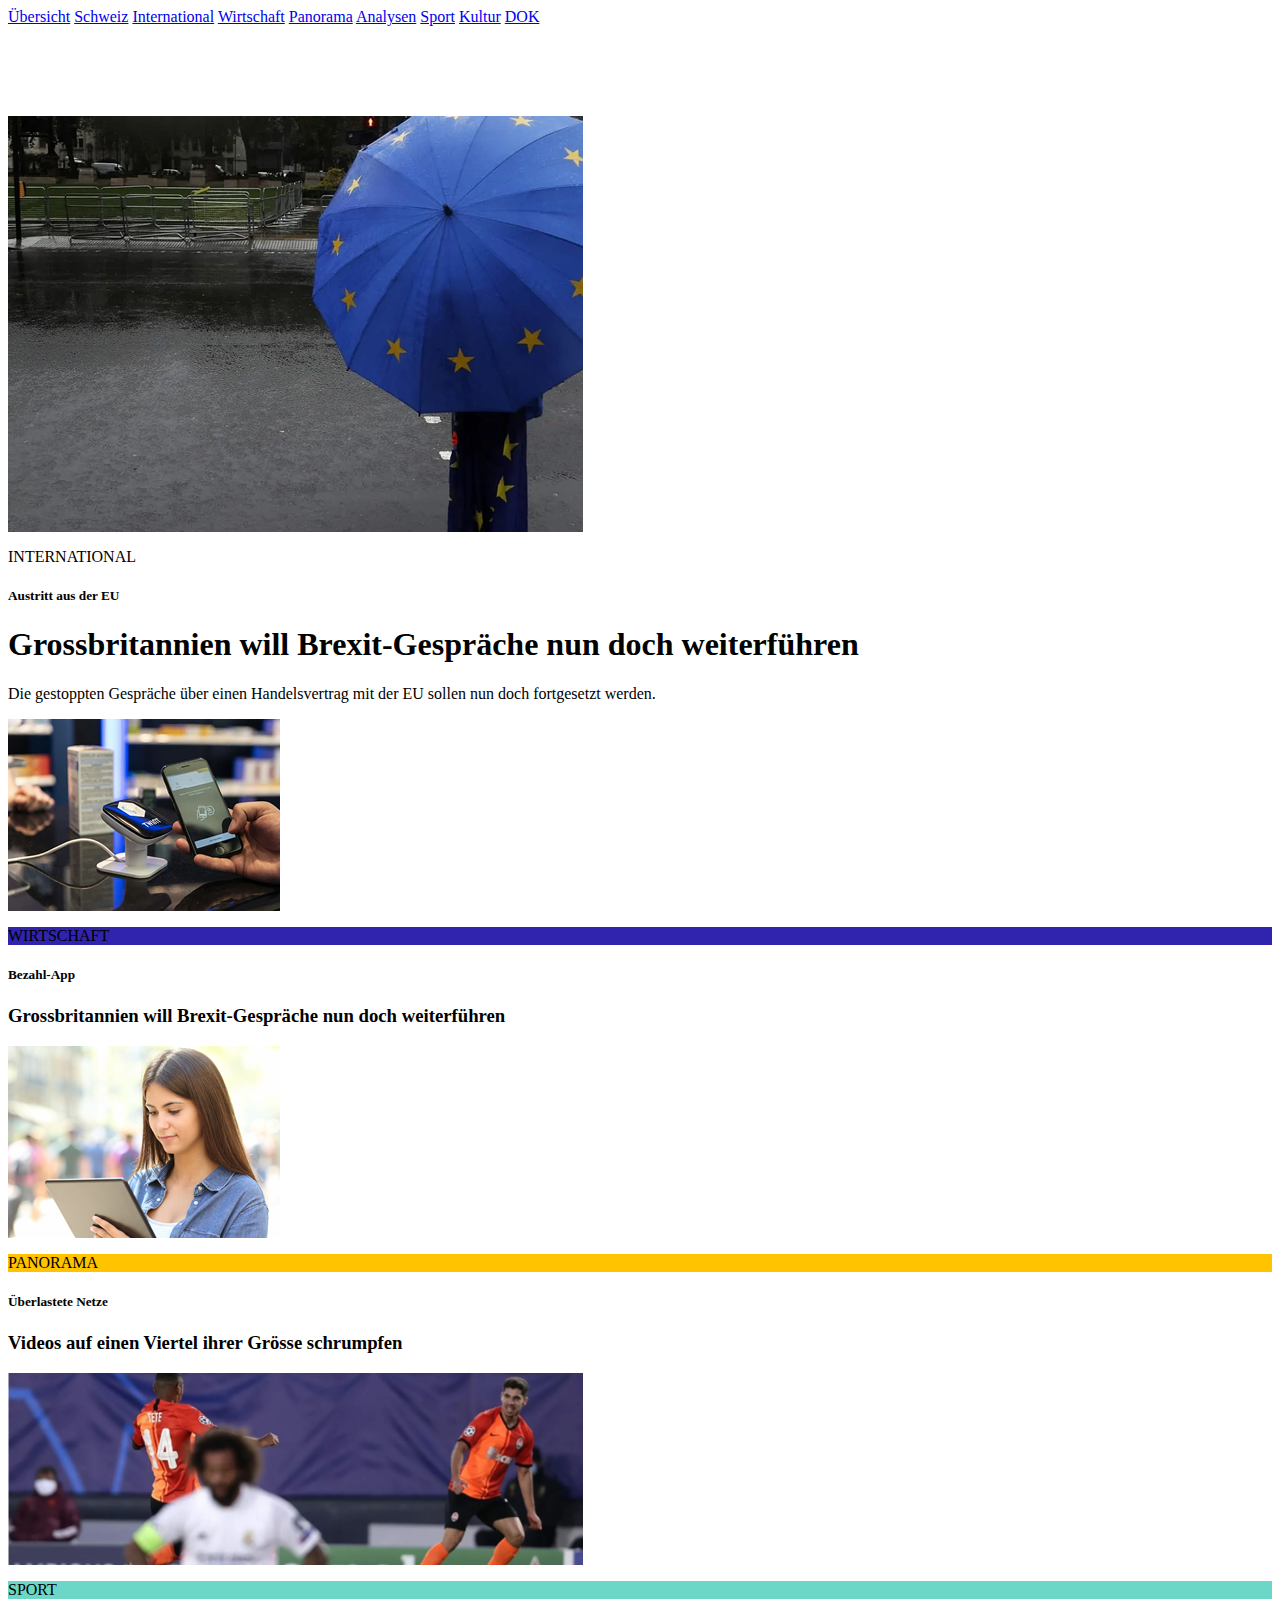
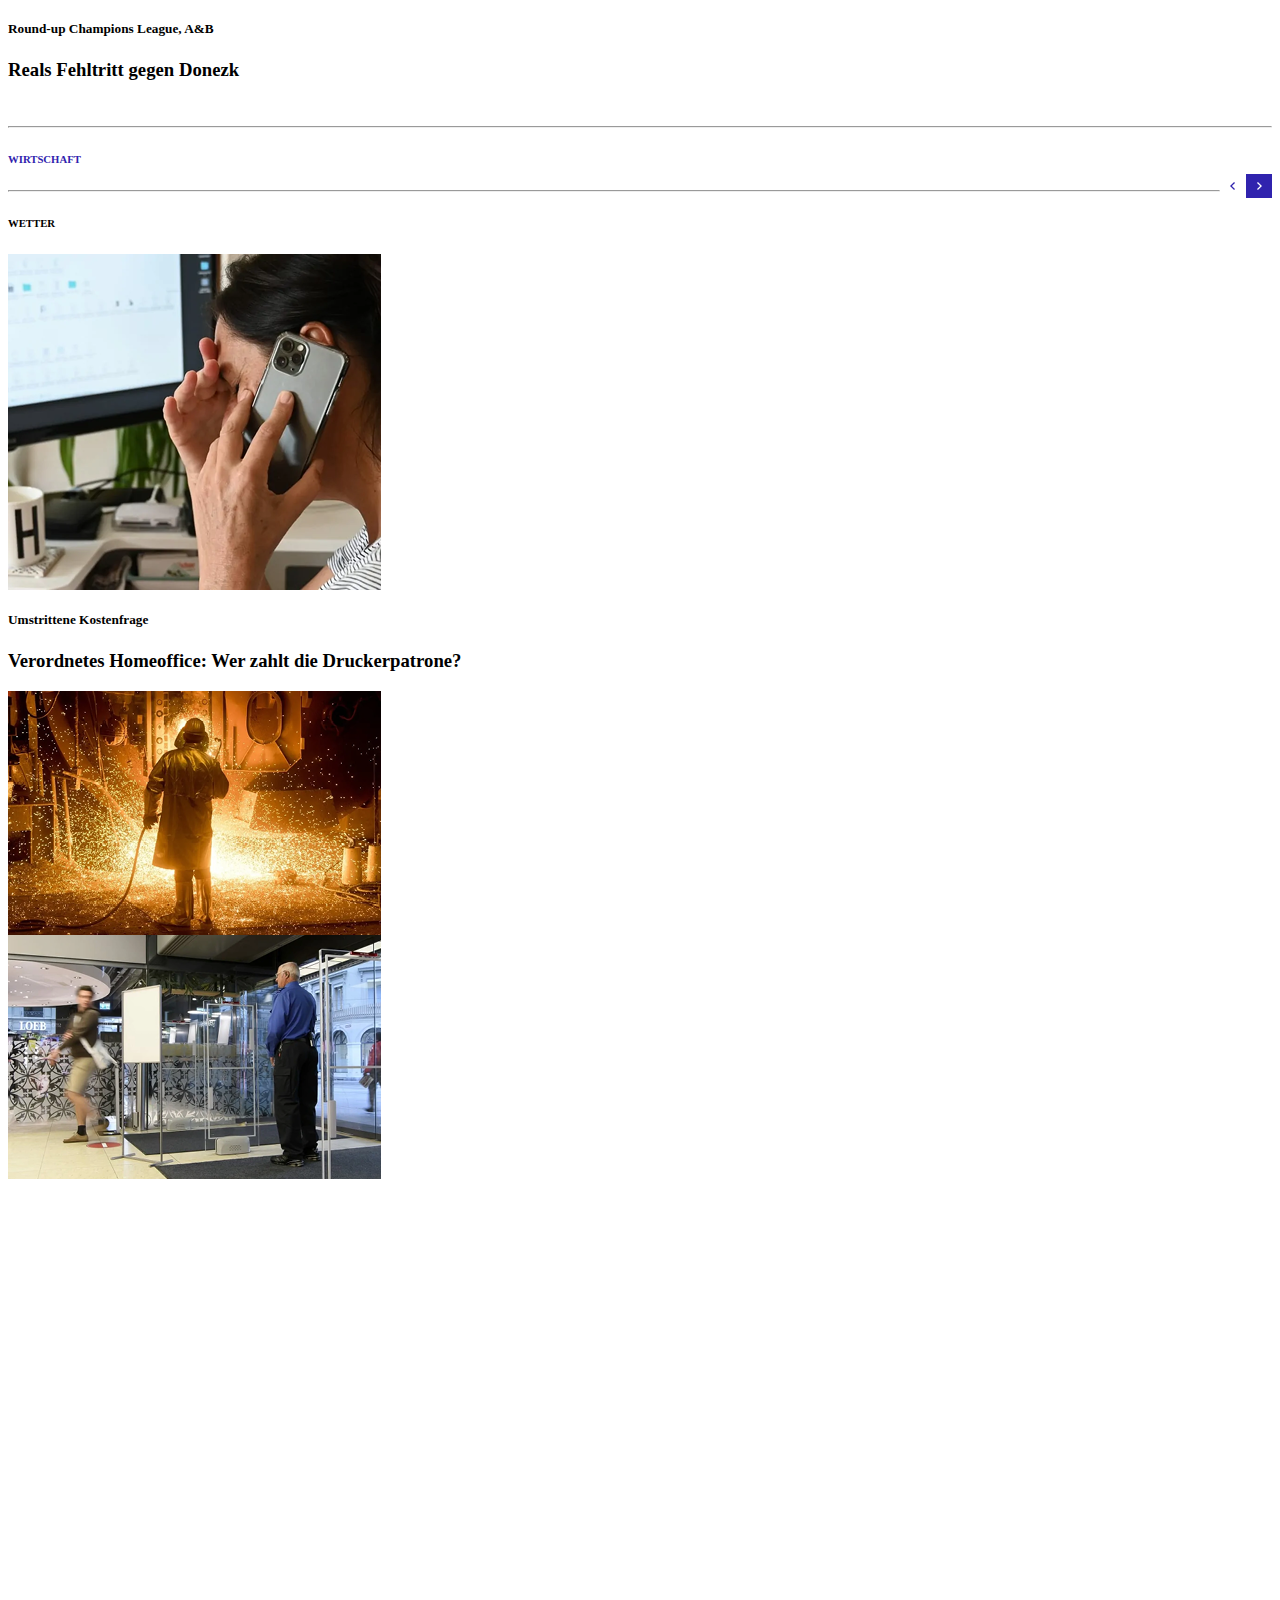
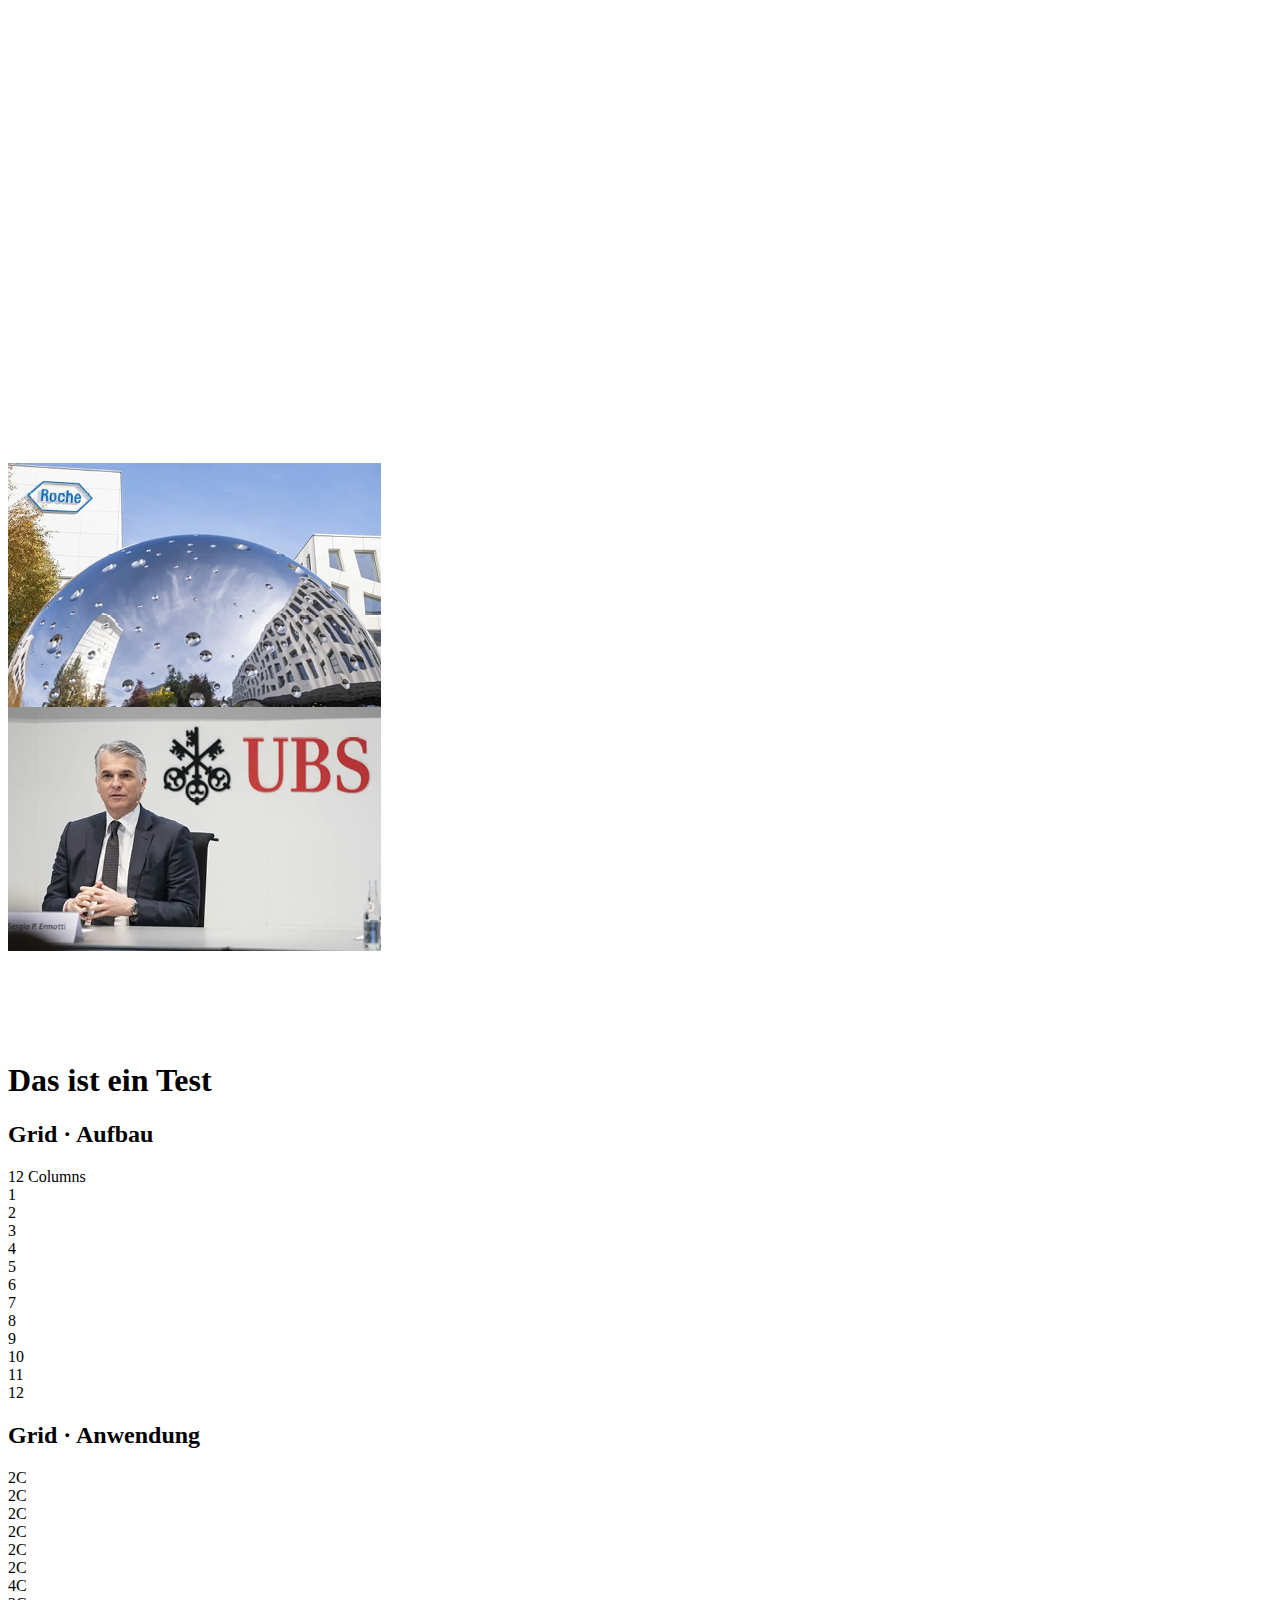
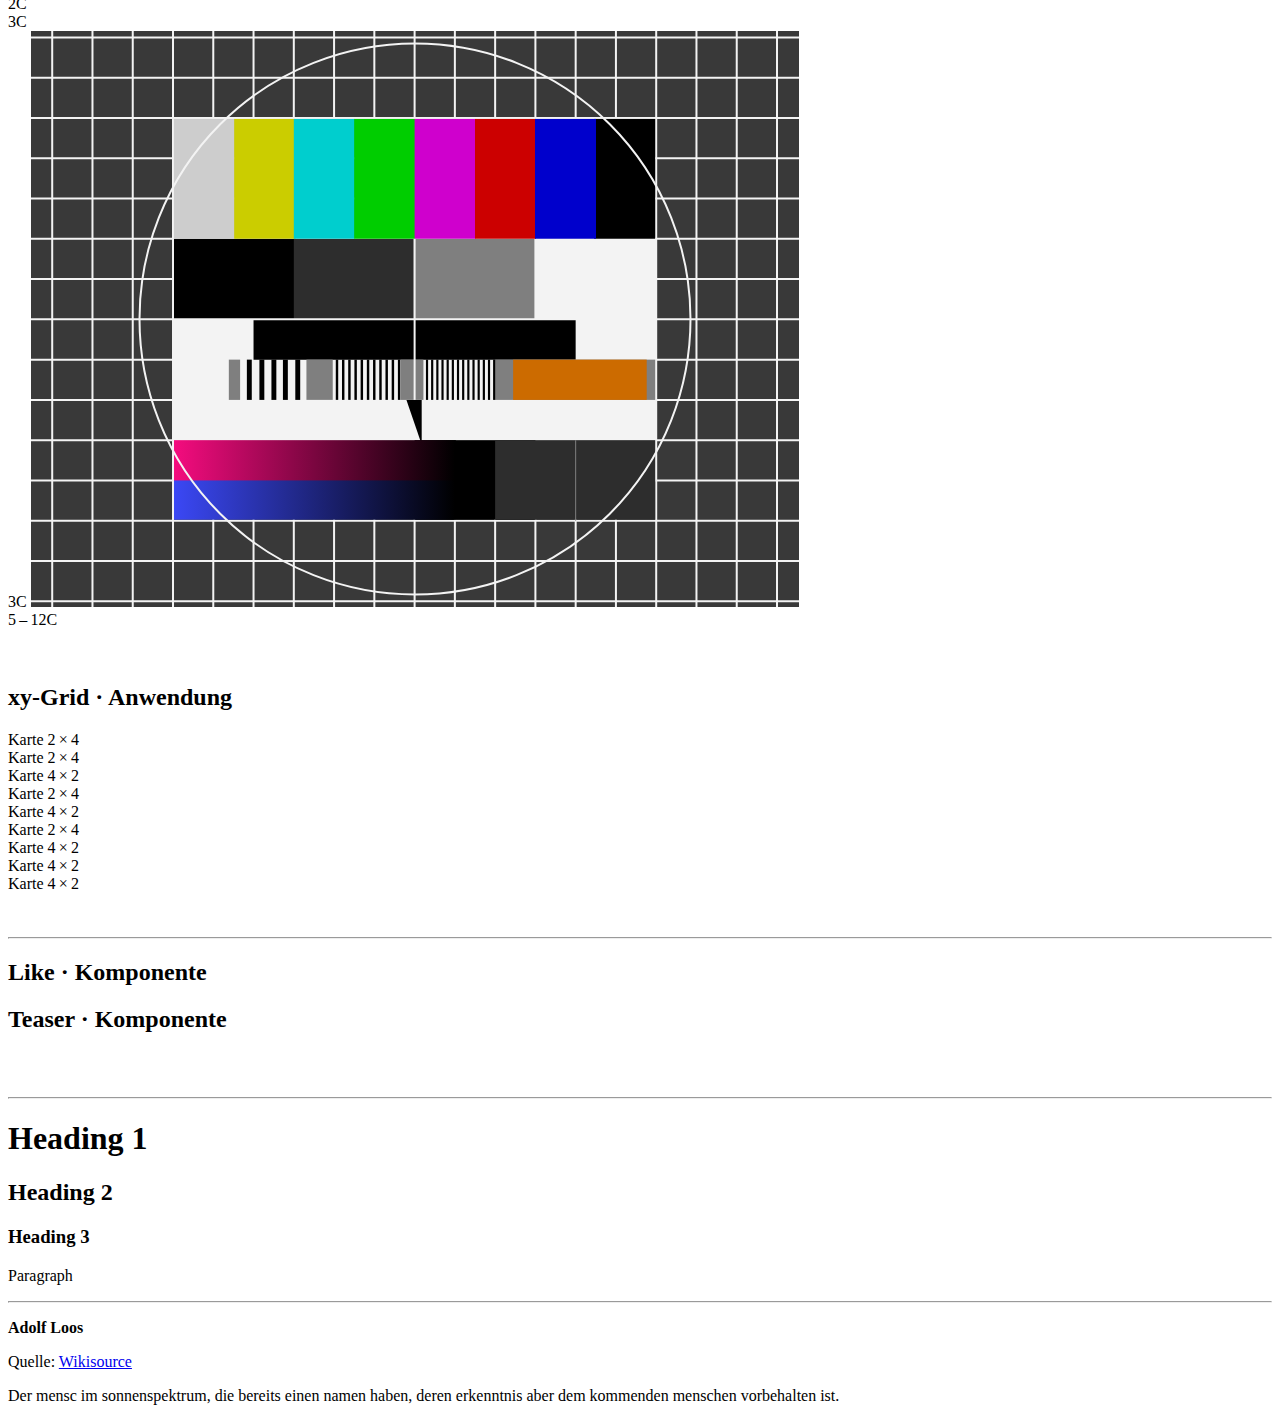
==== src/index.html @ f7a0b8a3 "Anpassungen Nachmittag" ====
<html lang="de">

<head>
  <meta charset="utf-8" />
  <title>SRF News-Seite</title>
  <meta name="viewport" content="width=device-width, initial-scale=1.0" />
  <link rel="stylesheet" href="https://cdnjs.cloudflare.com/ajax/libs/font-awesome/4.7.0/css/font-awesome.min.css">
</head>

<body>

  <!-- Navigation Start-->

  <div class="header">
    <div class="container container--nav">
      <div class="nav">
        <nav class="nav__inner">
          <a class="nav__item nav__item--active" href="#home">Übersicht</a>
          <a class="nav__item" href="#x">Schweiz</a>
          <a class="nav__item" href="#b">International</a>
          <a class="nav__item" href="#c">Wirtschaft</a>
          <a class="nav__item" href="#d">Panorama</a>
          <a class="nav__item" href="#e">Analysen</a>
          <a class="nav__item" href="#f">Sport</a>
          <a class="nav__item" href="#g">Kultur</a>
          <a class="nav__item" href="#h">DOK</a>
        </nav>
      </div>
    </div>
  </div>
  <!-- Navigation End -->



  <!-- braking News start-->

  <div style="padding-top:90px" class="container">
    <div class="grid-12-6">
      <div class="card-6-14">
        <div class="teaser">
          <div class="teaser_bild">
            <img src="./assets/images/NP_EU.png" alt="Europa" />
          </div>
          <div class="teaser_tag">
            <p>INTERNATIONAL</p>
          </div>
          <div class="teaser_box">
            <div class="text_auf_bild">
              <h5>Austritt aus der EU</h5>
              <h1>Grossbritannien will Brexit-Gespräche nun doch weiterführen</h1>
              <p>Die gestoppten Gespräche über einen Handelsvertrag mit der EU sollen nun doch fortgesetzt werden.</p>
            </div>
          </div>
        </div>
      </div>


      <div class="card-3-7">
        <div class="teaser">
          <div class="teaser_bild">
            <img src="./assets/images/NP_Bezahlen.png" alt="Europa" />
          </div>
          <div class="teaser_tag">
            <p style="background-color:#3023AE;">WIRTSCHAFT</p>
          </div>
          <div class="teaser_box">
            <div id="text_auf_bild">
              <h5>Bezahl-App</h5>
              <h3>Grossbritannien will Brexit-Gespräche nun doch weiterführen</h3>
            </div>
          </div>
        </div>
      </div>


      <div class="card-3-7">
        <div class="teaser">
          <div class="teaser_bild">
            <img src="./assets/images/NP_Netze.png" alt="Netzwerke" />
          </div>
          <div class="teaser_tag">
            <p style="background-color:#FFC300;">PANORAMA</p>
          </div>
          <div class="teaser_box">
            <div id="text_auf_bild">
              <h5>Überlastete Netze</h5>
              <h3>Videos auf einen Viertel ihrer Grösse schrumpfen</h3>
            </div>
          </div>
        </div>
      </div>


      <div class="card-6-7">
        <div class="teaser">
          <div class="teaser_bild">
            <img src="./assets/images/NP_Fussball.png" alt="Fussball" />
            <div class="teaser_tag">
              <p style="background-color:#6DD7C7;">SPORT</p>
            </div>
            <div class="teaser_box">
              <div id="text_auf_bild">
                <h5>Round-up Champions League, A&B</h5>
                <h3>Reals Fehltritt gegen Donezk</h3>
              </div>
            </div>
          </div>
        </div>
      </div>
    </div>
    <br />


    <!-- braking News end-->

    <!-- Wirtschaft + Wetter Start-->
    <div class="grid-12-6">
      <div class="card-8-1">
        <hr style="background-color:#3023AE" />
        <h6 style="color:#3023AE;width:80%">WIRTSCHAFT</h6>
        <div style="float:right;height:1.2rem;width:auto;margin-top:-1em;"> <img src="./assets/images/NP_Pfeile-Wirtschaft.svg" /> </div>
      </div>
      <div class="card-4-1">
        <hr />
        <h6>WETTER</h6>
      </div>



      <div class="card-4-16">
          <div class="bild_in_grid">
            <img src="./assets/images/NP_HomeOffice.png" alt="Netzwerke" />
          </div>
            <h5>Umstrittene Kostenfrage</h5>
            <h3>Verordnetes Homeoffice: Wer zahlt die Druckerpatrone?</h3>
          </div>





      <div class="card-2-8"><img src="./assets/images/NP_Seco.png" alt="Seco" /></div>
      <div class="card-2-8"><img src="./assets/images/NP_Laeden.png" alt="Laeden" /></div>


      <div class="card-4-16" style="width:auto; height:auto"><iframe scrolling="no" style="border:0;width:100%;height:100%" src="https://meteo.search.ch/widget/Z%C3%BCrich?fgcolor=000000"></iframe> </div>


      <div class="card-2-8"><img src="./assets/images/NP_Roche.png" alt="Roche" /></div>
      <div class="card-2-8"><img src="./assets/images/NP_UBS.png" alt="UBS" /></div>

    </div>
  </div>
  <br />
  <br />
  <br />
  <br />
  <br />

  <!-- Wirtschaft + Wetter End-->



  <!-- page content start-->

  <div class="container">
    <h1>Das ist ein Test</h1>

    <h2>Grid · Aufbau</h2>
    <div class="grid-12">
      <div class="column-12">12 Columns</div>

      <div class="column-1">1</div>
      <div class="column-1">2</div>
      <div class="column-1">3</div>
      <div class="column-1">4</div>
      <div class="column-1">5</div>
      <div class="column-1">6</div>
      <div class="column-1">7</div>
      <div class="column-1">8</div>
      <div class="column-1">9</div>
      <div class="column-1">10</div>
      <div class="column-1">11</div>
      <div class="column-1">12</div>
    </div>
    <h2>Grid · Anwendung</h2>

    <div class="grid-12">
      <div class="column-2">2C</div>
      <div class="column-2">2C</div>
      <div class="column-2">2C</div>
      <div class="column-2">2C</div>
      <div class="column-2">2C</div>
      <div class="column-2">2C</div>

      <div class="column-4">4C</div>
      <div class="column-2">2C</div>
      <div class="column-3">3C</div>
      <div class="column-3">
        3C
        <img src="./assets/images/test-image.svg" alt="Testbild" />
      </div>

      <div class="column-5to12">5 – 12C</div>
    </div>

    <br />
    <br />
    <h2>xy-Grid · Anwendung</h2>

    <div class="grid-12-6">
      <div class="card-2-4">Karte 2 × 4</div>
      <div class="card-2-4">Karte 2 × 4</div>
      <div class="card-4-2">Karte 4 × 2</div>
      <div class="card-2-4">Karte 2 × 4</div>
      <div class="card-4-2">Karte 4 × 2</div>
      <div class="card-2-4">Karte 2 × 4</div>
      <div class="card-4-2">Karte 4 × 2</div>
      <div class="card-4-2">Karte 4 × 2</div>
      <div class="card-4-2">Karte 4 × 2</div>
    </div>

    <br />
    <br />


    <hr />
    <h2>Like · Komponente</h2>
    <div component="like"></div>
    <div component="like" start="54"></div>
    <div component="like" start="23"></div>

    <h2>Teaser · Komponente</h2>
    <div component="teaser" type="normal" title="Titel A" subtitle="Subtitle A" src="./assets/images/test-image.svg"></div>
    <div component="teaser" type="special" title="Titel A" subtitle="Subtitle A" src="http://placekitten.com/900/600"></div>

    <br />
    <br />
    <hr />

    <h1>Heading 1</h1>
    <h2>Heading 2</h2>
    <h3>Heading 3</h3>
    <p>Paragraph</p>
    <hr />
    <p><strong>Adolf Loos</strong></p>
    <p>
      Quelle:
      <a href="https://de.wikisource.org/wiki/Ornament_und_Verbrechen">Wikisource</a>
    </p>
    <p>
      Der mensc im sonnenspektrum, die bereits einen namen haben,
      deren erkenntnis aber dem kommenden menschen vorbehalten ist.
    </p>
  </div>
  <!-- page content end -->


  <!-- Hamburgermenue start-->

  <!-- Hamburgermenue end-->



</body>

</html>
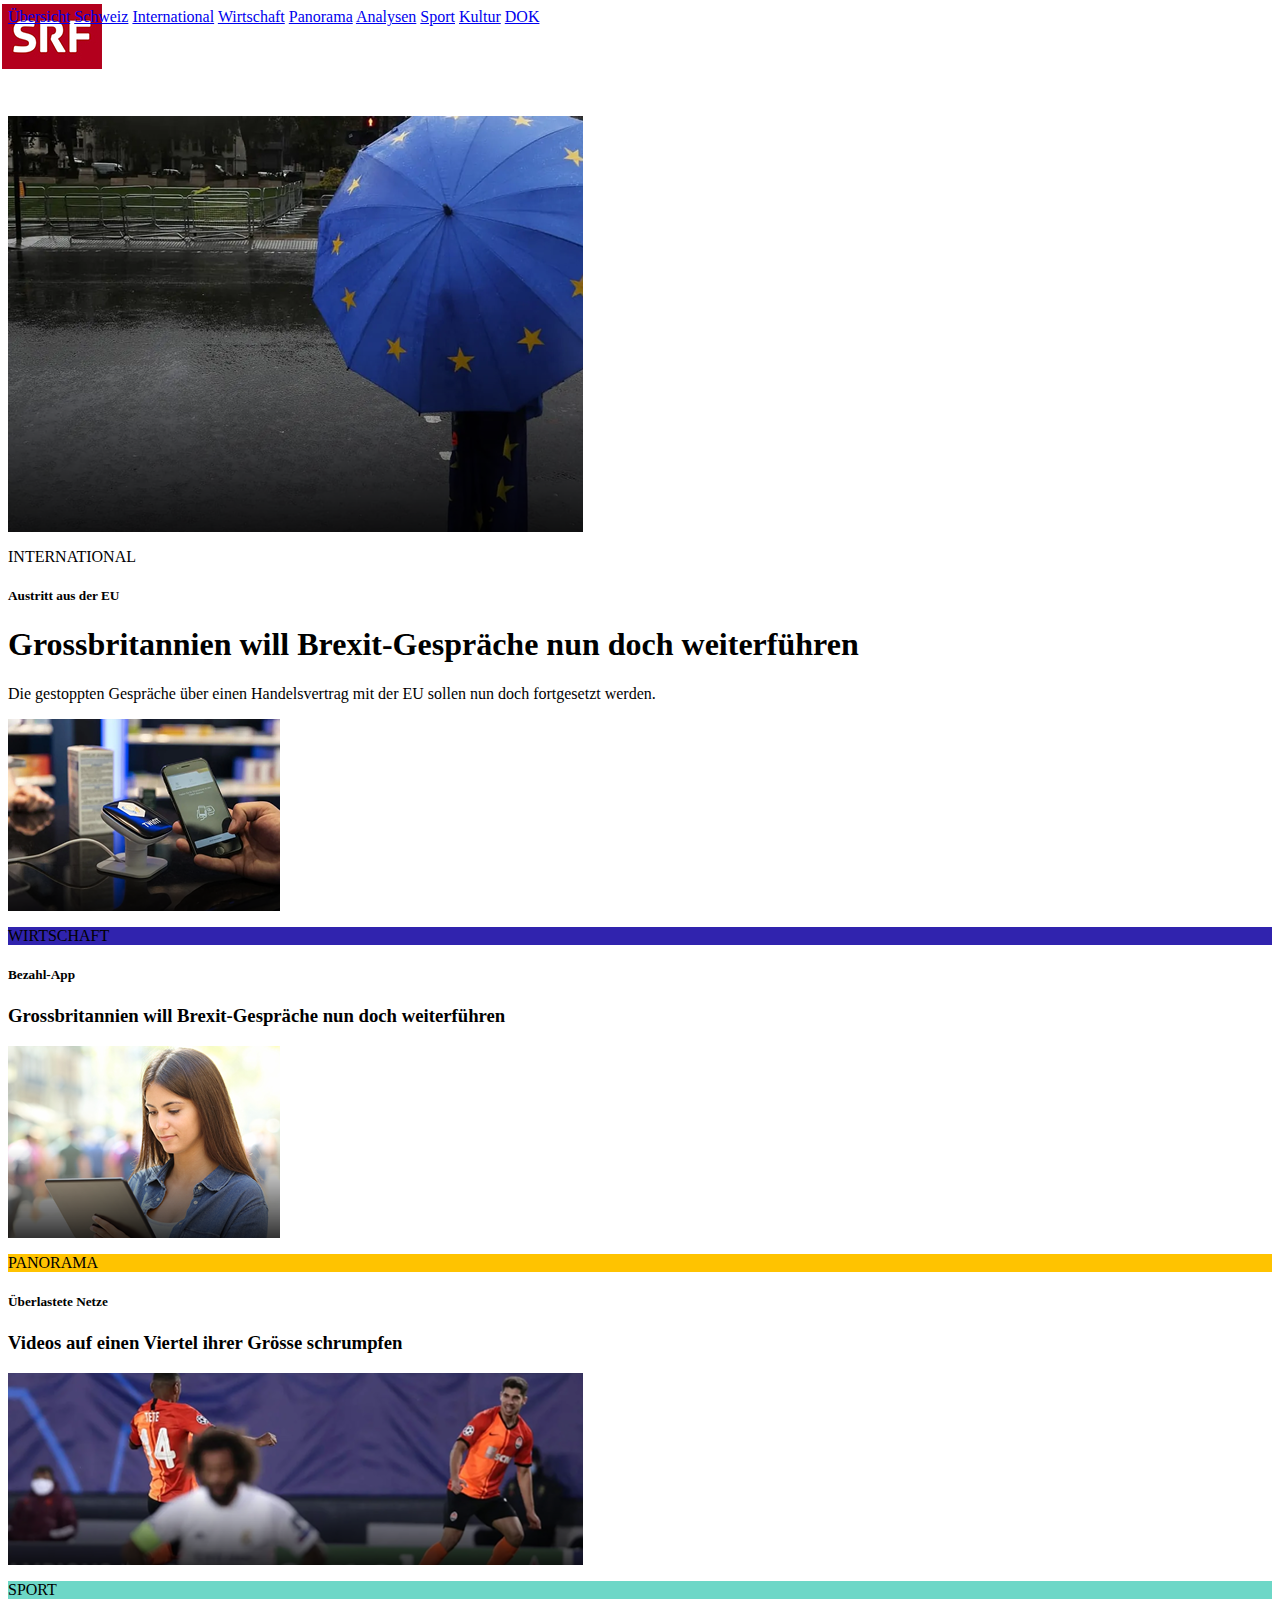
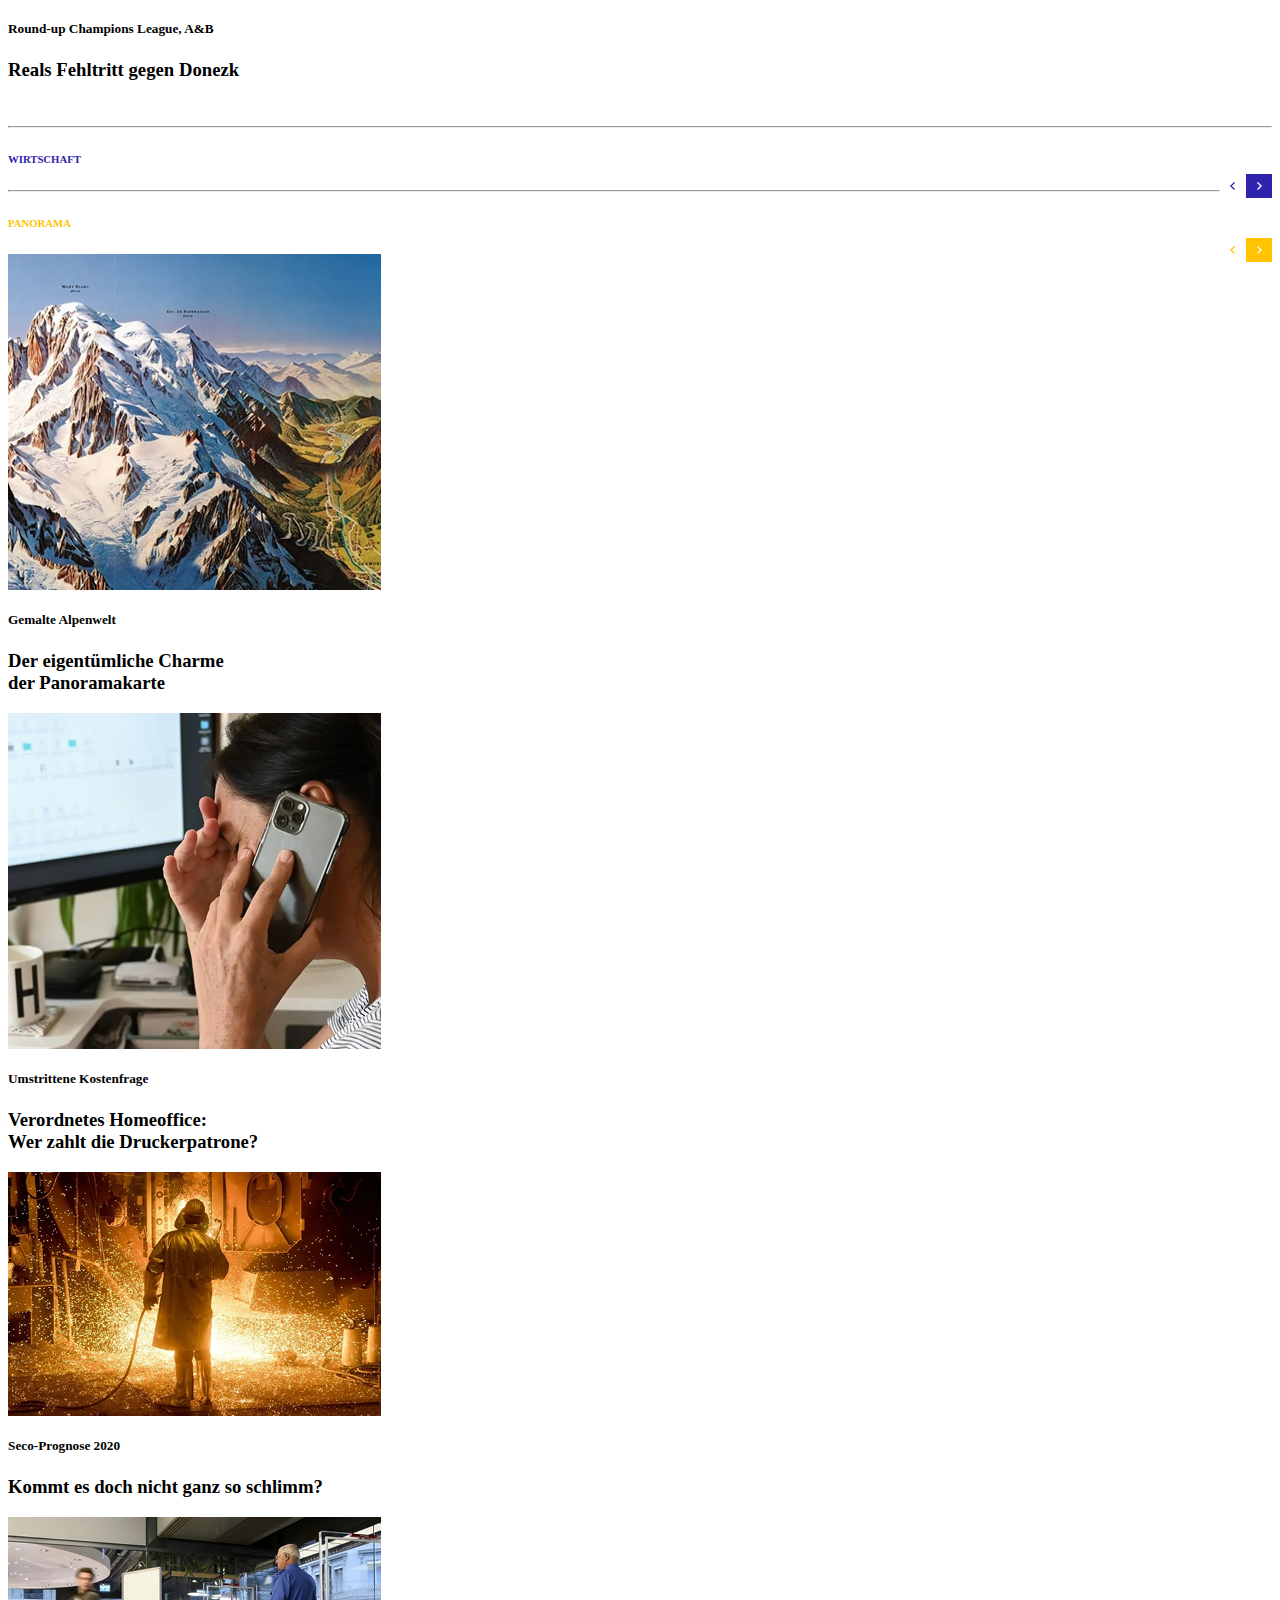
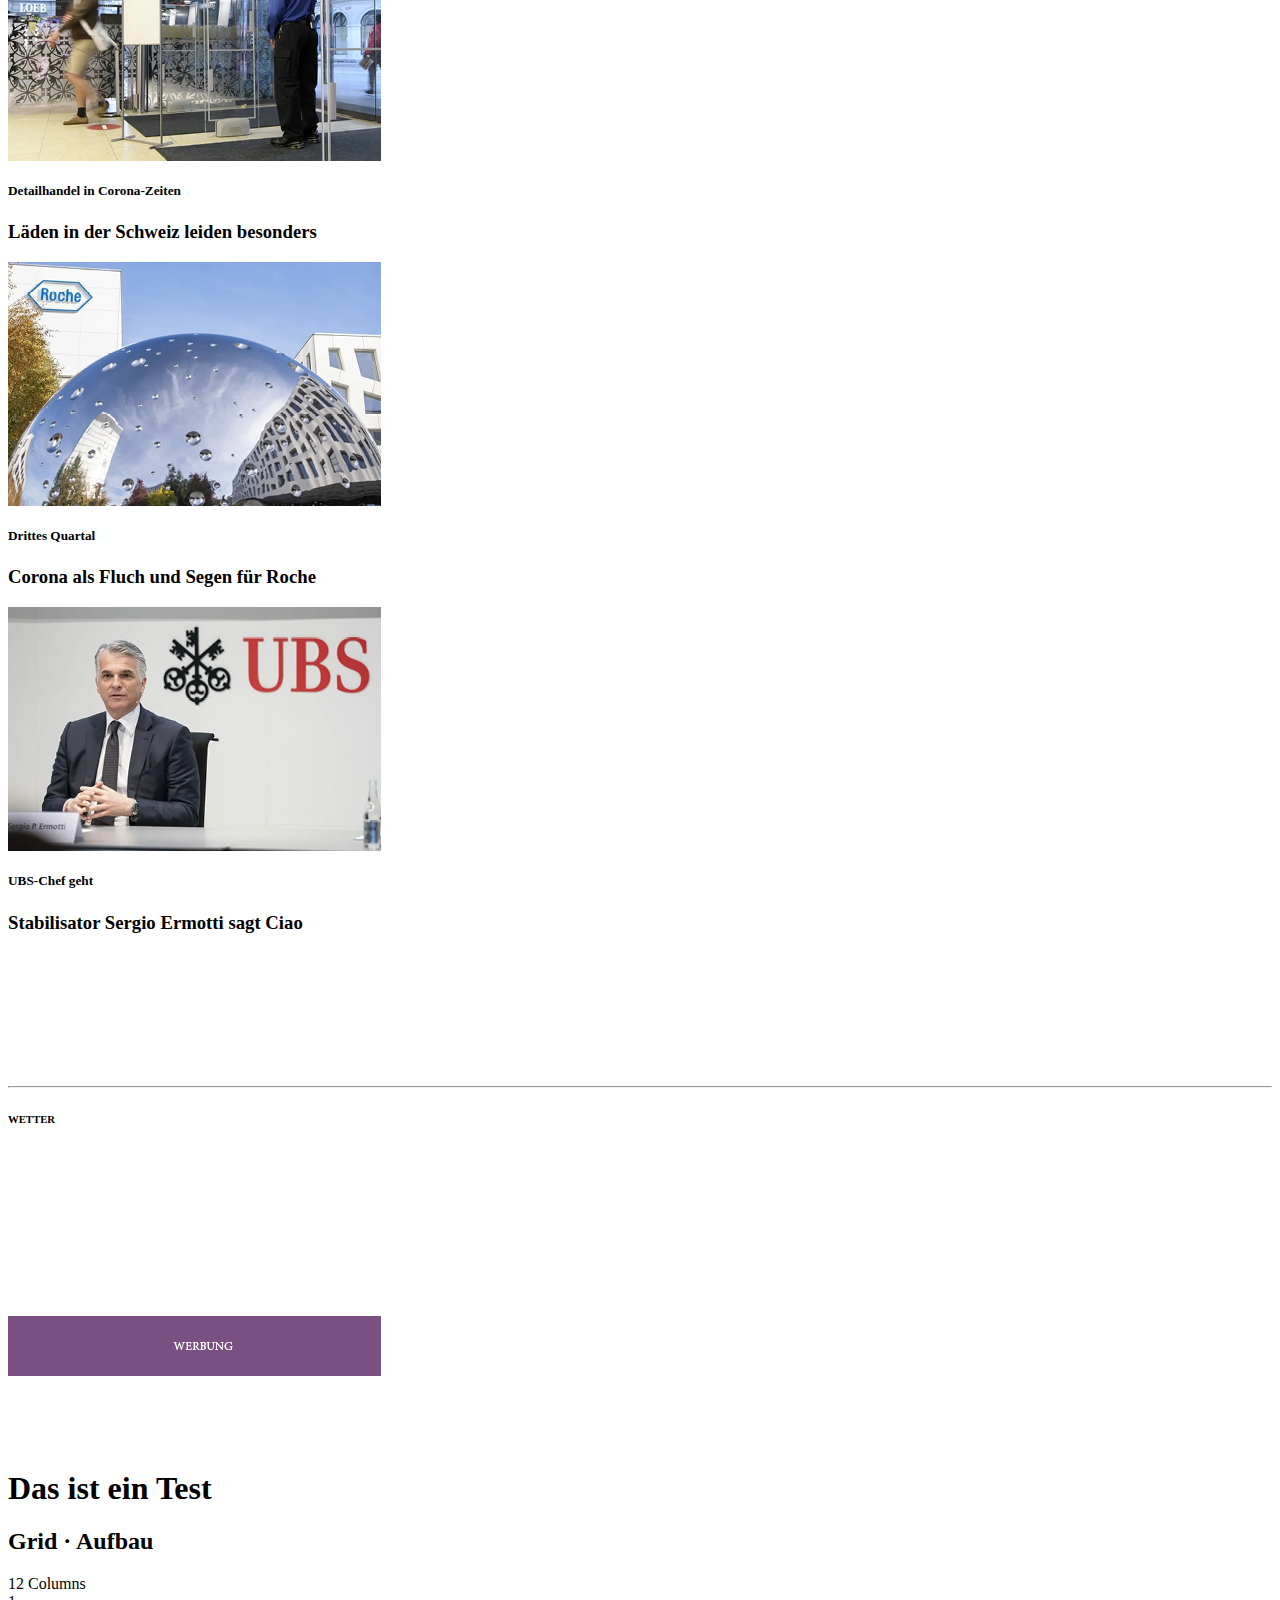
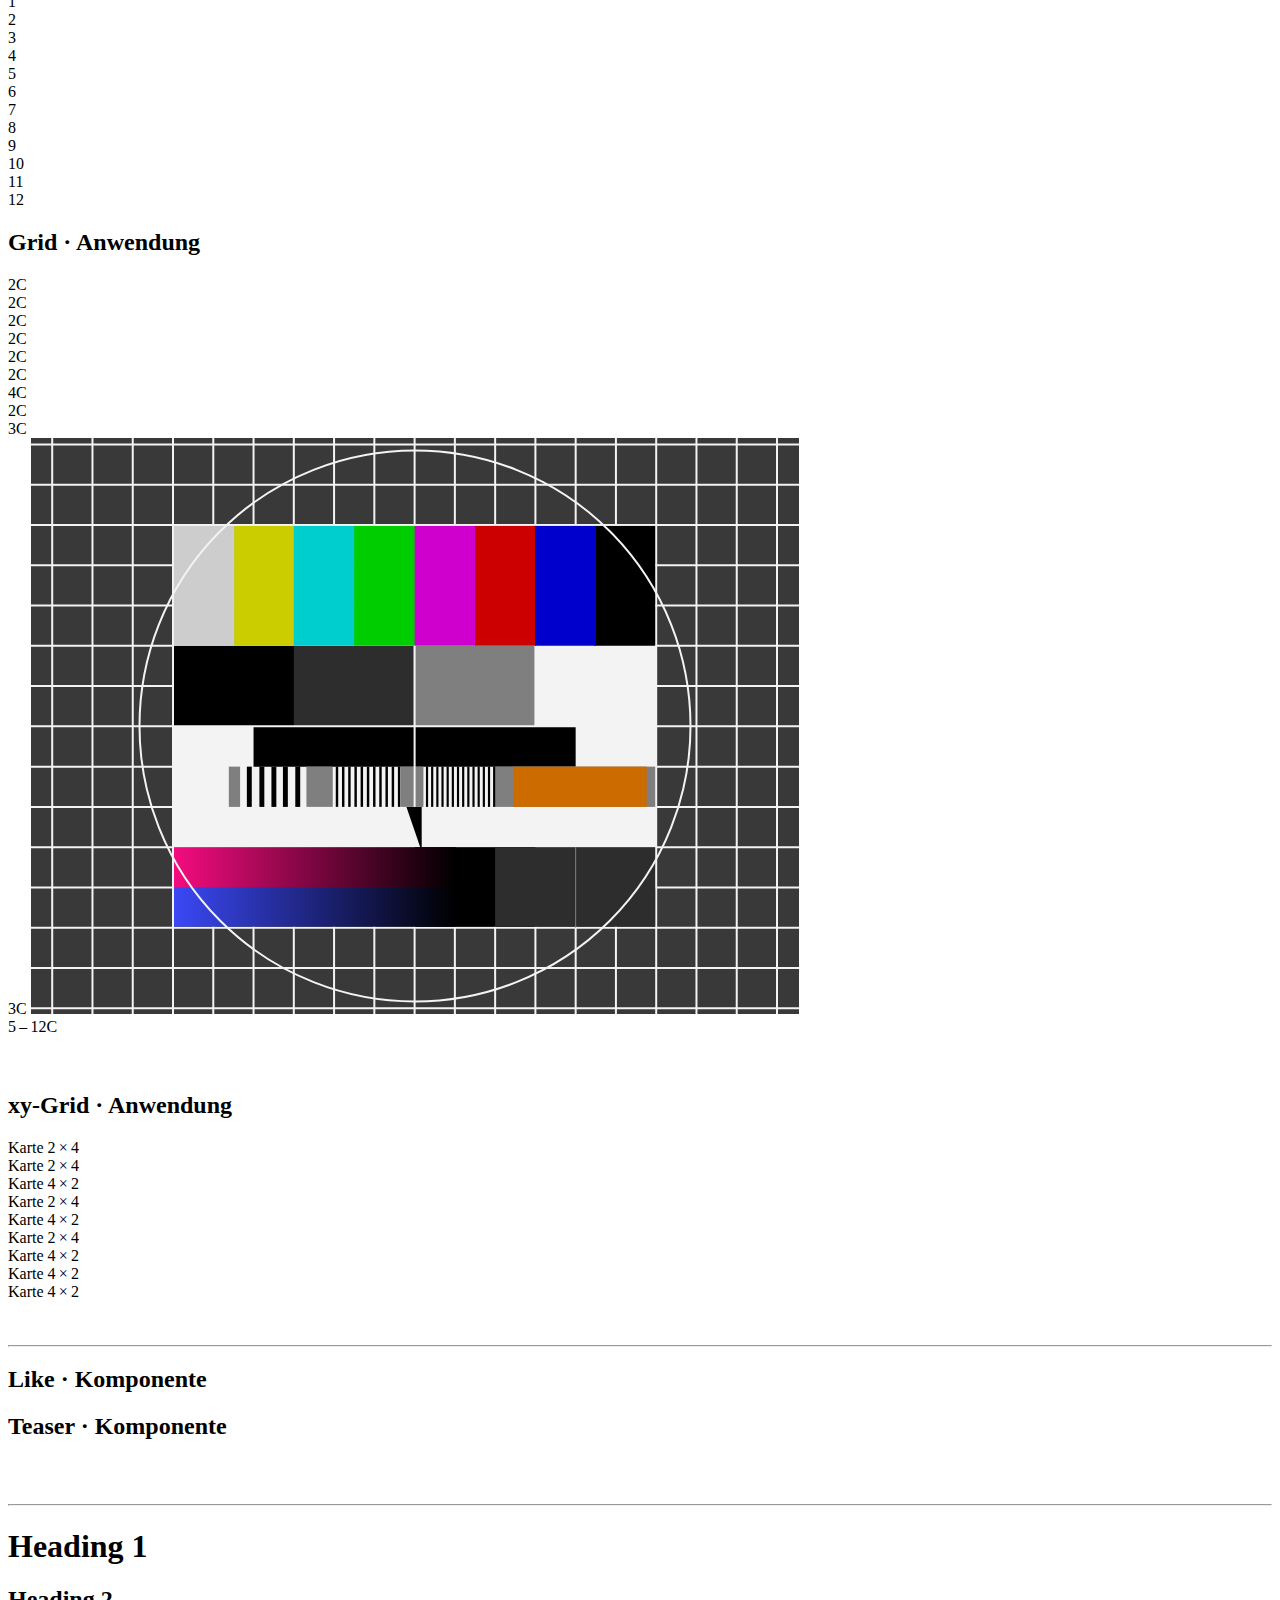
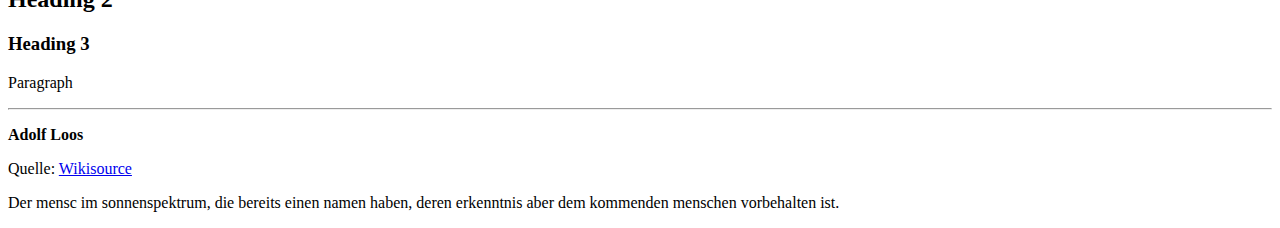
==== commit 3a9f1787: "diverse neue Anpassungen, 19.01." ====
--- a/src/index.html
+++ b/src/index.html
@@ -5,6 +5,7 @@
   <title>SRF News-Seite</title>
   <meta name="viewport" content="width=device-width, initial-scale=1.0" />
   <link rel="stylesheet" href="https://cdnjs.cloudflare.com/ajax/libs/font-awesome/4.7.0/css/font-awesome.min.css">
+  <link rel="shortcut icon" type="image/x-icon" href="./assets/images/favicon_96x96.png">
 </head>
 
 <body>
@@ -15,6 +16,7 @@
     <div class="container container--nav">
       <div class="nav">
         <nav class="nav__inner">
+          <div style="float:left;height:0.25rem;width:auto;margin-top:-0.25em;margin-left:-0.4em;margin-right:2em;"><img src="./assets/images/Logo_SRF.jpg" alt="SRF Logo" /></div>
           <a class="nav__item nav__item--active" href="#home">Übersicht</a>
           <a class="nav__item" href="#x">Schweiz</a>
           <a class="nav__item" href="#b">International</a>
@@ -113,57 +115,124 @@
 
     <!-- braking News end-->
 
-    <!-- Wirtschaft + Wetter Start-->
+
+    <!-- Wirtschaft + Panorama Start-->
+
     <div class="grid-12-6">
       <div class="card-8-1">
         <hr style="background-color:#3023AE" />
         <h6 style="color:#3023AE;width:80%">WIRTSCHAFT</h6>
         <div style="float:right;height:1.2rem;width:auto;margin-top:-1em;"> <img src="./assets/images/NP_Pfeile-Wirtschaft.svg" /> </div>
       </div>
-      <div class="card-4-1">
+
+
+      <div class="card-4-16">
+        <div class="card-4-1">
+          <hr style="background-color:#FFC300" />
+          <h6 style="color:#FFC300;width:80%">PANORAMA</h6>
+          <div style="float:right;height:1.2rem;width:auto;margin-top:-1em;"> <img src="./assets/images/NP_Pfeile-Panorama.svg" /> </div>
+        </div>
+
+        <div class="card-4-16">
+          <div style="margin-top:1.5em;" class="bild_in_grid">
+            <img src="./assets/images/NP_Alpenblick.png" alt="Alpenwelt" />
+          </div>
+          <h5>Gemalte Alpenwelt</h5>
+          <h3>Der eigentümliche Charme
+            <br />
+            der Panoramakarte
+          </h3>
+        </div>
+      </div>
+
+
+
+      <div class="card-4-16">
+        <div class="bild_in_grid">
+          <img src="./assets/images/NP_HomeOffice.png" alt="Netzwerke" />
+        </div>
+        <h5>Umstrittene Kostenfrage</h5>
+        <h3>Verordnetes Homeoffice:
+          <br />
+          Wer zahlt die Druckerpatrone?
+        </h3>
+      </div>
+
+
+      <div class="card-2-8">
+        <div class="bild_in_grid_01">
+          <img src="./assets/images/NP_Seco.png" alt="Seco" />
+        </div>
+        <h5>Seco-Prognose 2020</h5>
+        <h3>Kommt es doch nicht ganz so schlimm?</h3>
+      </div>
+
+      <div class="card-2-8">
+        <div class="bild_in_grid_01">
+          <img src="./assets/images/NP_Laeden.png" alt="Laeden" />
+        </div>
+        <h5>Detailhandel in Corona-Zeiten</h5>
+        <h3>Läden in der Schweiz leiden besonders</h3>
+      </div>
+
+
+      <div class="card-2-8">
+        <div class="bild_in_grid_01">
+          <img src="./assets/images/NP_Roche.png" alt="Roche" />
+        </div>
+        <h5>Drittes Quartal</h5>
+        <h3>Corona als Fluch und Segen für Roche</h3>
+      </div>
+
+
+      <div class="card-2-8">
+        <div class="bild_in_grid_01">
+          <img src="./assets/images/NP_UBS.png" alt="UBS" />
+        </div>
+        <h5>UBS-Chef geht</h5>
+        <h3>Stabilisator Sergio Ermotti sagt Ciao</h3>
+      </div>
+    </div>
+    <br />
+
+    <!-- Wirtschaft + Panorama END -->
+
+
+    <!-- Wetter + Werbung Start -->
+    <br />
+    <br />
+    <br />
+    <br />
+    <br />
+    <br />
+    <div class="grid-12-6">
+      <div class="card-4-4">
         <hr />
         <h6>WETTER</h6>
-      </div>
-
-
-
-      <div class="card-4-16">
-          <div class="bild_in_grid">
-            <img src="./assets/images/NP_HomeOffice.png" alt="Netzwerke" />
-          </div>
-            <h5>Umstrittene Kostenfrage</h5>
-            <h3>Verordnetes Homeoffice: Wer zahlt die Druckerpatrone?</h3>
-          </div>
-
-
-
-
-
-      <div class="card-2-8"><img src="./assets/images/NP_Seco.png" alt="Seco" /></div>
-      <div class="card-2-8"><img src="./assets/images/NP_Laeden.png" alt="Laeden" /></div>
-
-
-      <div class="card-4-16" style="width:auto; height:auto"><iframe scrolling="no" style="border:0;width:100%;height:100%" src="https://meteo.search.ch/widget/Z%C3%BCrich?fgcolor=000000"></iframe> </div>
-
-
-      <div class="card-2-8"><img src="./assets/images/NP_Roche.png" alt="Roche" /></div>
-      <div class="card-2-8"><img src="./assets/images/NP_UBS.png" alt="UBS" /></div>
-
+        <div class="bild_in_grid_werbung">
+          <iframe scrolling="no" style="border:0;margin-top:1rem;" src="https://meteo.search.ch/widget/Z%C3%BCrich"></iframe>
+        </div>
+      </div>
+
+      <div class="card-8-4">
+        <div class="bild_in_grid_werbung">
+          <img src="./assets/images/NP_Werbung.png" alt="Werbung" />
+        </div>
+      </div>
     </div>
   </div>
-  <br />
-  <br />
-  <br />
-  <br />
-  <br />
-
-  <!-- Wirtschaft + Wetter End-->
+
+  <!-- Wetter + Werbung End -->
 
 
 
   <!-- page content start-->
 
   <div class="container">
+    <br />
+    <br />
+    <br />
+    <br />
     <h1>Das ist ein Test</h1>
 
     <h2>Grid · Aufbau</h2>
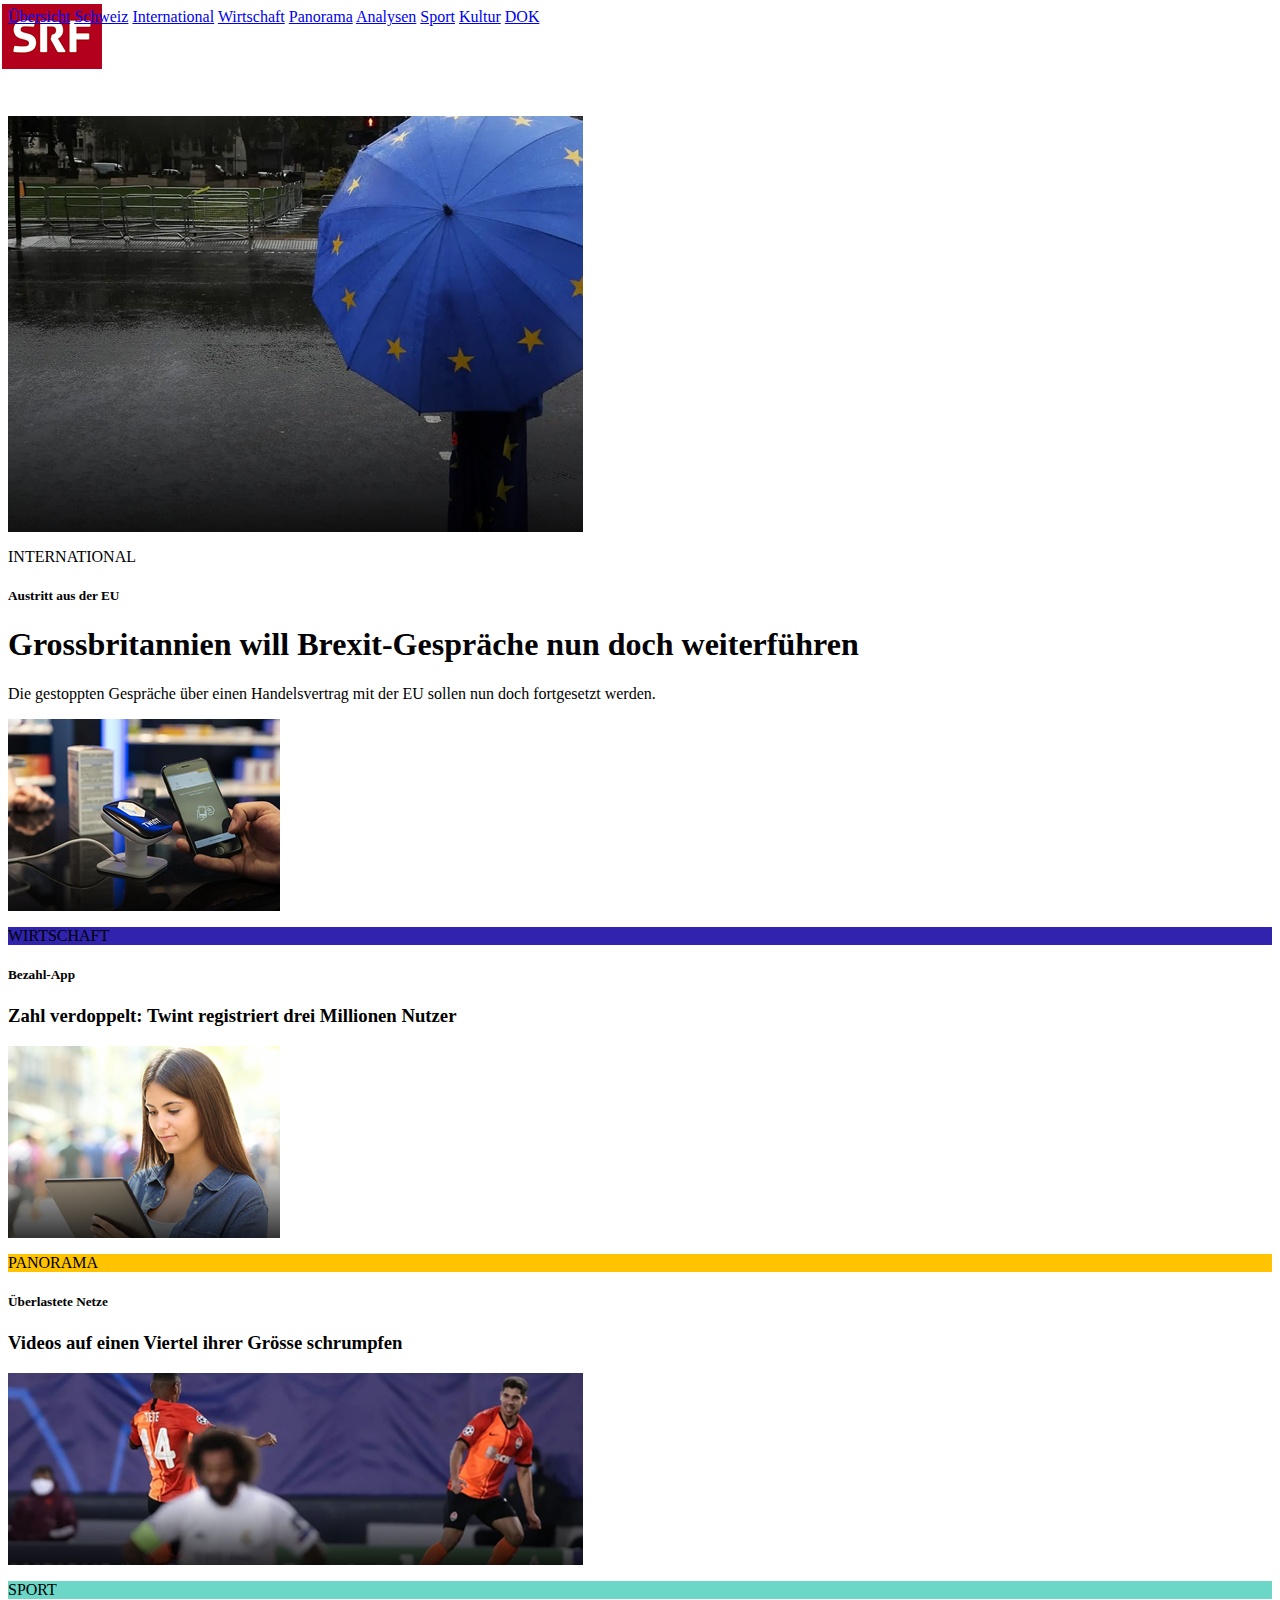
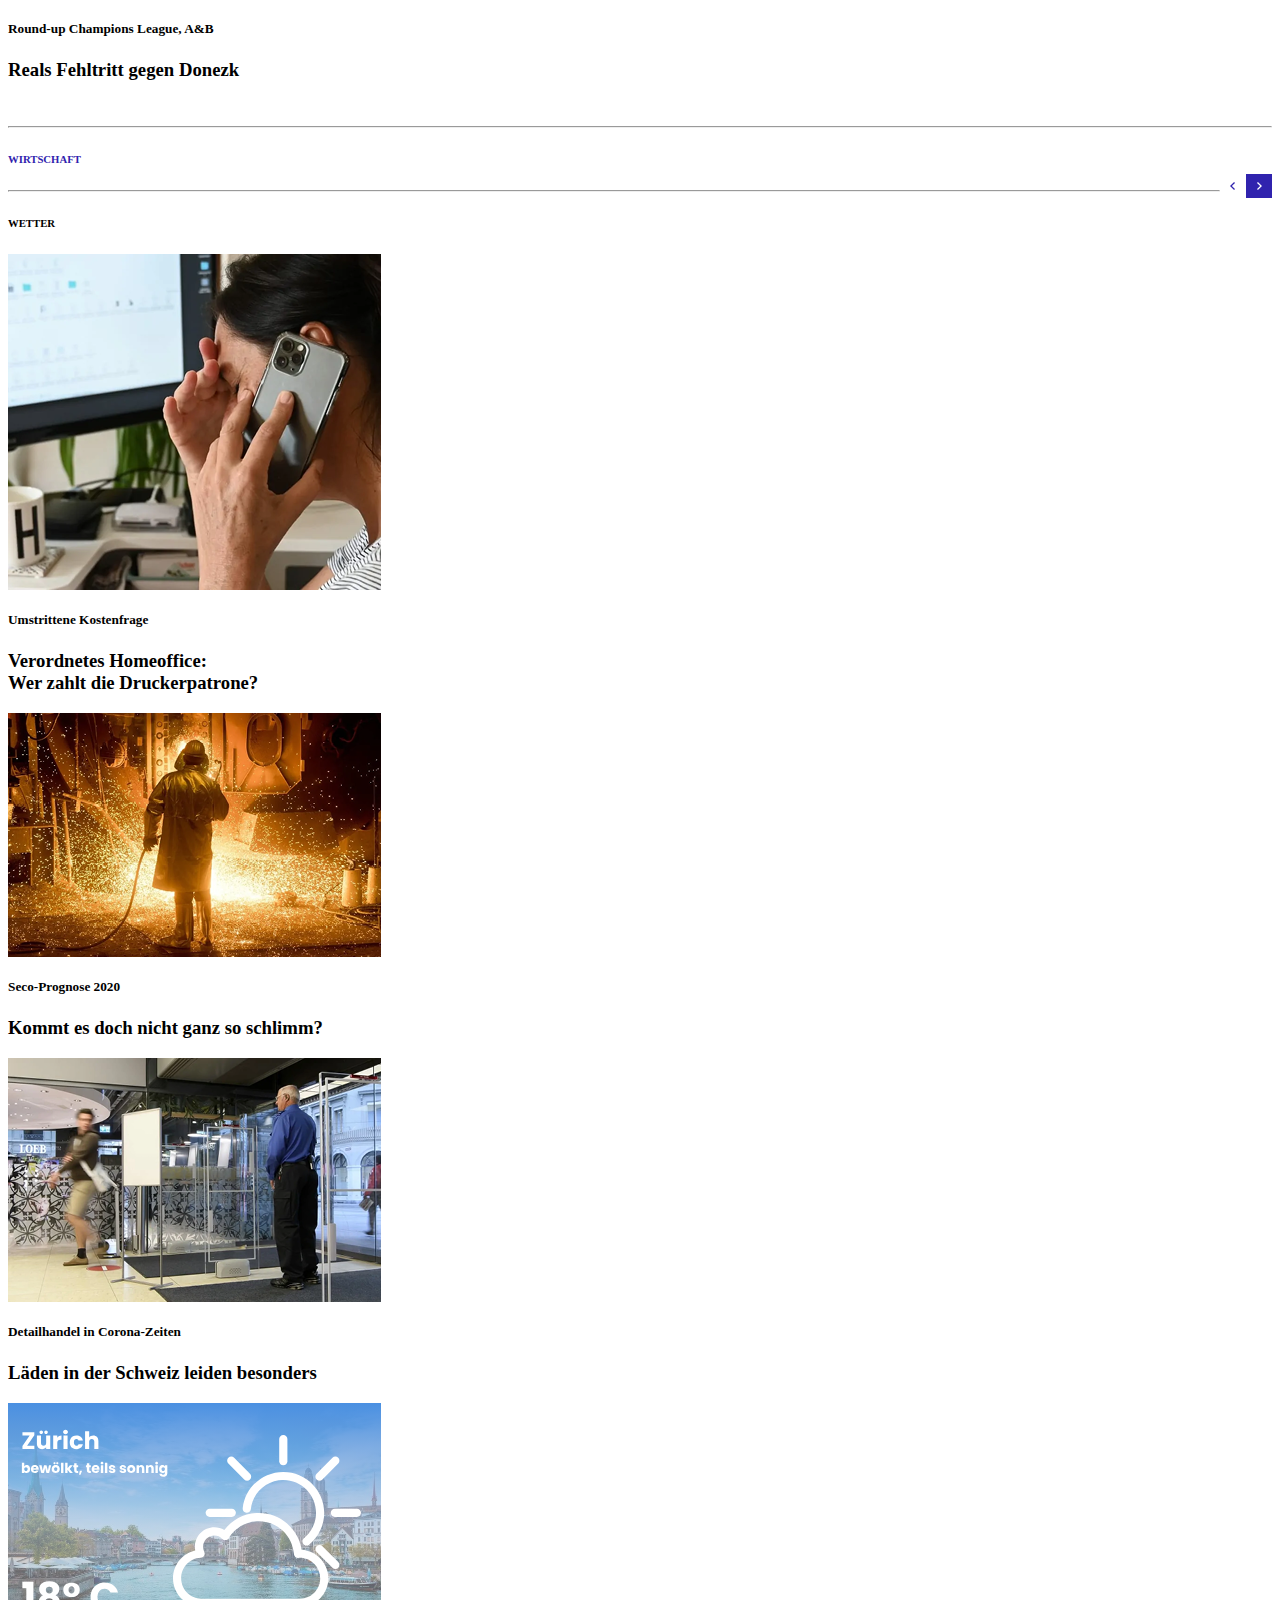
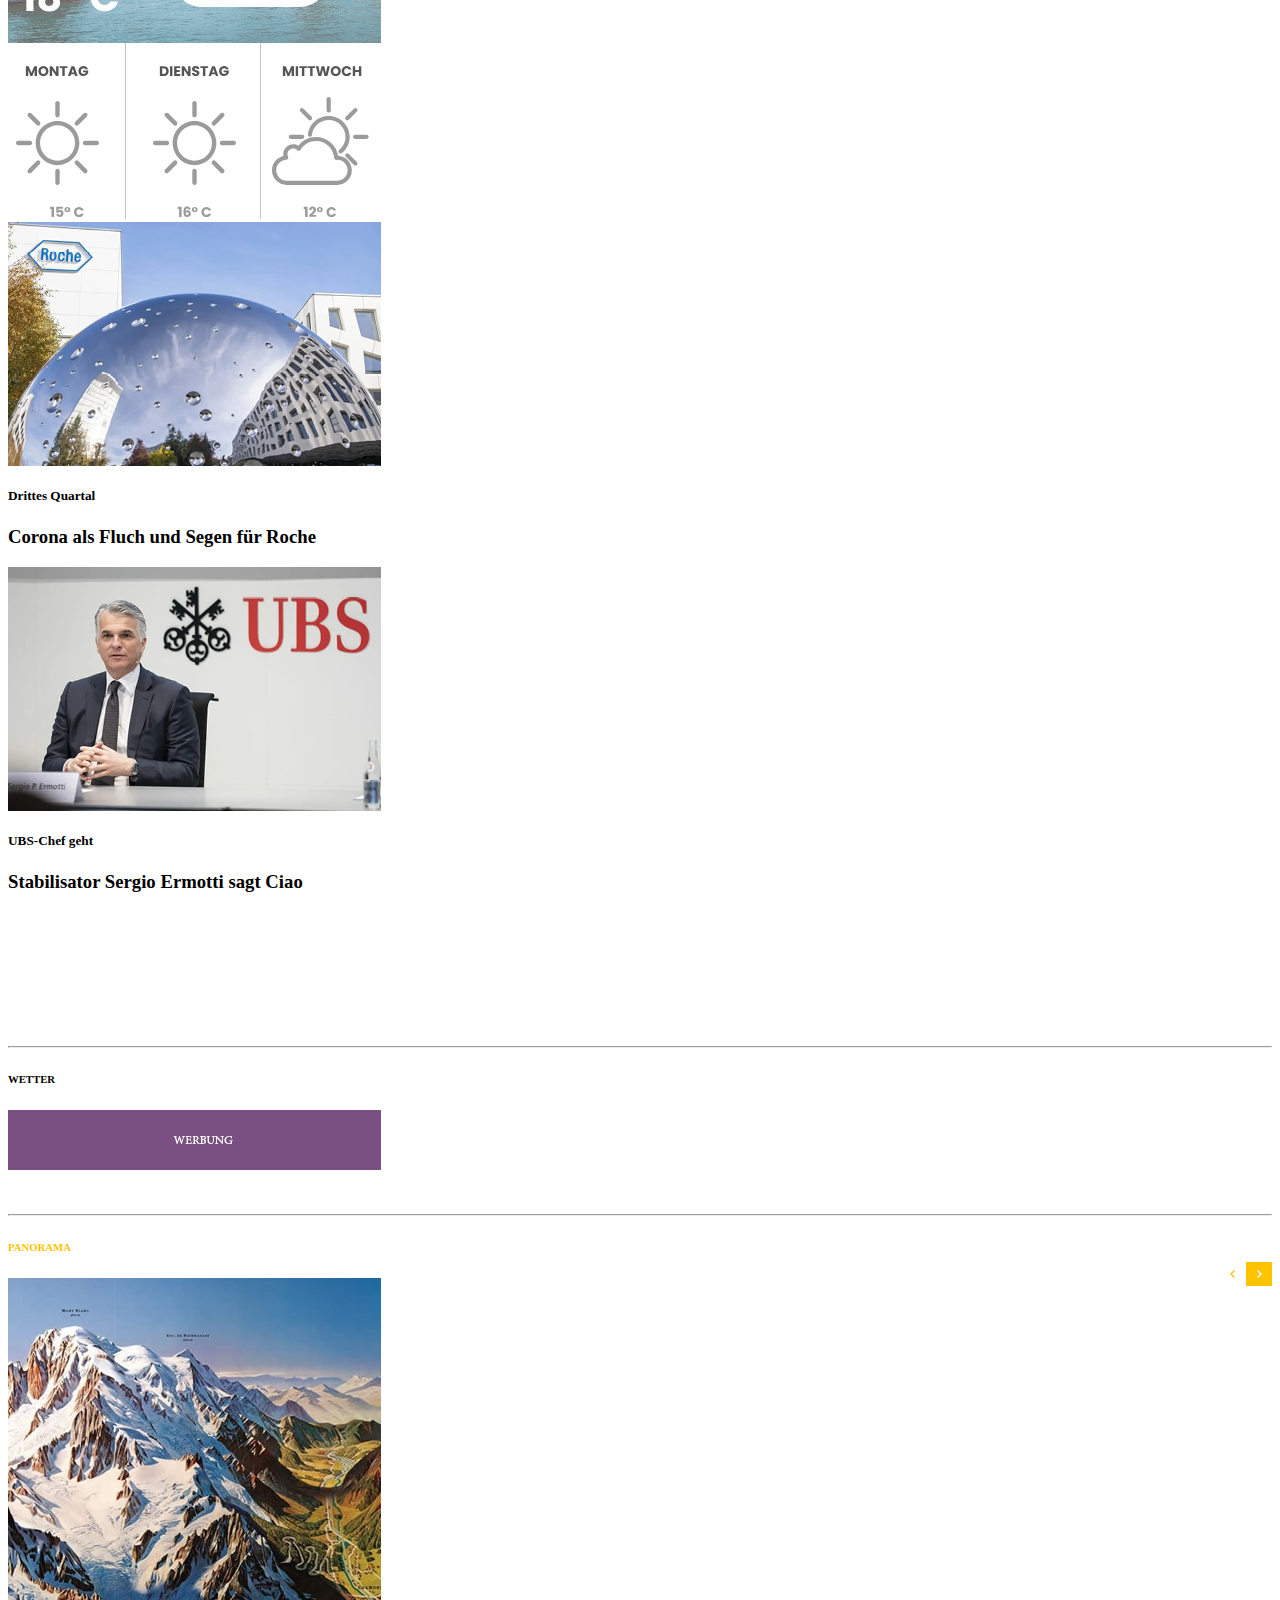
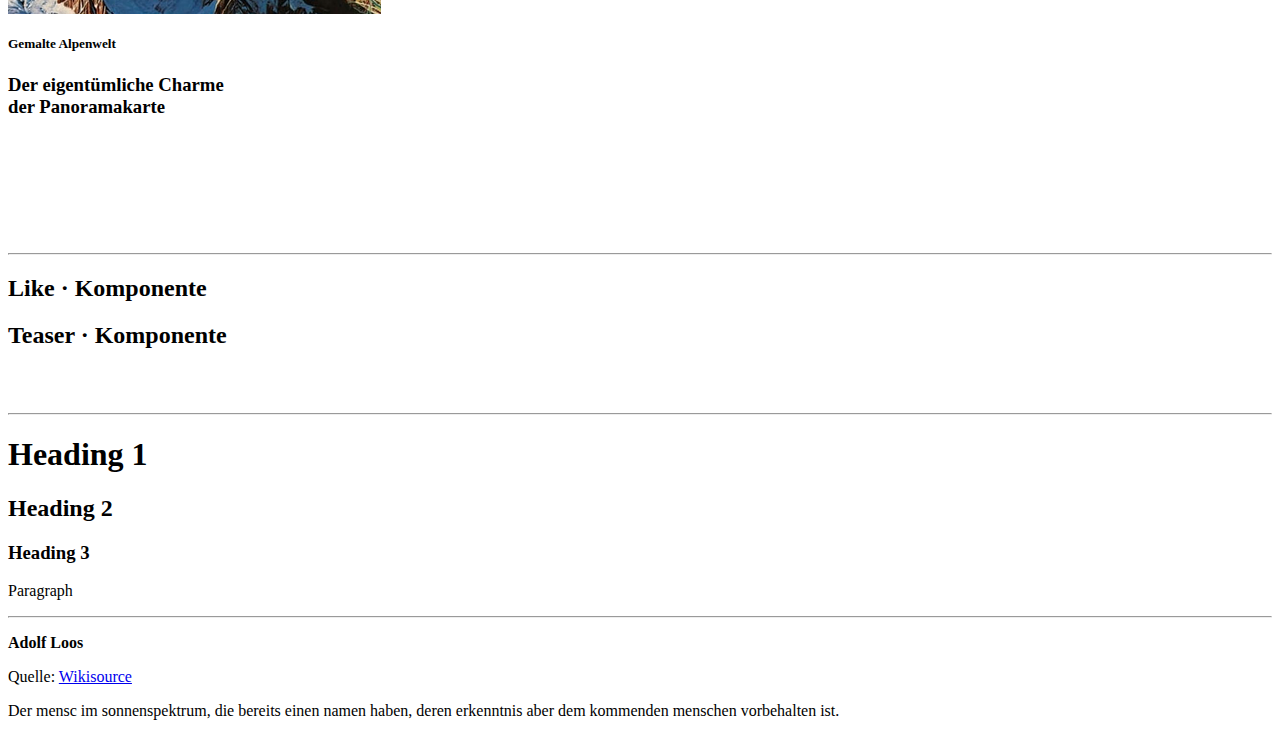
==== commit ae37f7f4: "Neues 20.01." ====
--- a/src/index.html
+++ b/src/index.html
@@ -11,21 +11,20 @@
 <body>
 
   <!-- Navigation Start-->
-
   <div class="header">
     <div class="container container--nav">
       <div class="nav">
         <nav class="nav__inner">
           <div style="float:left;height:0.25rem;width:auto;margin-top:-0.25em;margin-left:-0.4em;margin-right:2em;"><img src="./assets/images/Logo_SRF.jpg" alt="SRF Logo" /></div>
           <a class="nav__item nav__item--active" href="#home">Übersicht</a>
-          <a class="nav__item" href="#x">Schweiz</a>
-          <a class="nav__item" href="#b">International</a>
-          <a class="nav__item" href="#c">Wirtschaft</a>
-          <a class="nav__item" href="#d">Panorama</a>
-          <a class="nav__item" href="#e">Analysen</a>
-          <a class="nav__item" href="#f">Sport</a>
-          <a class="nav__item" href="#g">Kultur</a>
-          <a class="nav__item" href="#h">DOK</a>
+          <a class="nav__item schweiz" href="#x">Schweiz</a>
+          <a class="nav__item international" href="#b">International</a>
+          <a class="nav__item wirtschaft" href="#c">Wirtschaft</a>
+          <a class="nav__item panorama" href="#d">Panorama</a>
+          <a class="nav__item analysen" href="#e">Analysen</a>
+          <a class="nav__item sport" href="#f">Sport</a>
+          <a class="nav__item kultur" href="#g">Kultur</a>
+          <a class="nav__item dok" href="#h">DOK</a>
         </nav>
       </div>
     </div>
@@ -46,6 +45,11 @@
           <div class="teaser_tag">
             <p>INTERNATIONAL</p>
           </div>
+          <div class="like_box">
+            <span class="likebtn-wrapper" data-theme="custom" data-btn_size="25" data-f_size="14" data-icon_size="22" data-icon_l="hrt5" data-icon_d="hrt7" data-icon_l_c_v="#b3001d" data-lang="de" data-ef_voting="grow" data-identifier="like-button" data-show_like_label="false" data-dislike_enabled="false" data-share_enabled="false"></span>
+            <script>(function(d,e,s){if(d.getElementById("likebtn_wjs"))return;a=d.createElement(e);m=d.getElementsByTagName(e)[0];a.async=1;a.id="likebtn_wjs";a.src=s;m.parentNode.insertBefore(a, m)})(document,"script","//w.likebtn.com/js/w/widget.js");</script>
+          </div>
+
           <div class="teaser_box">
             <div class="text_auf_bild">
               <h5>Austritt aus der EU</h5>
@@ -68,7 +72,8 @@
           <div class="teaser_box">
             <div id="text_auf_bild">
               <h5>Bezahl-App</h5>
-              <h3>Grossbritannien will Brexit-Gespräche nun doch weiterführen</h3>
+              <h3>Zahl verdoppelt: Twint registriert +drei Millionen Nutzer</h3>
             </div>
           </div>
         </div>
@@ -111,43 +116,25 @@
       </div>
     </div>
     <br />
-
-
     <!-- braking News end-->
 
 
-    <!-- Wirtschaft + Panorama Start-->
-
-    <div class="grid-12-6">
-      <div class="card-8-1">
+    <!-- Wirtschaft + Wetter Start-->
+    <div class="grid-12-6 grid-test">
+      <div class="card-8-1 wirtschaft-titel">
         <hr style="background-color:#3023AE" />
         <h6 style="color:#3023AE;width:80%">WIRTSCHAFT</h6>
         <div style="float:right;height:1.2rem;width:auto;margin-top:-1em;"> <img src="./assets/images/NP_Pfeile-Wirtschaft.svg" /> </div>
       </div>
 
-
-      <div class="card-4-16">
-        <div class="card-4-1">
-          <hr style="background-color:#FFC300" />
-          <h6 style="color:#FFC300;width:80%">PANORAMA</h6>
-          <div style="float:right;height:1.2rem;width:auto;margin-top:-1em;"> <img src="./assets/images/NP_Pfeile-Panorama.svg" /> </div>
-        </div>
-
-        <div class="card-4-16">
-          <div style="margin-top:1.5em;" class="bild_in_grid">
-            <img src="./assets/images/NP_Alpenblick.png" alt="Alpenwelt" />
-          </div>
-          <h5>Gemalte Alpenwelt</h5>
-          <h3>Der eigentümliche Charme
-            <br />
-            der Panoramakarte
-          </h3>
-        </div>
-      </div>
-
-
-
-      <div class="card-4-16">
+      <div class="card-4-1 wetter-titel">
+        <hr/>
+        <h6 style="width:80%">WETTER</h6>
+      </div>
+
+
+
+      <div class="card-4-16 wirtschaft-beitrag-gross">
         <div class="bild_in_grid">
           <img src="./assets/images/NP_HomeOffice.png" alt="Netzwerke" />
         </div>
@@ -159,7 +146,7 @@
       </div>
 
 
-      <div class="card-2-8">
+      <div class="card-2-8 wirtschaft-beitrag-klein-1">
         <div class="bild_in_grid_01">
           <img src="./assets/images/NP_Seco.png" alt="Seco" />
         </div>
@@ -167,7 +154,7 @@
         <h3>Kommt es doch nicht ganz so schlimm?</h3>
       </div>
 
-      <div class="card-2-8">
+      <div class="card-2-8 wirtschaft-beitrag-klein-2">
         <div class="bild_in_grid_01">
           <img src="./assets/images/NP_Laeden.png" alt="Laeden" />
         </div>
@@ -176,7 +163,13 @@
       </div>
 
 
-      <div class="card-2-8">
+      <div class="card-4-16 wetter-widget">
+        <div><img src="./assets/images/NP_wetter.svg" alt="Wetter" /></div>
+      </div>
+
+
+
+      <div class="card-2-8 wirtschaft-beitrag-klein-3">
         <div class="bild_in_grid_01">
           <img src="./assets/images/NP_Roche.png" alt="Roche" />
         </div>
@@ -185,7 +178,7 @@
       </div>
 
 
-      <div class="card-2-8">
+      <div class="card-2-8 wirtschaft-beitrag-klein-4">
         <div class="bild_in_grid_01">
           <img src="./assets/images/NP_UBS.png" alt="UBS" />
         </div>
@@ -193,9 +186,9 @@
         <h3>Stabilisator Sergio Ermotti sagt Ciao</h3>
       </div>
     </div>
-    <br />
-
-    <!-- Wirtschaft + Panorama END -->
+
+    <br />
+    <!-- Wirtschaft + Wetter END -->
 
 
     <!-- Wetter + Werbung Start -->
@@ -209,9 +202,6 @@
       <div class="card-4-4">
         <hr />
         <h6>WETTER</h6>
-        <div class="bild_in_grid_werbung">
-          <iframe scrolling="no" style="border:0;margin-top:1rem;" src="https://meteo.search.ch/widget/Z%C3%BCrich"></iframe>
-        </div>
       </div>
 
       <div class="card-8-4">
@@ -231,63 +221,30 @@
   <div class="container">
     <br />
     <br />
-    <br />
-    <br />
-    <h1>Das ist ein Test</h1>
-
-    <h2>Grid · Aufbau</h2>
-    <div class="grid-12">
-      <div class="column-12">12 Columns</div>
-
-      <div class="column-1">1</div>
-      <div class="column-1">2</div>
-      <div class="column-1">3</div>
-      <div class="column-1">4</div>
-      <div class="column-1">5</div>
-      <div class="column-1">6</div>
-      <div class="column-1">7</div>
-      <div class="column-1">8</div>
-      <div class="column-1">9</div>
-      <div class="column-1">10</div>
-      <div class="column-1">11</div>
-      <div class="column-1">12</div>
-    </div>
-    <h2>Grid · Anwendung</h2>
-
-    <div class="grid-12">
-      <div class="column-2">2C</div>
-      <div class="column-2">2C</div>
-      <div class="column-2">2C</div>
-      <div class="column-2">2C</div>
-      <div class="column-2">2C</div>
-      <div class="column-2">2C</div>
-
-      <div class="column-4">4C</div>
-      <div class="column-2">2C</div>
-      <div class="column-3">3C</div>
-      <div class="column-3">
-        3C
-        <img src="./assets/images/test-image.svg" alt="Testbild" />
-      </div>
-
-      <div class="column-5to12">5 – 12C</div>
-    </div>
-
-    <br />
-    <br />
-    <h2>xy-Grid · Anwendung</h2>
-
-    <div class="grid-12-6">
-      <div class="card-2-4">Karte 2 × 4</div>
-      <div class="card-2-4">Karte 2 × 4</div>
-      <div class="card-4-2">Karte 4 × 2</div>
-      <div class="card-2-4">Karte 2 × 4</div>
-      <div class="card-4-2">Karte 4 × 2</div>
-      <div class="card-2-4">Karte 2 × 4</div>
-      <div class="card-4-2">Karte 4 × 2</div>
-      <div class="card-4-2">Karte 4 × 2</div>
-      <div class="card-4-2">Karte 4 × 2</div>
-    </div>
+
+    <div class="card-4-16 grid-j">
+      <div class="card-4-1">
+        <hr style="background-color:#FFC300" />
+        <h6 style="color:#FFC300;width:80%">PANORAMA</h6>
+        <div style="float:right;height:1.2rem;width:auto;margin-top:-1em;"> <img src="./assets/images/NP_Pfeile-Panorama.svg" /> </div>
+      </div>
+
+      <div class="card-4-16">
+        <div style="margin-top:1.5em;" class="bild_in_grid">
+          <img src="./assets/images/NP_Alpenblick.png" alt="Alpenwelt" />
+        </div>
+        <h5>Gemalte Alpenwelt</h5>
+        <h3>Der eigentümliche Charme
+          <br />
+          der Panoramakarte
+        </h3>
+      </div>
+    </div>
+
+    <br />
+    <br />
+    <br />
+    <br />
 
     <br />
     <br />
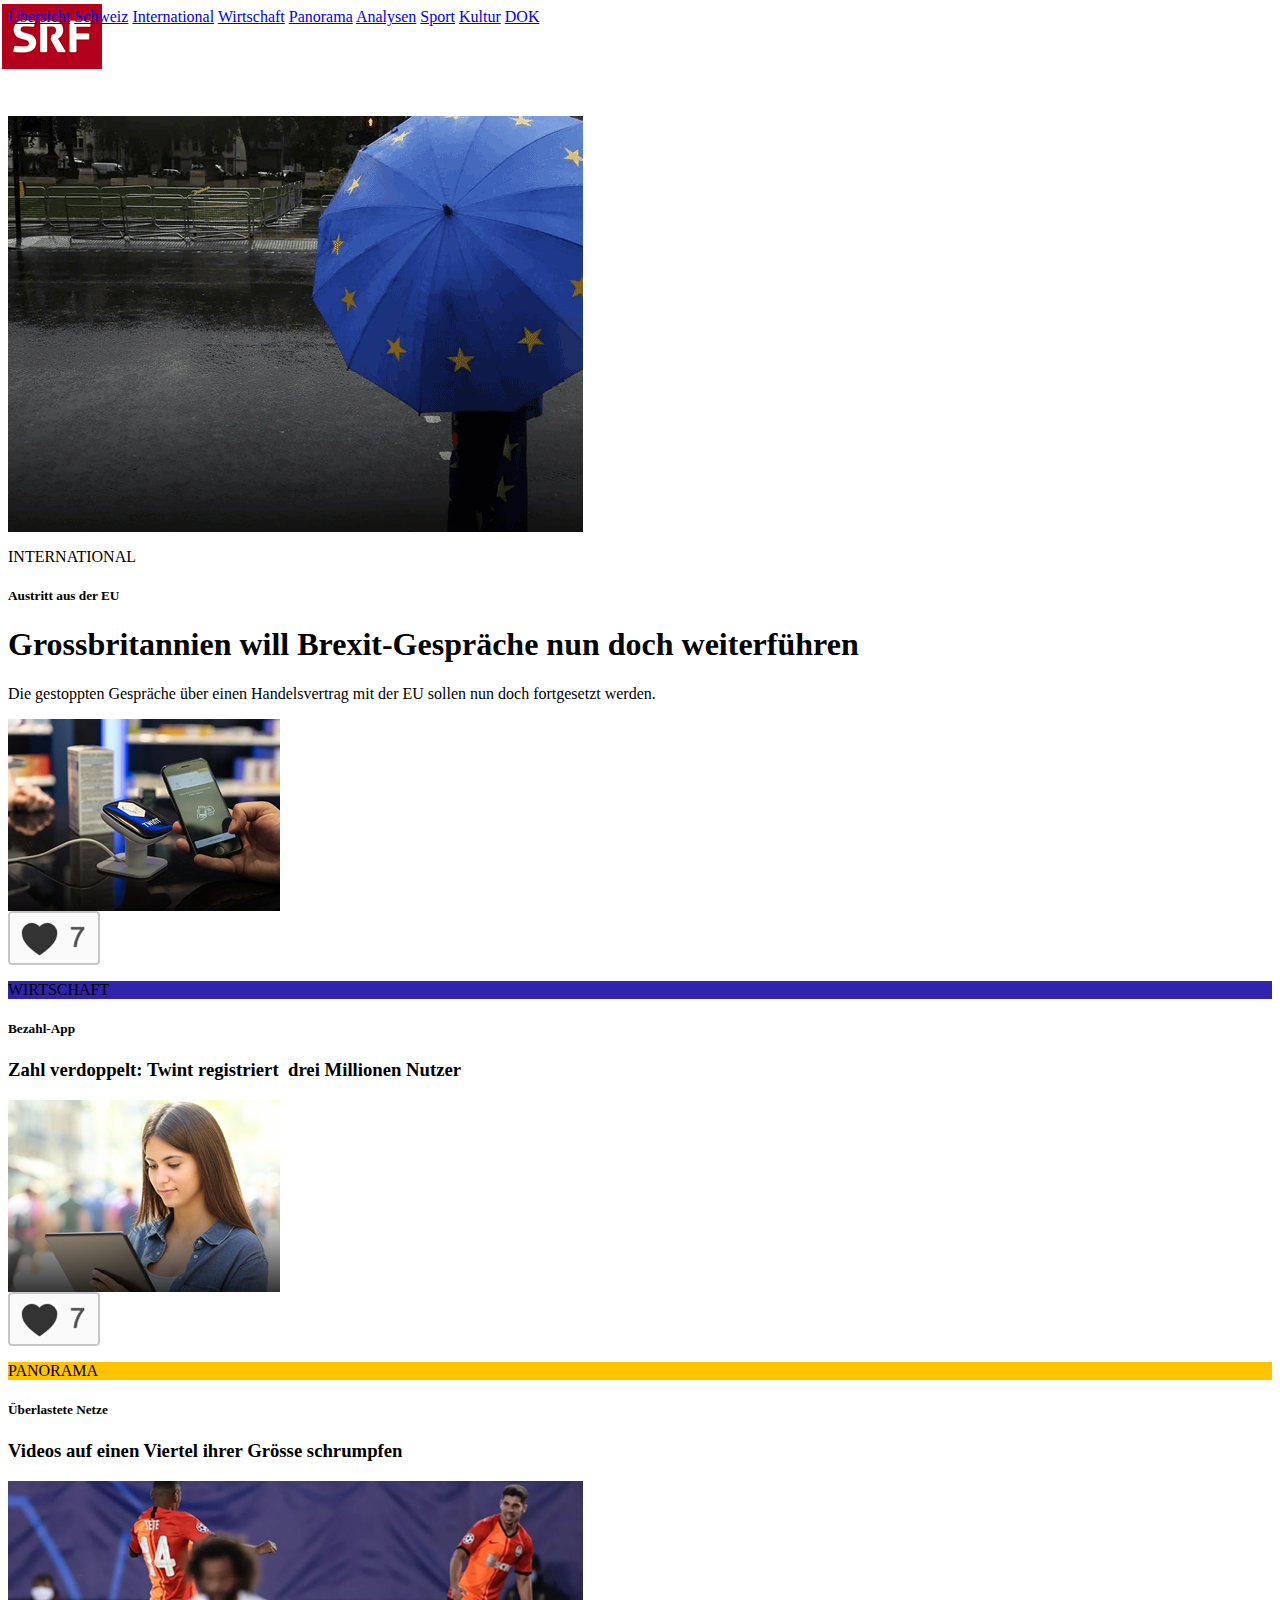
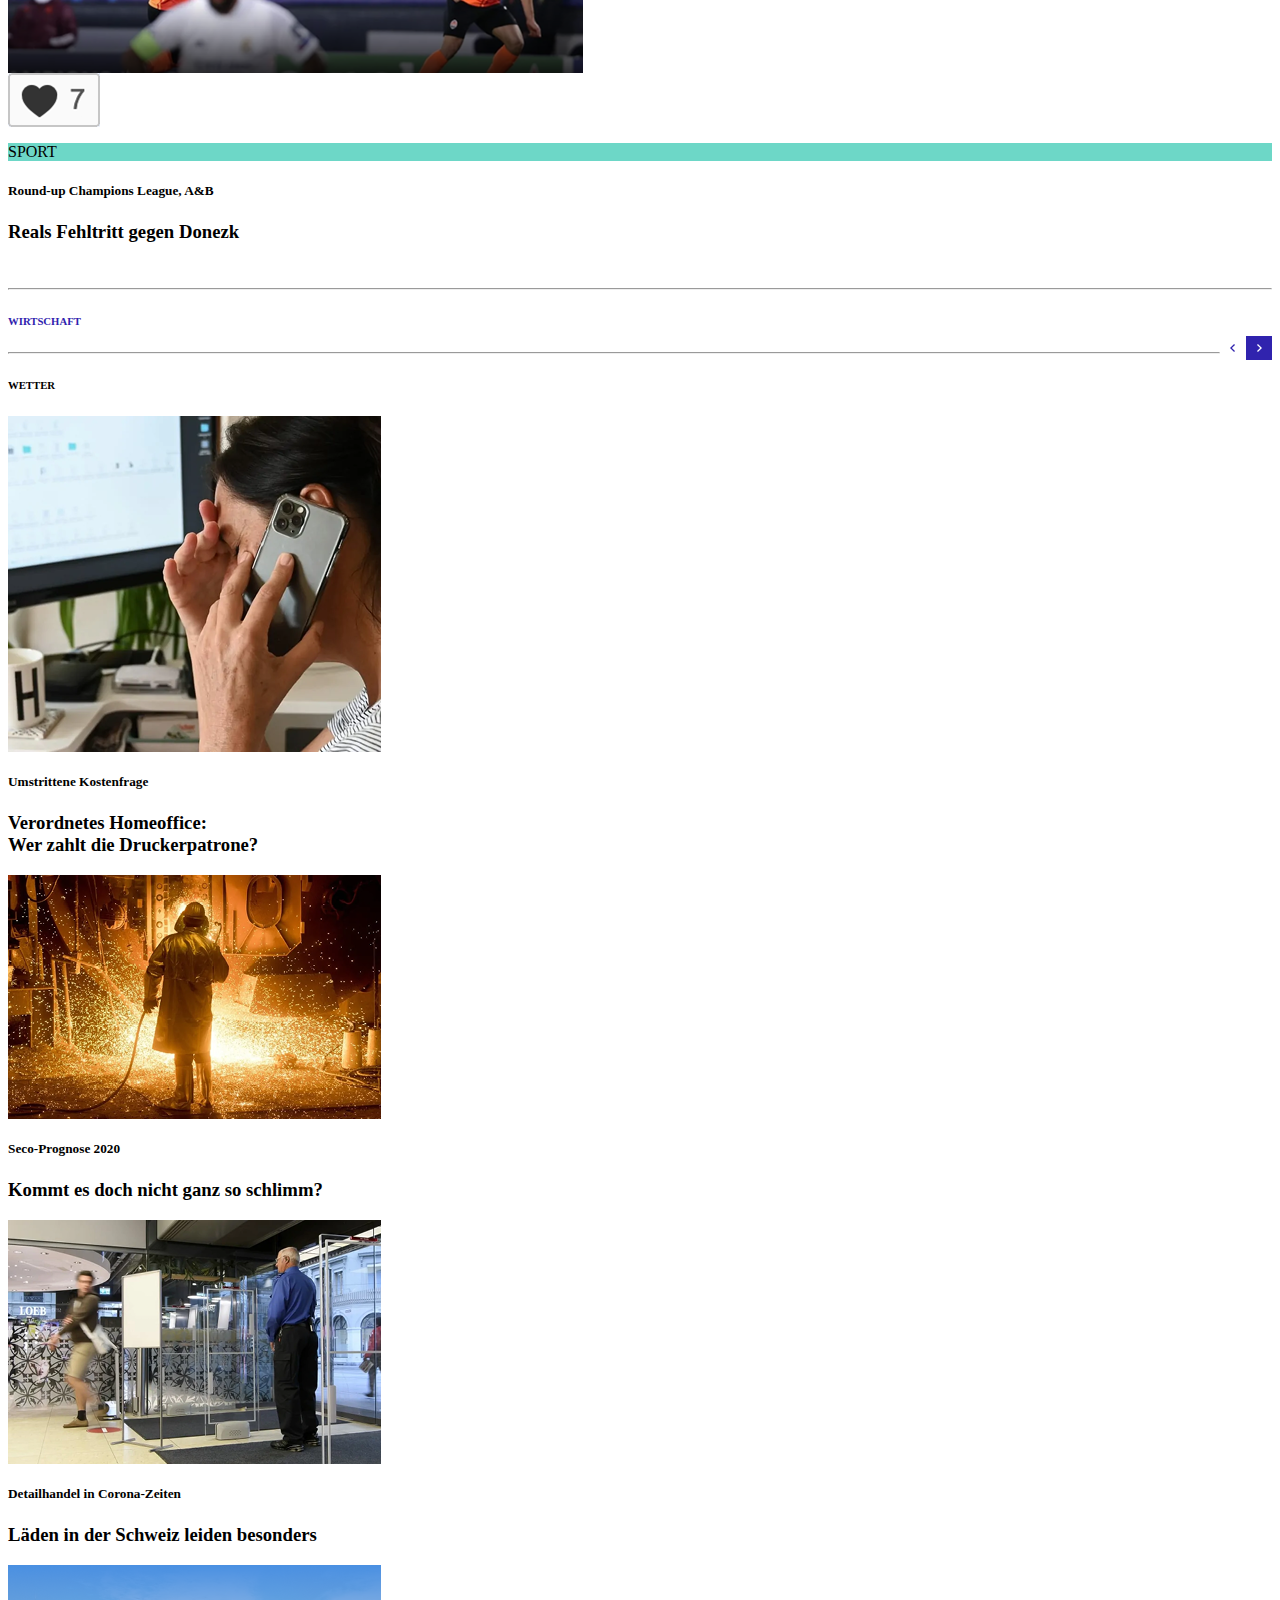
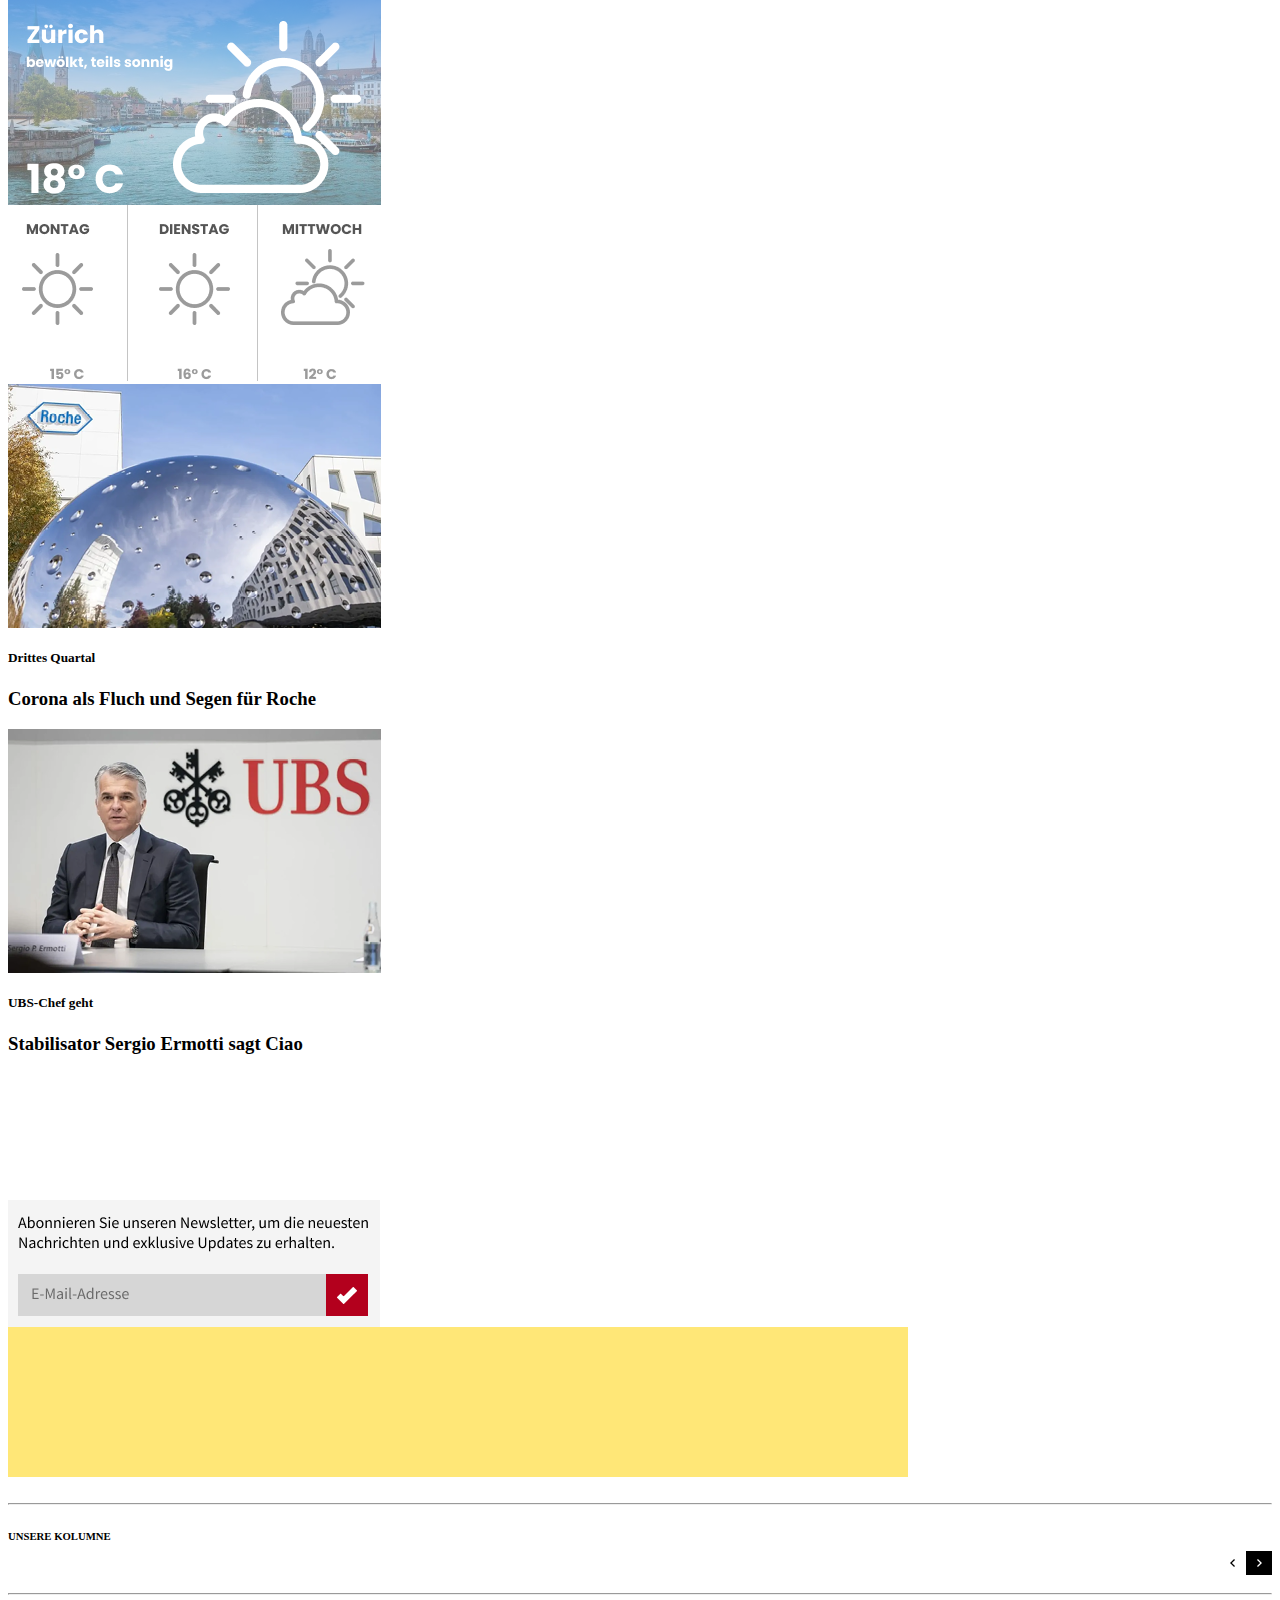
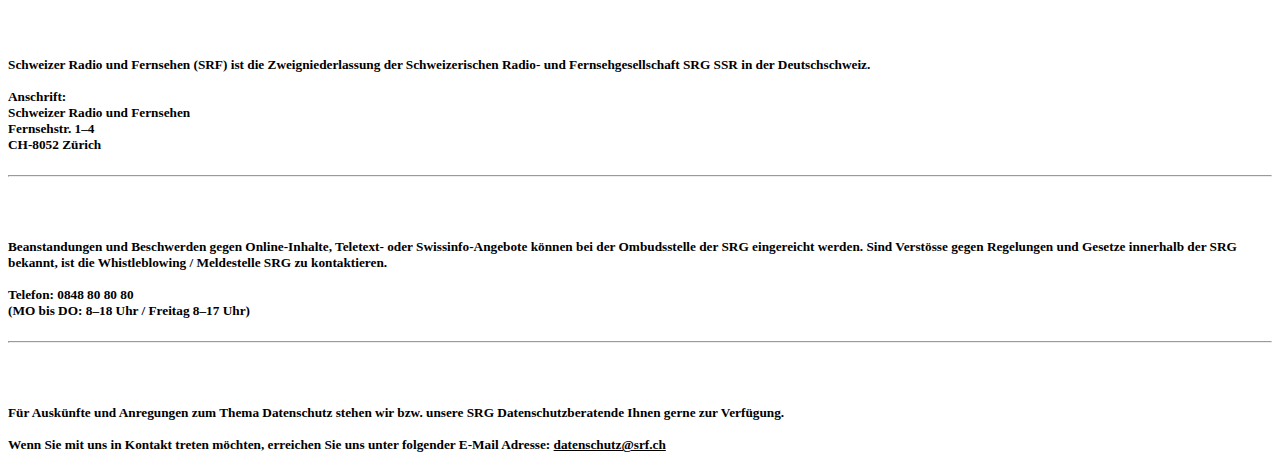
==== commit b690a0f9: "Anpassungen: 21.01.2021" ====
--- a/src/index.html
+++ b/src/index.html
@@ -46,8 +46,19 @@
             <p>INTERNATIONAL</p>
           </div>
           <div class="like_box">
-            <span class="likebtn-wrapper" data-theme="custom" data-btn_size="25" data-f_size="14" data-icon_size="22" data-icon_l="hrt5" data-icon_d="hrt7" data-icon_l_c_v="#b3001d" data-lang="de" data-ef_voting="grow" data-identifier="like-button" data-show_like_label="false" data-dislike_enabled="false" data-share_enabled="false"></span>
-            <script>(function(d,e,s){if(d.getElementById("likebtn_wjs"))return;a=d.createElement(e);m=d.getElementsByTagName(e)[0];a.async=1;a.id="likebtn_wjs";a.src=s;m.parentNode.insertBefore(a, m)})(document,"script","//w.likebtn.com/js/w/widget.js");</script>
+            <span class="likebtn-wrapper" data-theme="custom" data-btn_size="25" data-f_size="14" data-icon_size="22" data-icon_l="hrt5" data-icon_d="hrt7" data-icon_l_c_v="#b3001d" data-lang="de" data-ef_voting="grow" data-identifier="like-button"
+              data-show_like_label="false" data-dislike_enabled="false" data-share_enabled="false"></span>
+            <script>
+              (function(d, e, s) {
+                if (d.getElementById("likebtn_wjs")) return;
+                a = d.createElement(e);
+                m = d.getElementsByTagName(e)[0];
+                a.async = 1;
+                a.id = "likebtn_wjs";
+                a.src = s;
+                m.parentNode.insertBefore(a, m)
+              })(document, "script", "//w.likebtn.com/js/w/widget.js");
+            </script>
           </div>
 
           <div class="teaser_box">
@@ -64,8 +75,9 @@
       <div class="card-3-7">
         <div class="teaser">
           <div class="teaser_bild">
-            <img src="./assets/images/NP_Bezahlen.png" alt="Europa" />
-          </div>
+            <img src="./assets/images/NP_Bezahlen.png" alt="Bezahlung" />
+          </div>
+          <div class="like_box_unlike"><img src="./assets/images/NP_unlike.png" alt="unlike" /></div>
           <div class="teaser_tag">
             <p style="background-color:#3023AE;">WIRTSCHAFT</p>
           </div>
@@ -73,7 +85,7 @@
             <div id="text_auf_bild">
               <h5>Bezahl-App</h5>
               <h3>Zahl verdoppelt: Twint registriert -drei Millionen Nutzer</h3>
+ drei Millionen Nutzer</h3>
             </div>
           </div>
         </div>
@@ -85,6 +97,7 @@
           <div class="teaser_bild">
             <img src="./assets/images/NP_Netze.png" alt="Netzwerke" />
           </div>
+          <div class="like_box_unlike"><img src="./assets/images/NP_unlike.png" alt="unlike" /></div>
           <div class="teaser_tag">
             <p style="background-color:#FFC300;">PANORAMA</p>
           </div>
@@ -102,6 +115,7 @@
         <div class="teaser">
           <div class="teaser_bild">
             <img src="./assets/images/NP_Fussball.png" alt="Fussball" />
+            <div class="like_box_unlike_fussball"><img src="./assets/images/NP_unlike.png" alt="unlike" /></div>
             <div class="teaser_tag">
               <p style="background-color:#6DD7C7;">SPORT</p>
             </div>
@@ -128,7 +142,7 @@
       </div>
 
       <div class="card-4-1 wetter-titel">
-        <hr/>
+        <hr />
         <h6 style="width:80%">WETTER</h6>
       </div>
 
@@ -164,7 +178,7 @@
 
 
       <div class="card-4-16 wetter-widget">
-        <div><img src="./assets/images/NP_wetter.svg" alt="Wetter" /></div>
+        <div><img src="./assets/images/NP_wetter.png" alt="Wetter" /></div>
       </div>
 
 
@@ -186,107 +200,101 @@
         <h3>Stabilisator Sergio Ermotti sagt Ciao</h3>
       </div>
     </div>
-
+    <br />
+    <br />
+    <br />
+    <br />
+    <br />
+    <br />
     <br />
     <!-- Wirtschaft + Wetter END -->
 
 
-    <!-- Wetter + Werbung Start -->
-    <br />
-    <br />
-    <br />
-    <br />
-    <br />
-    <br />
+    <!-- Newsletter + Werbung Start -->
     <div class="grid-12-6">
-      <div class="card-4-4">
+      <div class="card-4-5 bild_in_grid_passend">
+        <img src="./assets/images/NP_newsletter.png" alt="Newsletter" />
+      </div>
+
+
+      <div class="card-8-5">
+        <div class="bild_in_grid_passend">
+          <img src="./assets/images/NP_Werbe-Banner.gif" alt="Werbung" />
+        </div>
+      </div>
+    </div>
+    <br />
+    <!-- Newsletter + Werbung End -->
+
+
+
+    <!-- page content start-->
+    <div class="grid-12-6">
+      <div class="card-12-1">
         <hr />
-        <h6>WETTER</h6>
-      </div>
-
-      <div class="card-8-4">
-        <div class="bild_in_grid_werbung">
-          <img src="./assets/images/NP_Werbung.png" alt="Werbung" />
-        </div>
-      </div>
-    </div>
-  </div>
-
-  <!-- Wetter + Werbung End -->
-
-
-
-  <!-- page content start-->
-
-  <div class="container">
-    <br />
-    <br />
-
-    <div class="card-4-16 grid-j">
-      <div class="card-4-1">
-        <hr style="background-color:#FFC300" />
-        <h6 style="color:#FFC300;width:80%">PANORAMA</h6>
-        <div style="float:right;height:1.2rem;width:auto;margin-top:-1em;"> <img src="./assets/images/NP_Pfeile-Panorama.svg" /> </div>
-      </div>
-
-      <div class="card-4-16">
-        <div style="margin-top:1.5em;" class="bild_in_grid">
-          <img src="./assets/images/NP_Alpenblick.png" alt="Alpenwelt" />
-        </div>
-        <h5>Gemalte Alpenwelt</h5>
-        <h3>Der eigentümliche Charme
-          <br />
-          der Panoramakarte
-        </h3>
-      </div>
-    </div>
-
-    <br />
-    <br />
-    <br />
-    <br />
-
-    <br />
-    <br />
-
-
-    <hr />
-    <h2>Like · Komponente</h2>
-    <div component="like"></div>
-    <div component="like" start="54"></div>
-    <div component="like" start="23"></div>
-
-    <h2>Teaser · Komponente</h2>
-    <div component="teaser" type="normal" title="Titel A" subtitle="Subtitle A" src="./assets/images/test-image.svg"></div>
-    <div component="teaser" type="special" title="Titel A" subtitle="Subtitle A" src="http://placekitten.com/900/600"></div>
-
-    <br />
-    <br />
-    <hr />
-
-    <h1>Heading 1</h1>
-    <h2>Heading 2</h2>
-    <h3>Heading 3</h3>
-    <p>Paragraph</p>
-    <hr />
-    <p><strong>Adolf Loos</strong></p>
-    <p>
-      Quelle:
-      <a href="https://de.wikisource.org/wiki/Ornament_und_Verbrechen">Wikisource</a>
-    </p>
-    <p>
-      Der mensc im sonnenspektrum, die bereits einen namen haben,
-      deren erkenntnis aber dem kommenden menschen vorbehalten ist.
-    </p>
-  </div>
-  <!-- page content end -->
-
-
-  <!-- Hamburgermenue start-->
-
-  <!-- Hamburgermenue end-->
-
-
+        <h6>UNSERE KOLUMNE</h6>
+        <div style="float:right;height:1.2rem;width:auto;margin-top:-1em;"> <img src="./assets/images/NP_Pfeile-Kolumne.svg" /> </div>
+      </div>
+    </div>
+      </div>
+    <br />
+    <!-- page content end -->
+
+
+
+
+
+
+
+
+
+
+    <!-- Footer start-->
+    <footer>
+      <div class="container">
+        <div class="grid-12-6 footer">
+        <div class="card-4-1">
+          <hr style="background-color:white" />
+          <h6 style="color:white">KONTAKT</h6>
+          <h5>Schweizer Radio und Fernsehen (SRF) ist die Zweigniederlassung der Schweizerischen Radio- und Fernsehgesellschaft SRG SSR in der Deutschschweiz.
+            <br />
+            <br />
+            Anschrift:
+            <br />
+            Schweizer Radio und Fernsehen<br />
+            Fernsehstr. 1&ndash;4<br />
+            CH-8052 Zürich<br />
+          </h5>
+        </div>
+
+        <div class="card-4-1">
+          <hr style="background-color:white" />
+          <h6 style="color:white">KUNDENDIENST SRF</h6>
+          <h5>Beanstandungen und Beschwerden gegen Online-Inhalte, Teletext- oder Swissinfo-Angebote können bei der Ombudsstelle der SRG eingereicht werden. Sind Verstösse gegen Regelungen und Gesetze innerhalb der SRG bekannt, ist die Whistleblowing
+            / Meldestelle SRG zu kontaktieren.
+            <br />
+            <br />
+            Telefon: 0848 80 80 80
+            <br />
+            (MO bis DO: 8&ndash;18 Uhr / Freitag 8&ndash;17 Uhr)
+          </h5>
+        </div>
+
+        <div class="card-4-1">
+          <hr style="background-color:white" />
+          <h6 style="color:white">DATENSCHUTZERKLÄRUNG</h6>
+          <h5>Für Auskünfte und Anregungen zum Thema Datenschutz stehen wir bzw. unsere SRG Datenschutzberatende Ihnen gerne zur Verfügung.
+            <br />
+            <br />
+            Wenn Sie mit uns in Kontakt treten möchten, erreichen Sie uns unter folgender E-Mail Adresse: <u>datenschutz@srf.ch<u />
+          </h5>
+        </div>
+        </div>
+      </div>
+    </footer>
+
+
+  <!-- Footer end-->
 
 </body>
 
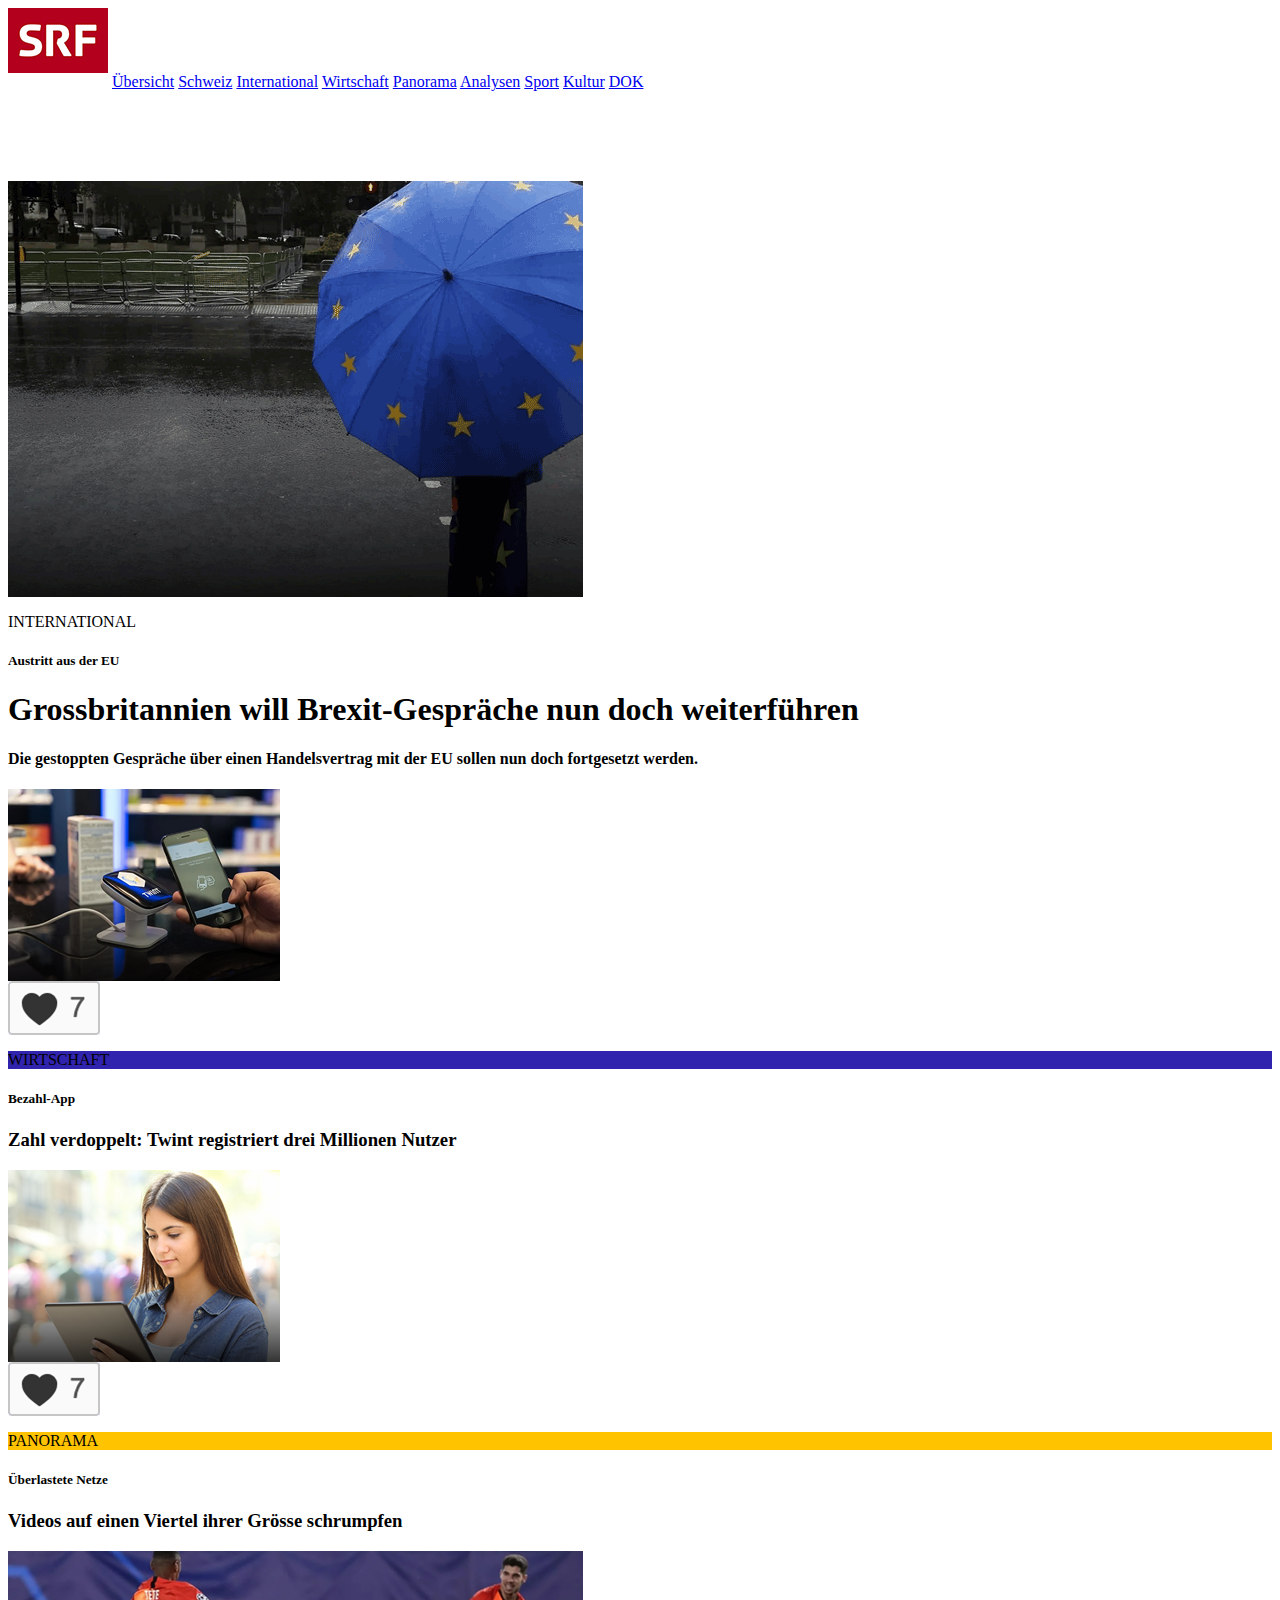
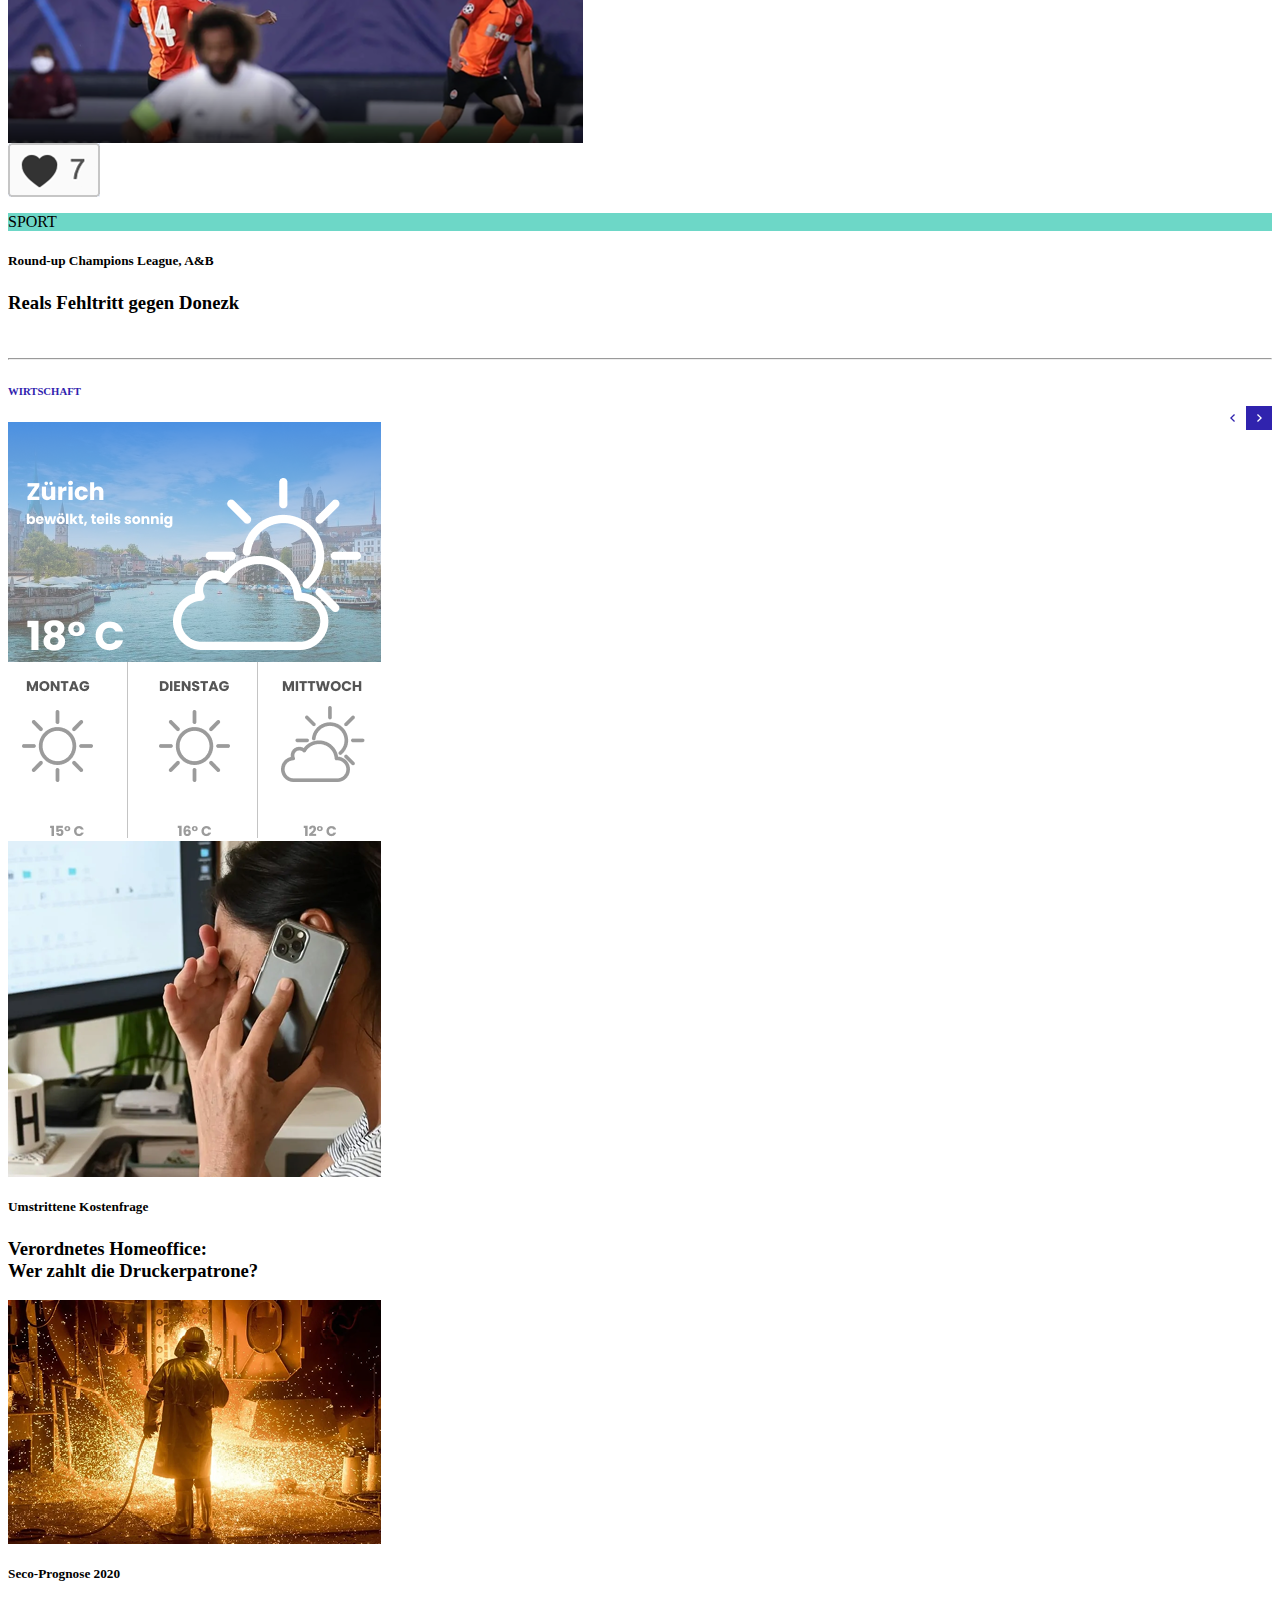
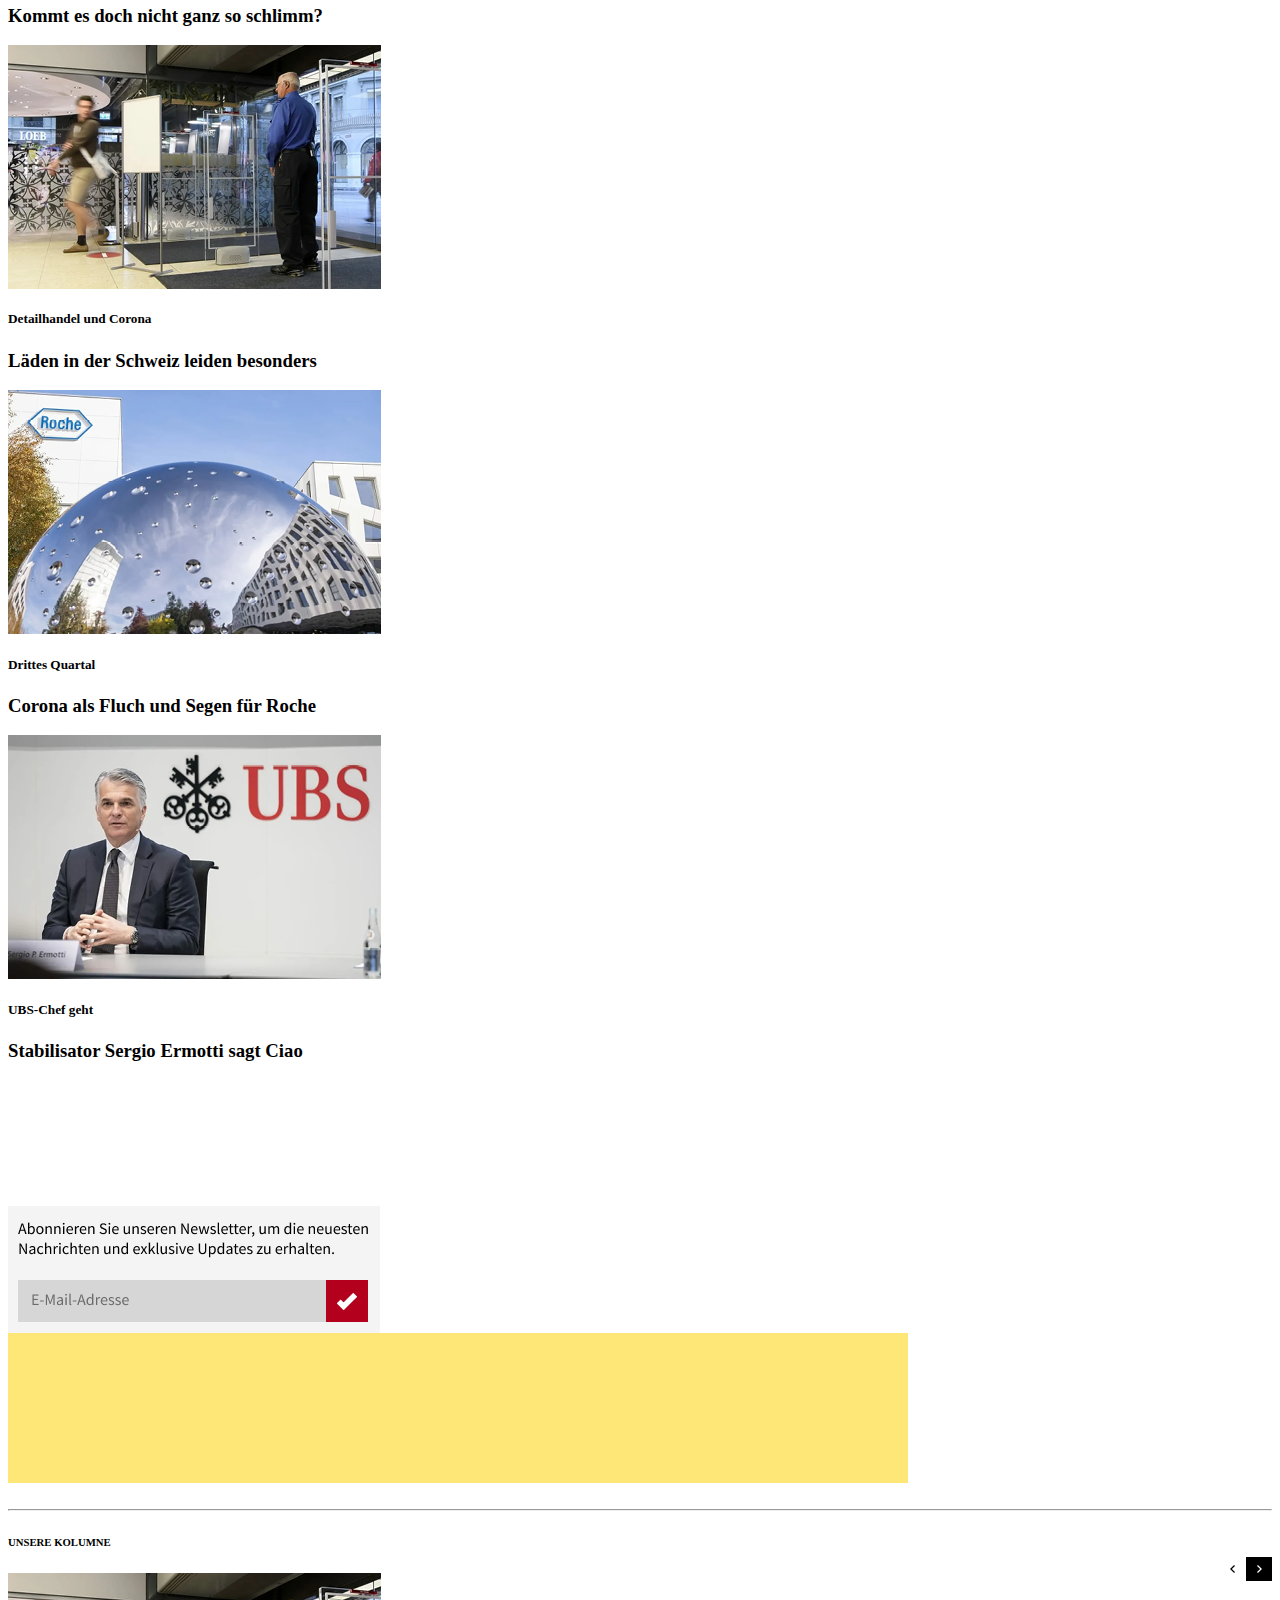
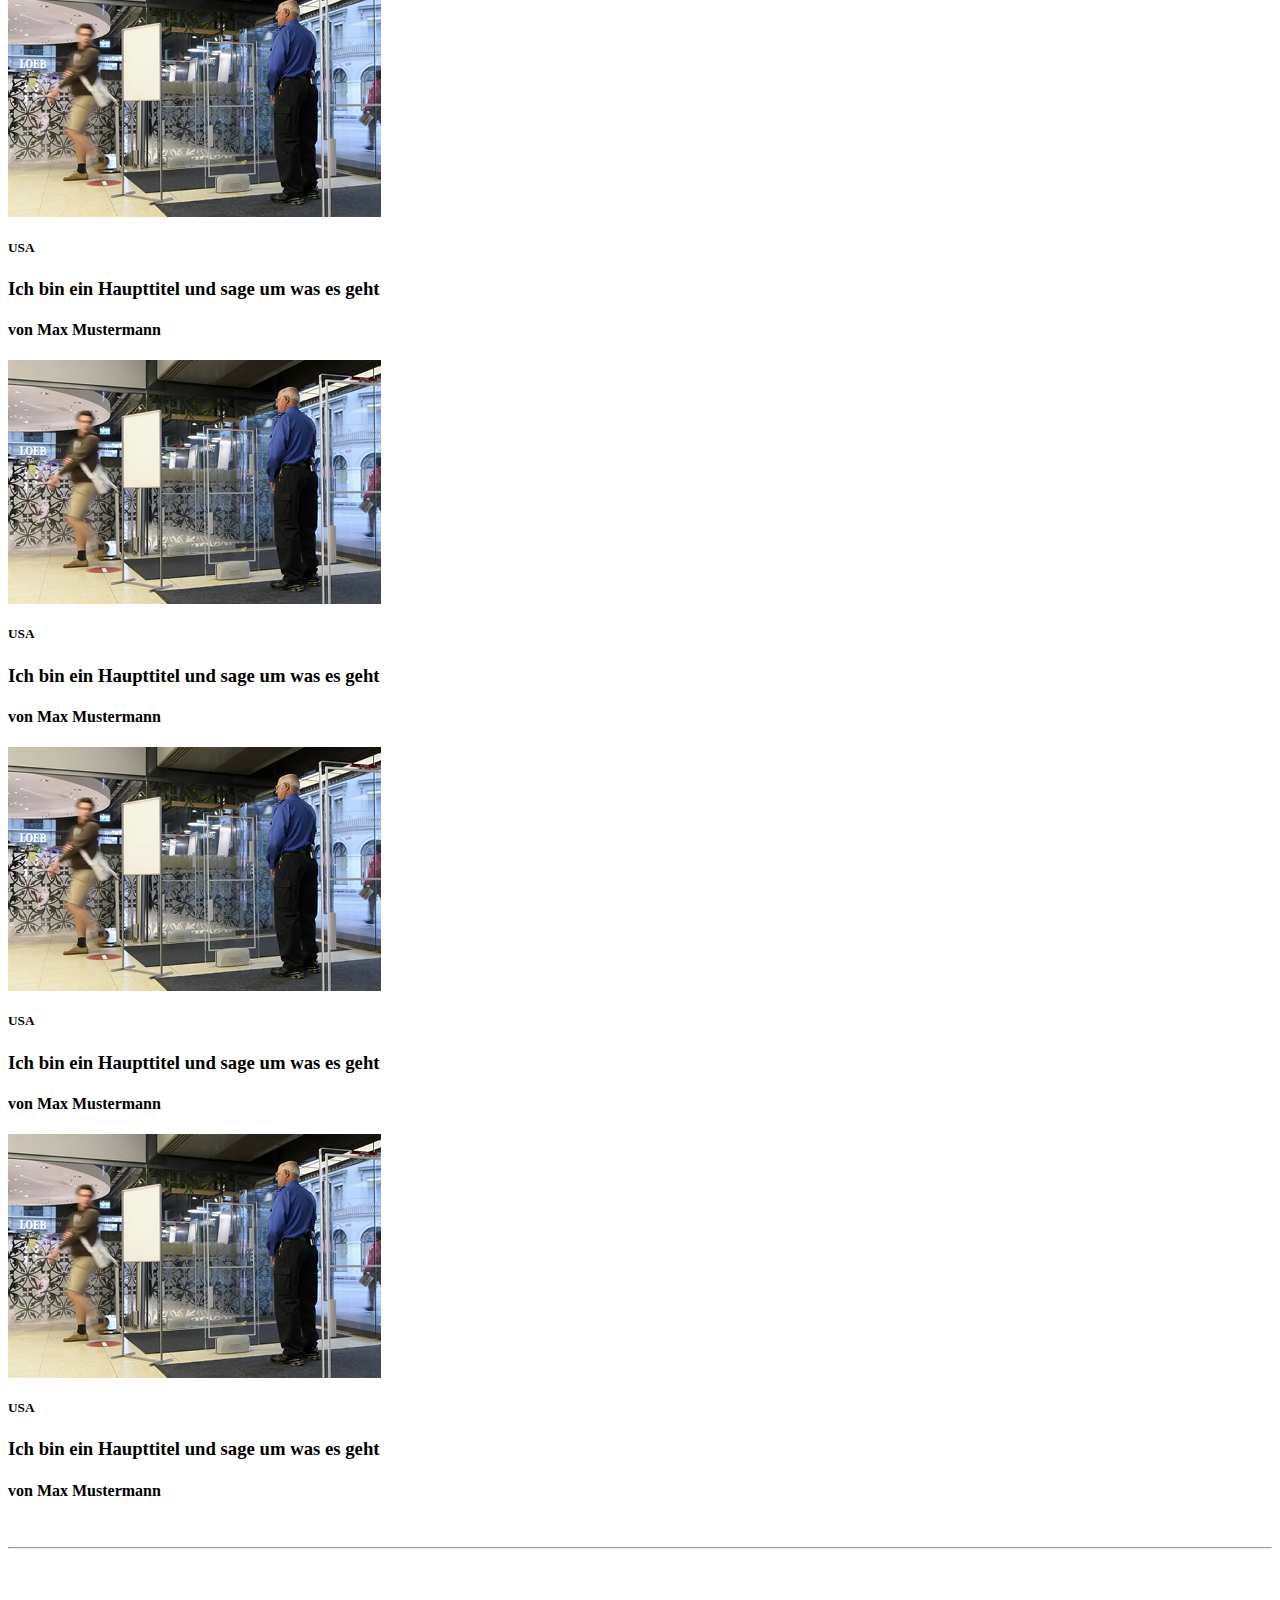
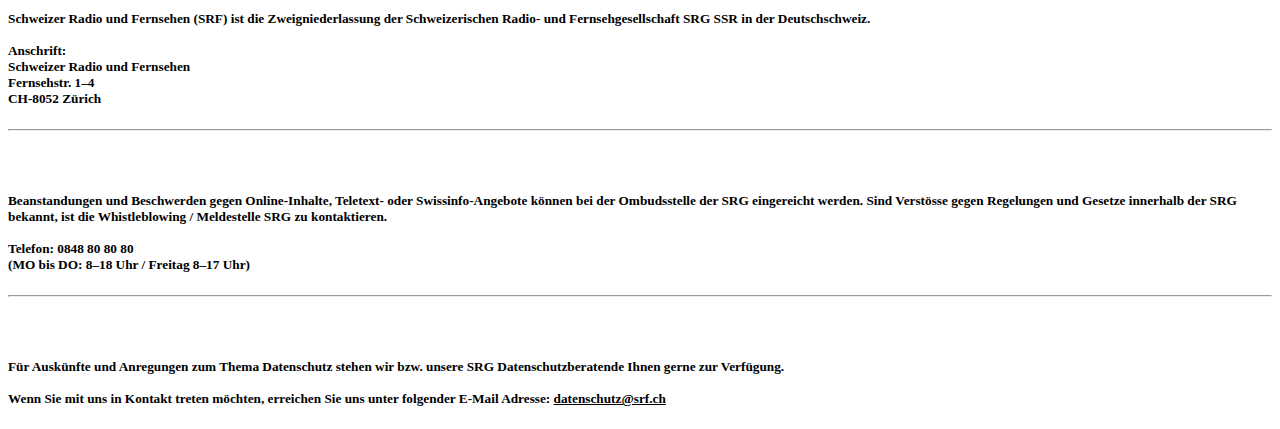
==== commit 49761f4f: "Anpassungen: 21.01.2021" ====
--- a/src/index.html
+++ b/src/index.html
@@ -15,8 +15,8 @@
     <div class="container container--nav">
       <div class="nav">
         <nav class="nav__inner">
-          <div style="float:left;height:0.25rem;width:auto;margin-top:-0.25em;margin-left:-0.4em;margin-right:2em;"><img src="./assets/images/Logo_SRF.jpg" alt="SRF Logo" /></div>
-          <a class="nav__item nav__item--active" href="#home">Übersicht</a>
+          <div class="nav__item logo"><img src="./assets/images/Logo_SRF.jpg" alt="SRF Logo" /></div>
+          <a class="nav__item nav__item--active" style="margin-left: 6.5rem;" href="#home">Übersicht</a>
           <a class="nav__item schweiz" href="#x">Schweiz</a>
           <a class="nav__item international" href="#b">International</a>
           <a class="nav__item wirtschaft" href="#c">Wirtschaft</a>
@@ -65,7 +65,7 @@
             <div class="text_auf_bild">
               <h5>Austritt aus der EU</h5>
               <h1>Grossbritannien will Brexit-Gespräche nun doch weiterführen</h1>
-              <p>Die gestoppten Gespräche über einen Handelsvertrag mit der EU sollen nun doch fortgesetzt werden.</p>
+              <h4>Die gestoppten Gespräche über einen Handelsvertrag mit der EU sollen nun doch fortgesetzt werden.</h4>
             </div>
           </div>
         </div>
@@ -84,8 +84,7 @@
           <div class="teaser_box">
             <div id="text_auf_bild">
               <h5>Bezahl-App</h5>
-              <h3>Zahl verdoppelt: Twint registriert - drei Millionen Nutzer</h3>
+              <h3>Zahl verdoppelt: Twint registriert drei Millionen Nutzer</h3>
             </div>
           </div>
         </div>
@@ -129,6 +128,7 @@
         </div>
       </div>
     </div>
+
     <br />
     <!-- braking News end-->
 
@@ -141,11 +141,10 @@
         <div style="float:right;height:1.2rem;width:auto;margin-top:-1em;"> <img src="./assets/images/NP_Pfeile-Wirtschaft.svg" /> </div>
       </div>
 
-      <div class="card-4-1 wetter-titel">
-        <hr />
-        <h6 style="width:80%">WETTER</h6>
-      </div>
-
+
+      <div class="card-4-17 wetter-widget">
+        <div><img src="./assets/images/NP_wetter.png" alt="Wetter" /></div>
+      </div>
 
 
       <div class="card-4-16 wirtschaft-beitrag-gross">
@@ -160,6 +159,7 @@
       </div>
 
 
+
       <div class="card-2-8 wirtschaft-beitrag-klein-1">
         <div class="bild_in_grid_01">
           <img src="./assets/images/NP_Seco.png" alt="Seco" />
@@ -172,15 +172,9 @@
         <div class="bild_in_grid_01">
           <img src="./assets/images/NP_Laeden.png" alt="Laeden" />
         </div>
-        <h5>Detailhandel in Corona-Zeiten</h5>
+        <h5>Detailhandel und Corona</h5>
         <h3>Läden in der Schweiz leiden besonders</h3>
       </div>
-
-
-      <div class="card-4-16 wetter-widget">
-        <div><img src="./assets/images/NP_wetter.png" alt="Wetter" /></div>
-      </div>
-
 
 
       <div class="card-2-8 wirtschaft-beitrag-klein-3">
@@ -200,17 +194,18 @@
         <h3>Stabilisator Sergio Ermotti sagt Ciao</h3>
       </div>
     </div>
-    <br />
-    <br />
-    <br />
-    <br />
-    <br />
-    <br />
+
     <br />
     <!-- Wirtschaft + Wetter END -->
 
 
     <!-- Newsletter + Werbung Start -->
+    <br />
+    <br />
+    <br />
+    <br />
+    <br />
+    <br />
     <div class="grid-12-6">
       <div class="card-4-5 bild_in_grid_passend">
         <img src="./assets/images/NP_newsletter.png" alt="Newsletter" />
@@ -223,12 +218,13 @@
         </div>
       </div>
     </div>
+
     <br />
     <!-- Newsletter + Werbung End -->
 
 
 
-    <!-- page content start-->
+    <!-- Kolumne Start-->
     <div class="grid-12-6">
       <div class="card-12-1">
         <hr />
@@ -236,23 +232,63 @@
         <div style="float:right;height:1.2rem;width:auto;margin-top:-1em;"> <img src="./assets/images/NP_Pfeile-Kolumne.svg" /> </div>
       </div>
     </div>
-      </div>
-    <br />
-    <!-- page content end -->
-
-
-
-
-
-
-
-
-
-
-    <!-- Footer start-->
-    <footer>
-      <div class="container">
-        <div class="grid-12-6 footer">
+
+    <div class="grid-12-6">
+      <div class="card-3-7">
+        <div class="bild_in_grid_01">
+          <img src="./assets/images/NP_Laeden.png" alt="Laeden" />
+        </div>
+        <h5>USA</h5>
+        <h3>Ich bin ein Haupttitel und sage um was es geht</h3>
+        <h4>von Max Mustermann</h4>
+      </div>
+
+      <div class="card-3-7">
+        <div class="bild_in_grid_01">
+          <img src="./assets/images/NP_Laeden.png" alt="Laeden" />
+        </div>
+        <h5>USA</h5>
+        <h3>Ich bin ein Haupttitel und sage um was es geht</h3>
+        <h4>von Max Mustermann</h4>
+      </div>
+
+
+      <div class="card-3-7">
+        <div class="bild_in_grid_01">
+          <img src="./assets/images/NP_Laeden.png" alt="Laeden" />
+        </div>
+        <h5>USA</h5>
+        <h3>Ich bin ein Haupttitel und sage um was es geht</h3>
+        <h4>von Max Mustermann</h4>
+      </div>
+
+
+      <div class="card-3-7">
+        <div class="bild_in_grid_01">
+          <img src="./assets/images/NP_Laeden.png" alt="Laeden" />
+        </div>
+        <h5>USA</h5>
+        <h3>Ich bin ein Haupttitel und sage um was es geht</h3>
+        <h4>von Max Mustermann</h4>
+      </div>
+    </div>
+  </div>
+  <br />
+  <!-- Kolumne End -->
+
+
+
+
+
+
+
+
+
+
+  <!-- Footer start-->
+  <footer>
+    <div class="container">
+      <div class="grid-12-6 footer">
         <div class="card-4-1">
           <hr style="background-color:white" />
           <h6 style="color:white">KONTAKT</h6>
@@ -270,7 +306,8 @@
         <div class="card-4-1">
           <hr style="background-color:white" />
           <h6 style="color:white">KUNDENDIENST SRF</h6>
-          <h5>Beanstandungen und Beschwerden gegen Online-Inhalte, Teletext- oder Swissinfo-Angebote können bei der Ombudsstelle der SRG eingereicht werden. Sind Verstösse gegen Regelungen und Gesetze innerhalb der SRG bekannt, ist die Whistleblowing
+          <h5>Beanstandungen und Beschwerden gegen Online-Inhalte, Teletext- oder Swissinfo-Angebote können bei der Ombudsstelle der SRG eingereicht werden. Sind Verstösse gegen Regelungen und Gesetze innerhalb der SRG bekannt, ist die
+            Whistleblowing
             / Meldestelle SRG zu kontaktieren.
             <br />
             <br />
@@ -289,9 +326,9 @@
             Wenn Sie mit uns in Kontakt treten möchten, erreichen Sie uns unter folgender E-Mail Adresse: <u>datenschutz@srf.ch<u />
           </h5>
         </div>
-        </div>
-      </div>
-    </footer>
+      </div>
+    </div>
+  </footer>
 
 
   <!-- Footer end-->
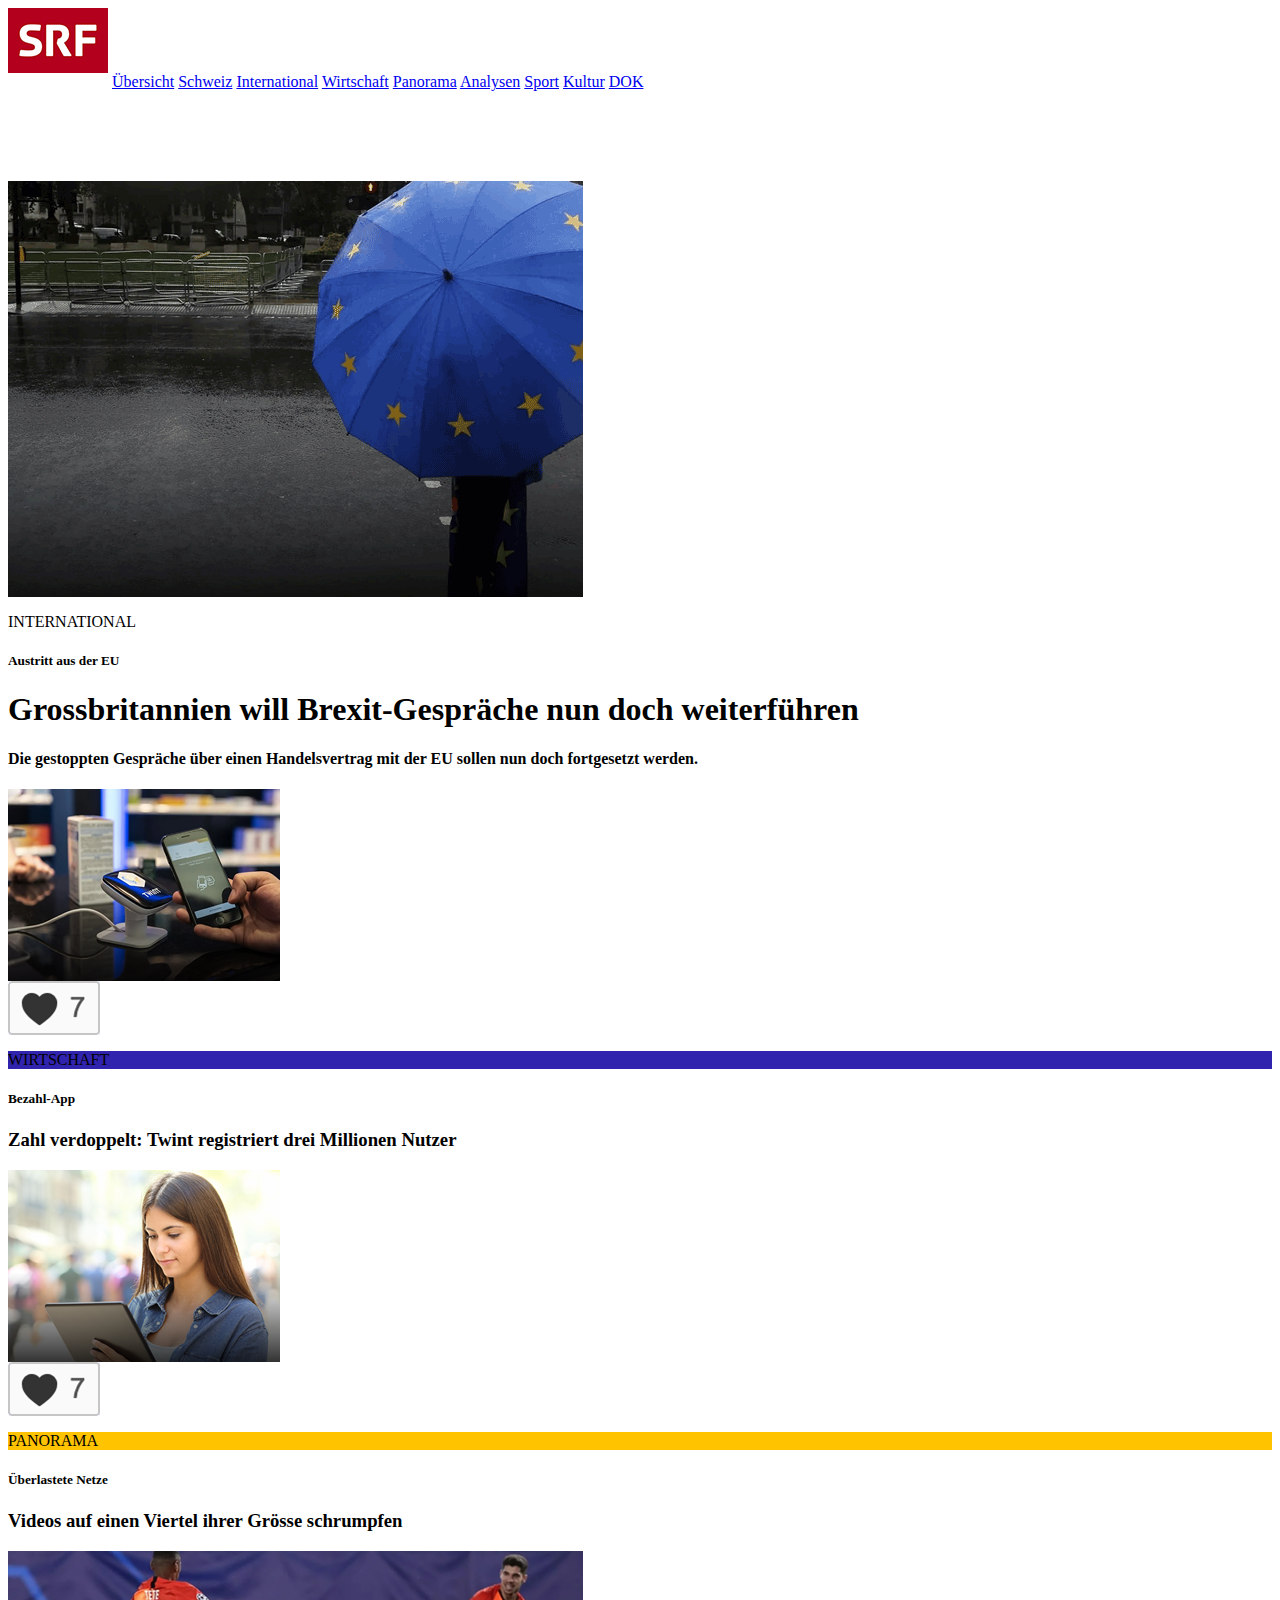
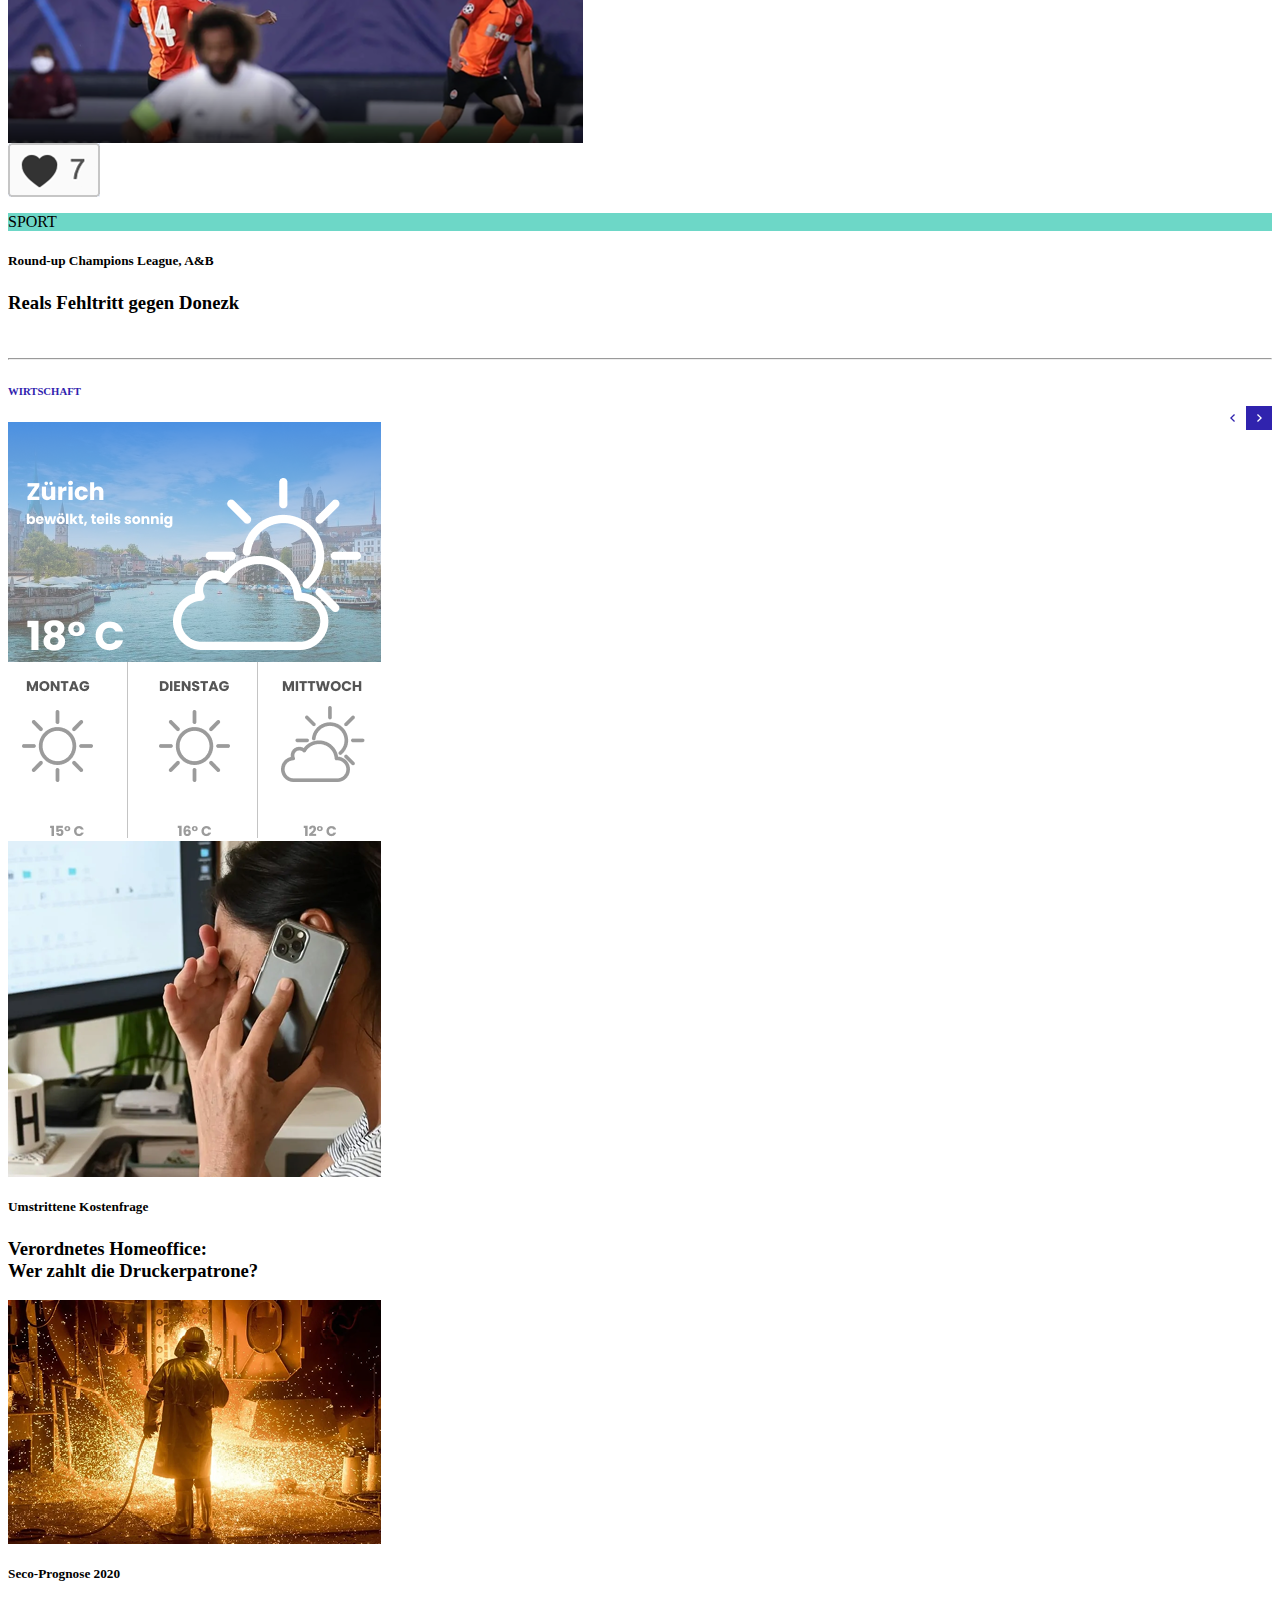
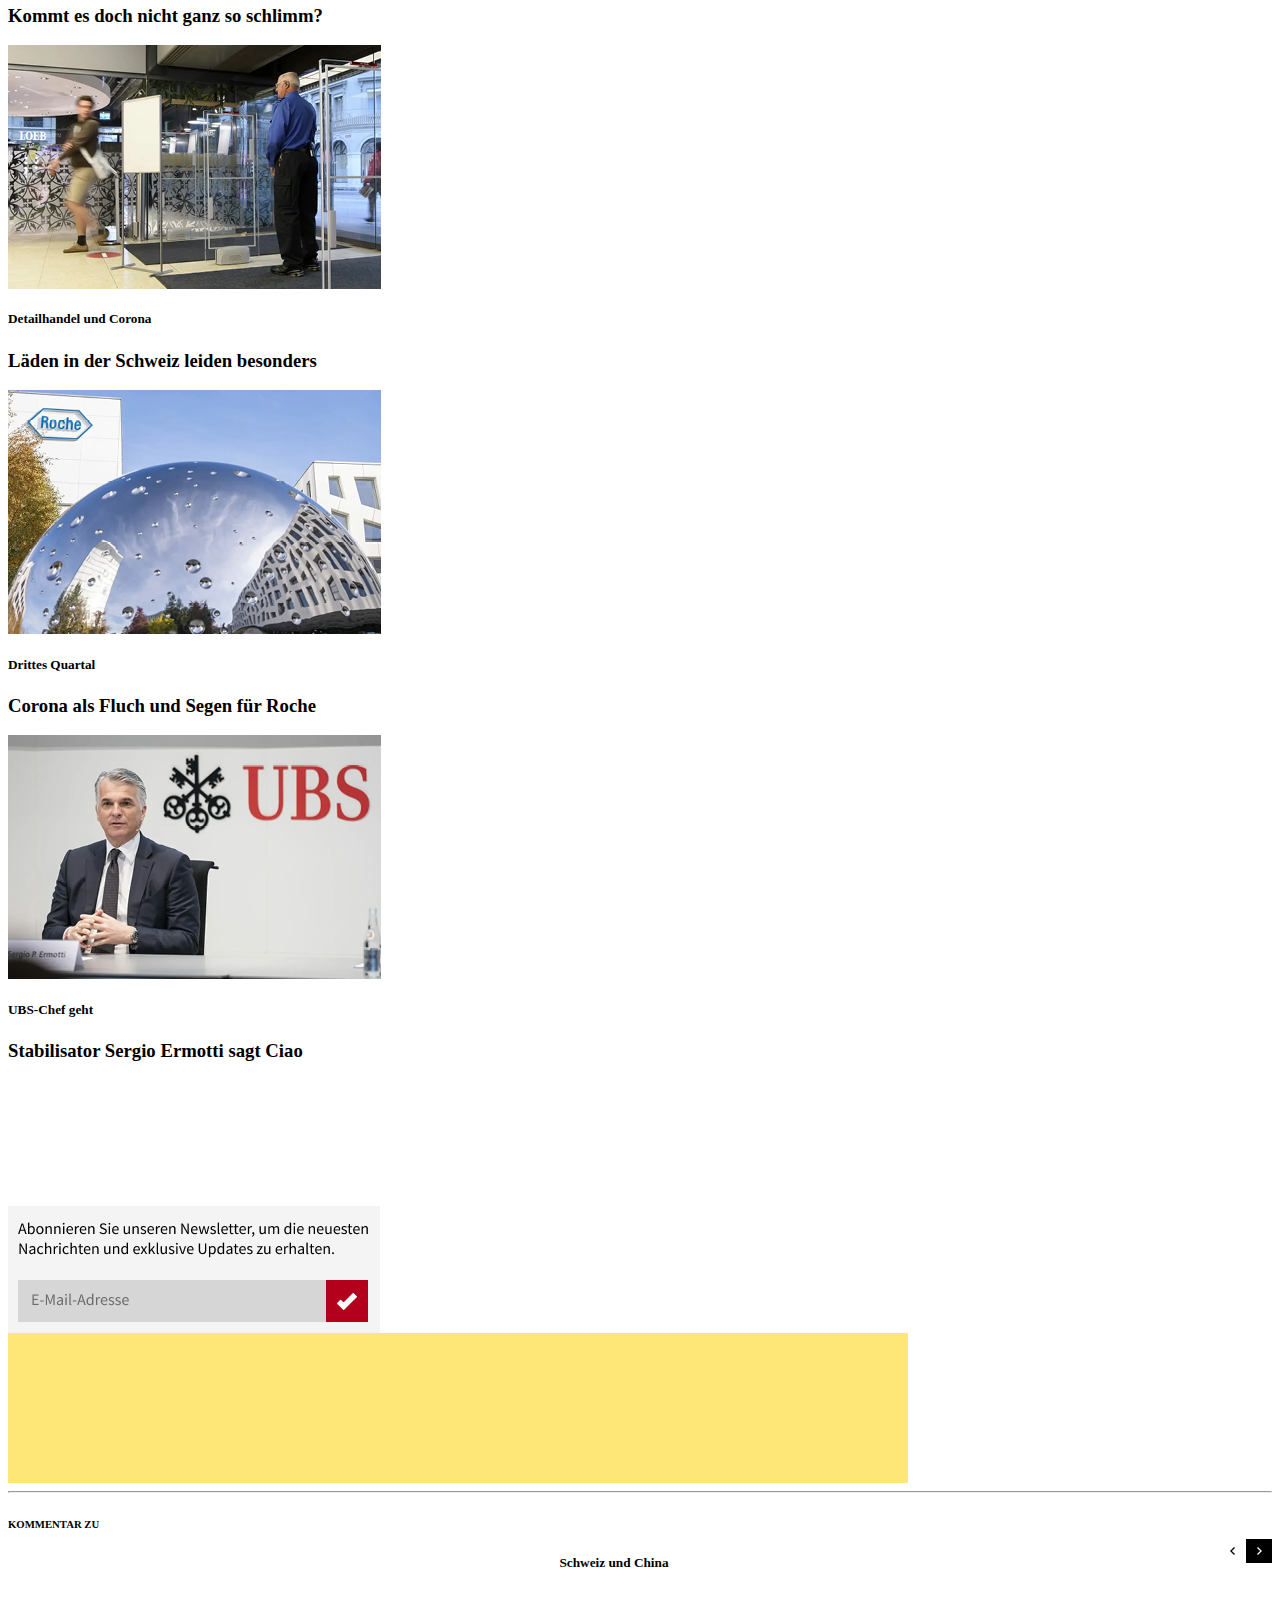
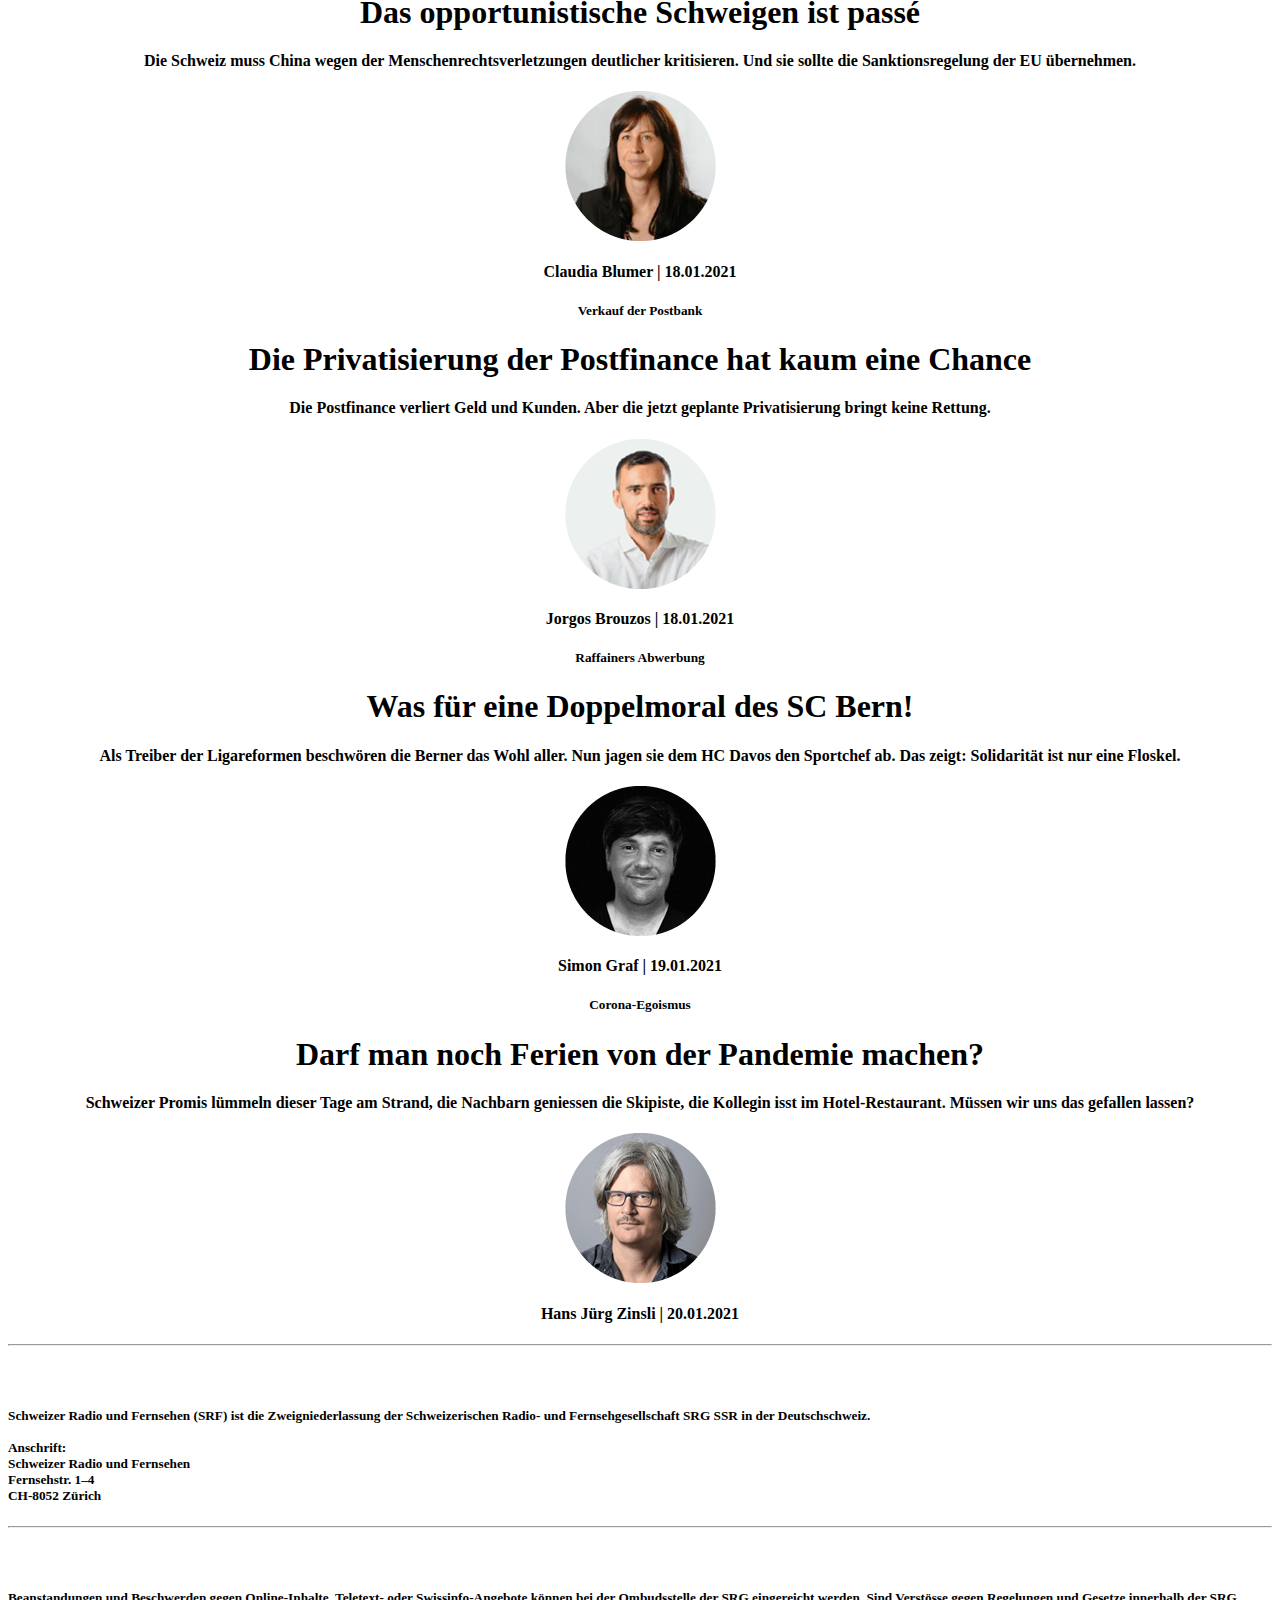
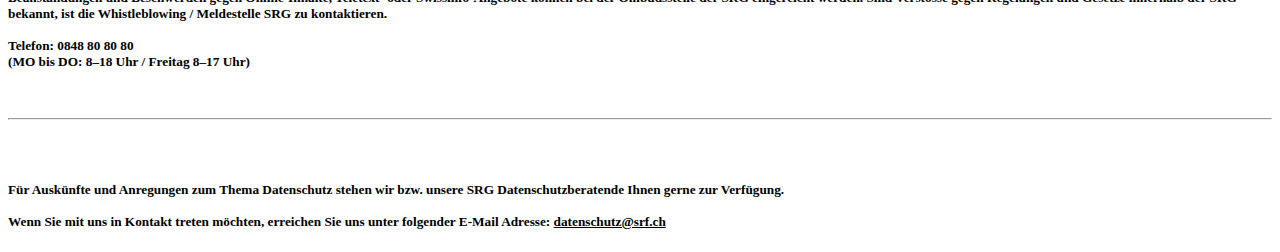
==== commit 18a63d56: "Kolumne neu" ====
--- a/src/index.html
+++ b/src/index.html
@@ -217,69 +217,62 @@
           <img src="./assets/images/NP_Werbe-Banner.gif" alt="Werbung" />
         </div>
       </div>
-    </div>
-
-    <br />
-    <!-- Newsletter + Werbung End -->
-
-
-
-    <!-- Kolumne Start-->
-    <div class="grid-12-6">
+      <!-- Newsletter + Werbung End -->
+
+
+
+      <!-- Kolumne Start-->
       <div class="card-12-1">
         <hr />
-        <h6>UNSERE KOLUMNE</h6>
+        <h6>KOMMENTAR ZU</h6>
         <div style="float:right;height:1.2rem;width:auto;margin-top:-1em;"> <img src="./assets/images/NP_Pfeile-Kolumne.svg" /> </div>
       </div>
-    </div>
-
-    <div class="grid-12-6">
-      <div class="card-3-7">
-        <div class="bild_in_grid_01">
-          <img src="./assets/images/NP_Laeden.png" alt="Laeden" />
-        </div>
-        <h5>USA</h5>
-        <h3>Ich bin ein Haupttitel und sage um was es geht</h3>
-        <h4>von Max Mustermann</h4>
-      </div>
-
-      <div class="card-3-7">
-        <div class="bild_in_grid_01">
-          <img src="./assets/images/NP_Laeden.png" alt="Laeden" />
-        </div>
-        <h5>USA</h5>
-        <h3>Ich bin ein Haupttitel und sage um was es geht</h3>
-        <h4>von Max Mustermann</h4>
-      </div>
-
-
-      <div class="card-3-7">
-        <div class="bild_in_grid_01">
-          <img src="./assets/images/NP_Laeden.png" alt="Laeden" />
-        </div>
-        <h5>USA</h5>
-        <h3>Ich bin ein Haupttitel und sage um was es geht</h3>
-        <h4>von Max Mustermann</h4>
-      </div>
-
-
-      <div class="card-3-7">
-        <div class="bild_in_grid_01">
-          <img src="./assets/images/NP_Laeden.png" alt="Laeden" />
-        </div>
-        <h5>USA</h5>
-        <h3>Ich bin ein Haupttitel und sage um was es geht</h3>
-        <h4>von Max Mustermann</h4>
+
+      <div class="card-3-10" style="text-align: center">
+        <h5>Schweiz und China</h5>
+        <h1>Das opportunistische Schweigen ist passé</h1>
+        <h4>Die Schweiz muss China wegen der Menschenrechtsverletzungen deutlicher kritisieren. Und sie sollte die Sanktionsregelung der EU übernehmen.</h4>
+        <div class="bild_in_grid_kolumne">
+          <img src="./assets/images/NP_Kolumne-1.png" alt="Laeden" />
+        </div>
+        <h4>Claudia Blumer | 18.01.2021</h4>
+      </div>
+
+
+      <div class="card-3-10" style="text-align: center">
+        <h5>Verkauf der Postbank</h5>
+        <h1>Die Privatisierung der Postfinance hat kaum eine Chance</h1>
+        <h4>Die Postfinance verliert Geld und Kunden. Aber die jetzt geplante Privatisierung bringt keine Rettung.</h4>
+        <div class="bild_in_grid_kolumne">
+          <img src="./assets/images/NP_Kolumne-2.png" alt="Laeden" />
+        </div>
+        <h4>Jorgos Brouzos | 18.01.2021</h4>
+      </div>
+
+
+      <div class="card-3-10" style="text-align: center">
+        <h5>Raffainers Abwerbung</h5>
+        <h1>Was für eine Doppelmoral des SC Bern!</h1>
+        <h4> Als Treiber der Ligareformen beschwören die Berner das Wohl aller. Nun jagen sie dem HC Davos den Sportchef ab. Das zeigt: Solidarität ist nur eine Floskel.</h4>
+        <div class="bild_in_grid_kolumne">
+          <img src="./assets/images/NP_Kolumne-3.png" alt="Laeden" />
+        </div>
+        <h4>Simon Graf | 19.01.2021</h4>
+      </div>
+
+
+      <div class="card-3-10" style="text-align: center">
+        <h5>Corona-Egoismus</h5>
+        <h1>Darf man noch Ferien von der Pandemie machen?</h1>
+        <h4>Schweizer Promis lümmeln dieser Tage am Strand, die Nachbarn geniessen die Skipiste, die Kollegin isst im Hotel-Restaurant. Müssen wir uns das gefallen lassen?</h4>
+        <div class="bild_in_grid_kolumne">
+          <img src="./assets/images/NP_Kolumne-4.png" alt="Laeden" />
+        </div>
+        <h4>Hans Jürg Zinsli | 20.01.2021</h4>
       </div>
     </div>
   </div>
-  <br />
   <!-- Kolumne End -->
-
-
-
-
-
 
 
 
@@ -315,6 +308,7 @@
             <br />
             (MO bis DO: 8&ndash;18 Uhr / Freitag 8&ndash;17 Uhr)
           </h5>
+          <br />
         </div>
 
         <div class="card-4-1">
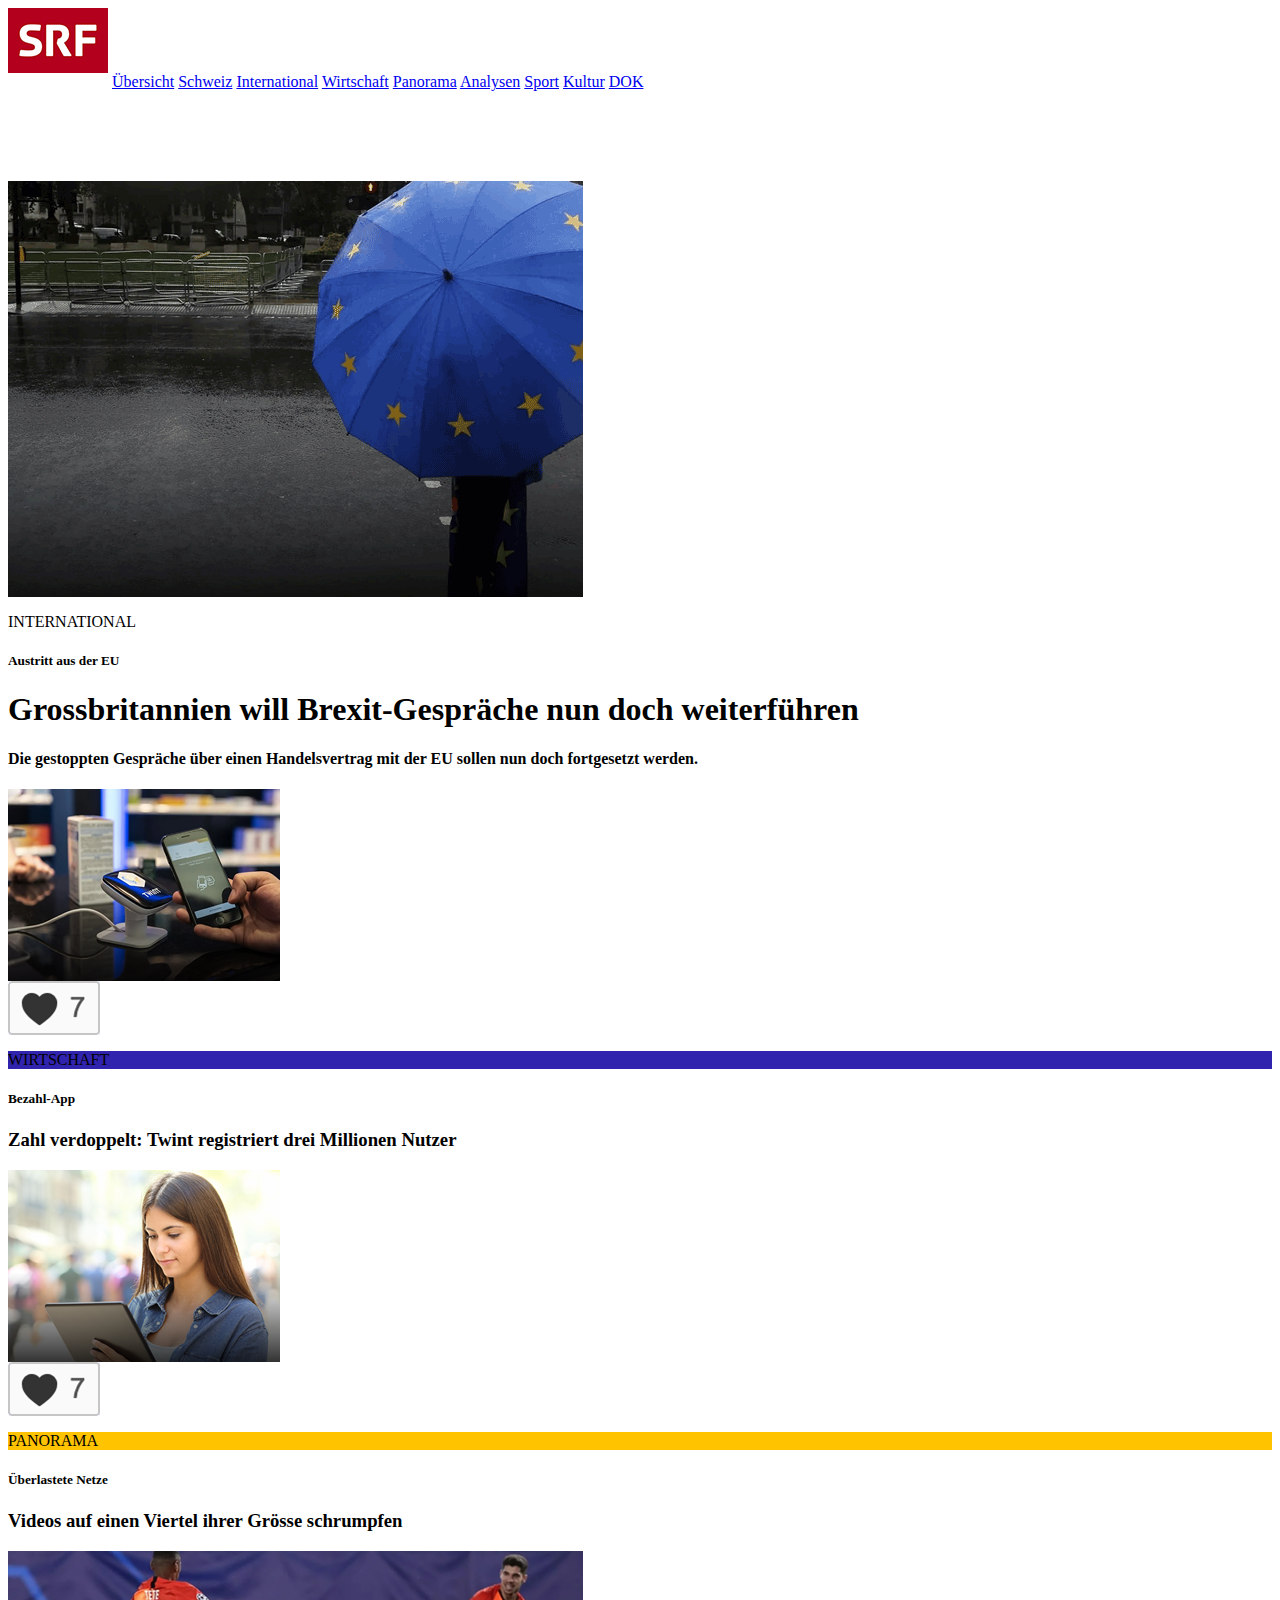
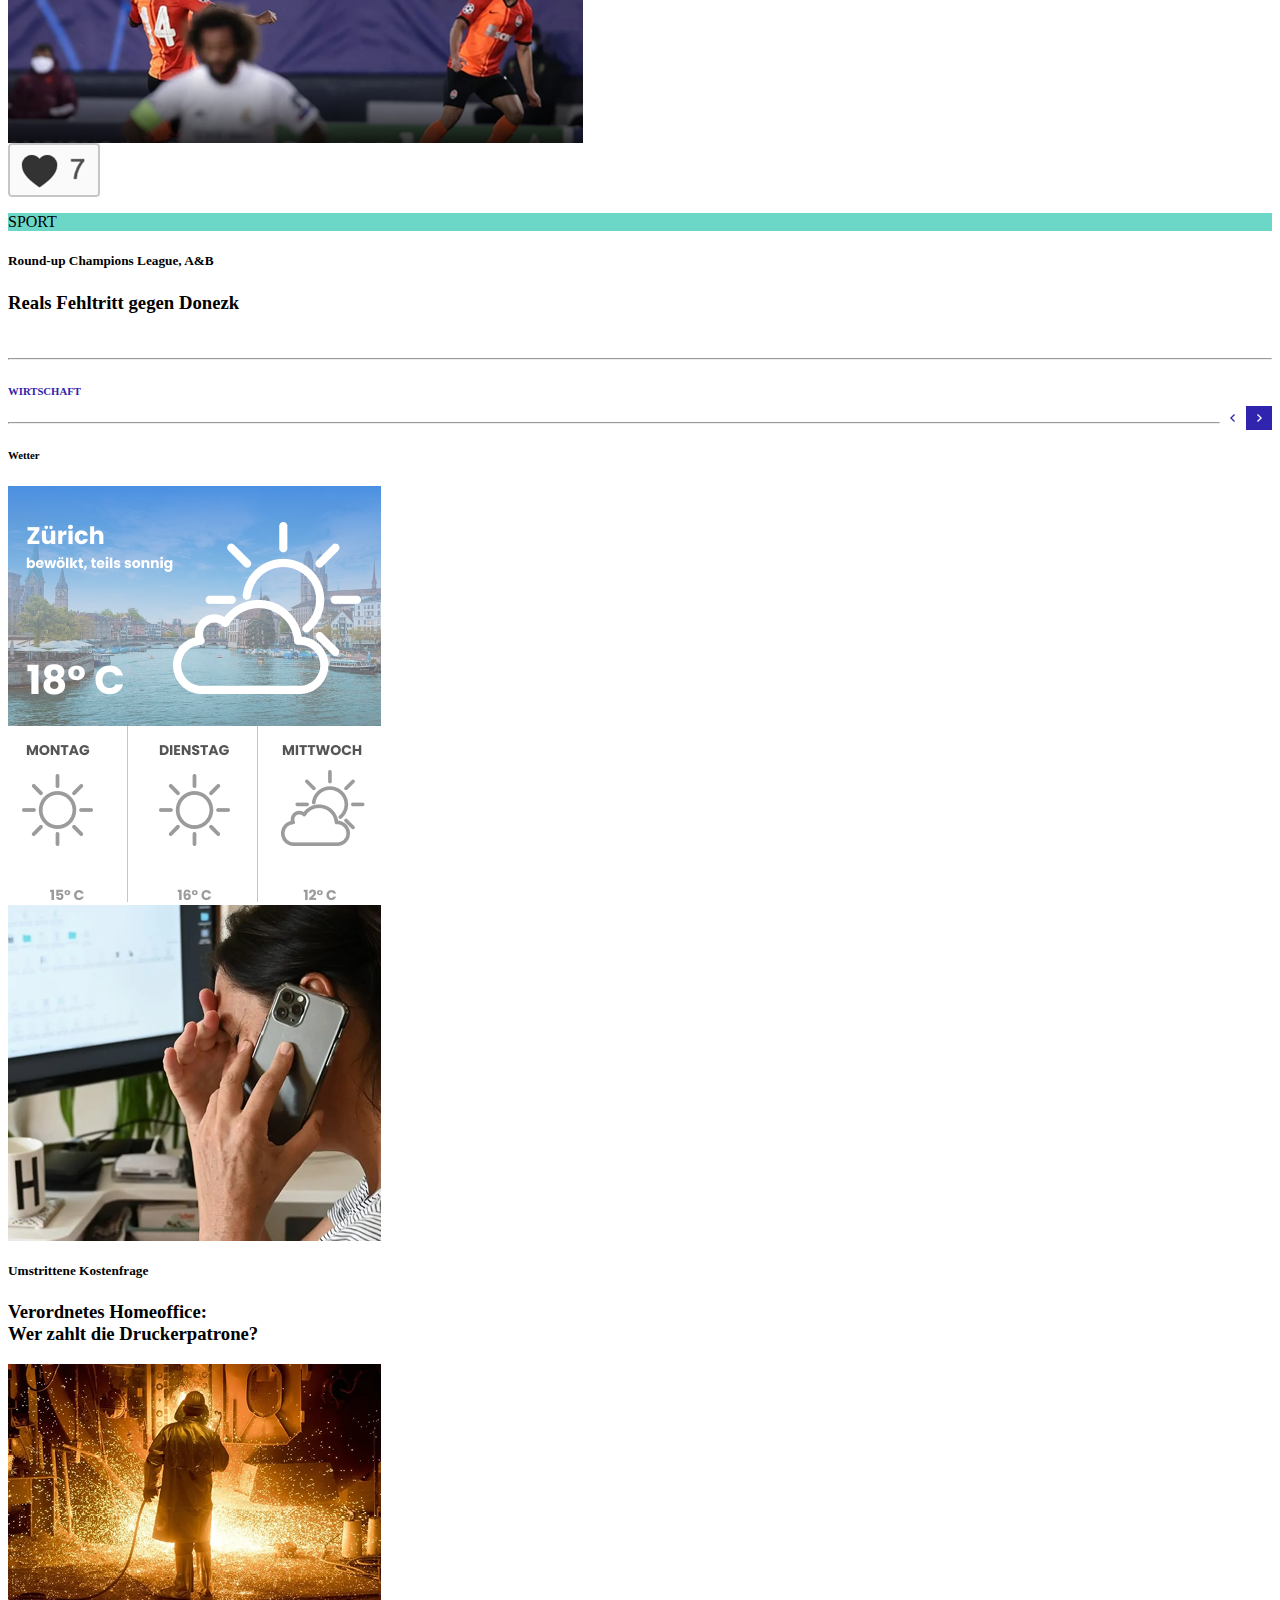
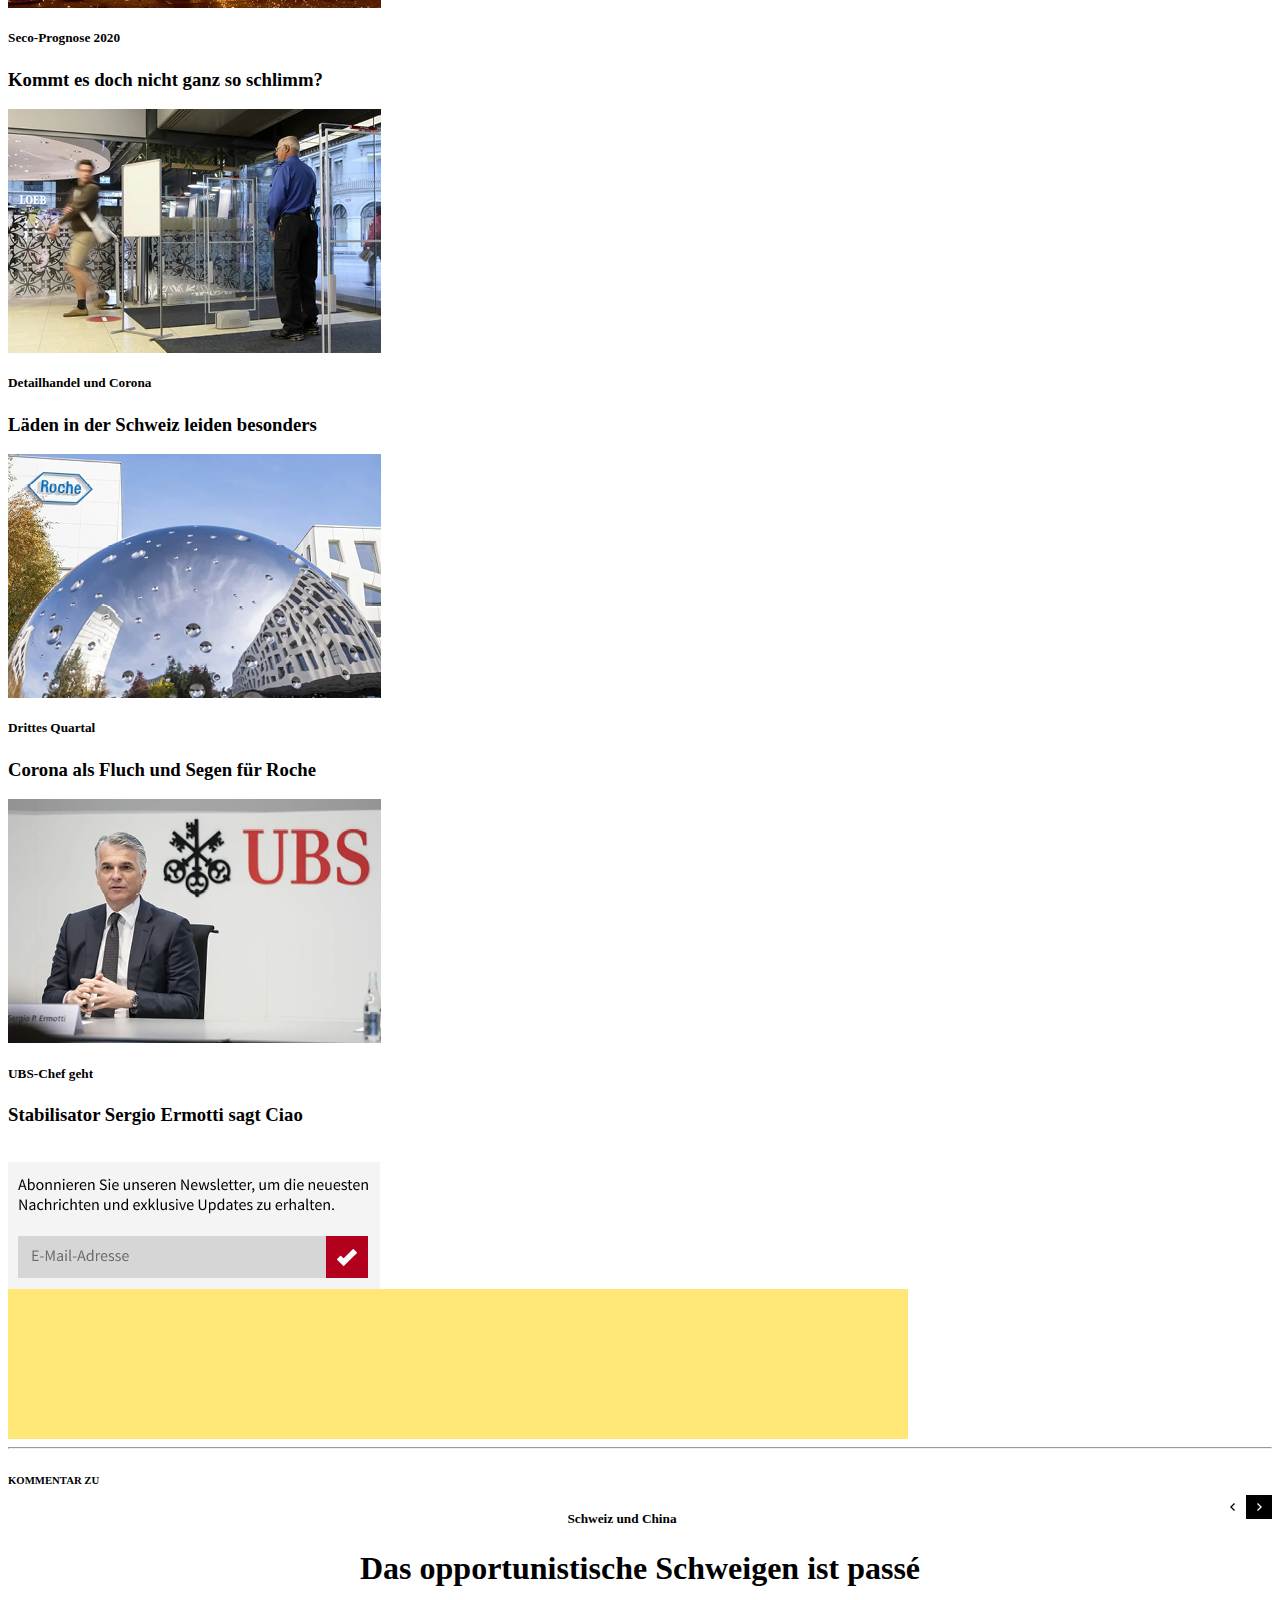
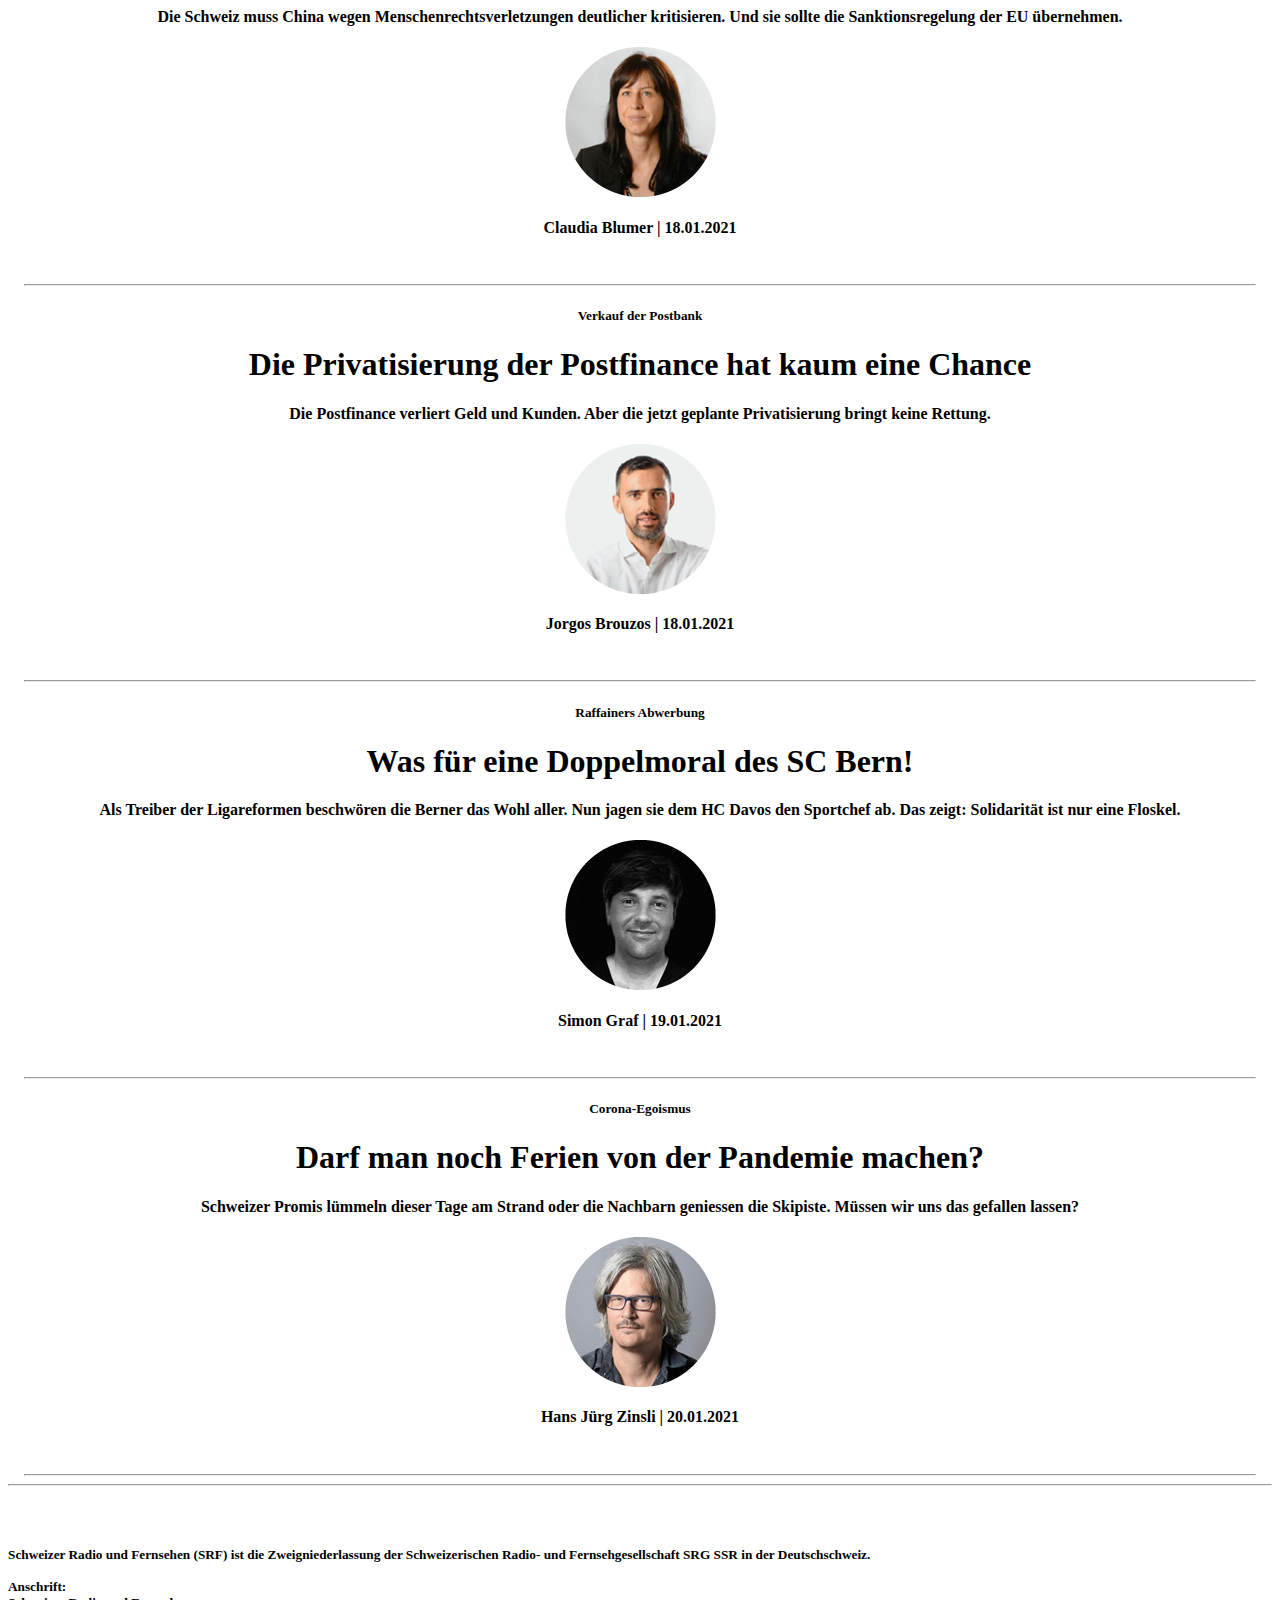
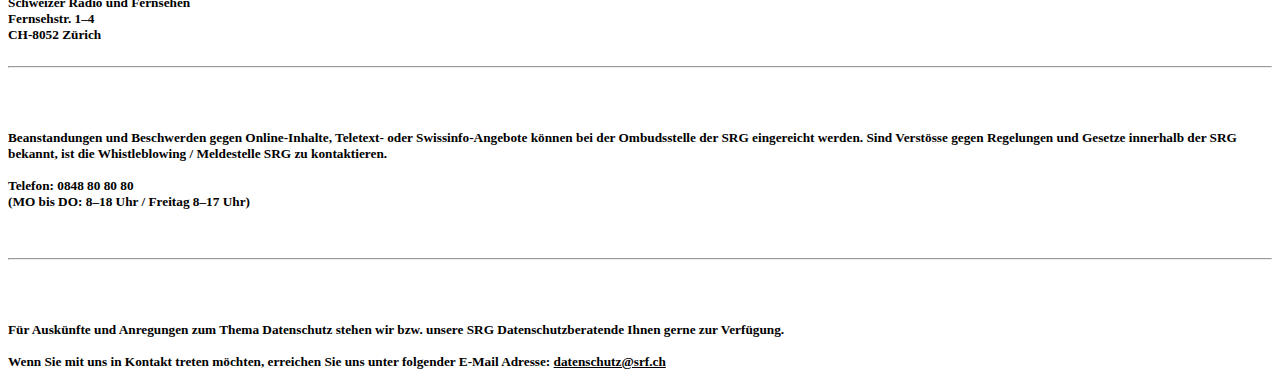
==== commit 058484f6: "letzte Anpassungen" ====
--- a/src/index.html
+++ b/src/index.html
@@ -142,7 +142,13 @@
       </div>
 
 
-      <div class="card-4-17 wetter-widget">
+      <div class="card-12-1 wetter-titel">
+        <hr />
+        <h6>Wetter</h6>
+      </div>
+
+
+      <div class="card-4-17 wetter-widget bild_in_grid_wetter">
         <div><img src="./assets/images/NP_wetter.png" alt="Wetter" /></div>
       </div>
 
@@ -159,7 +165,6 @@
       </div>
 
 
-
       <div class="card-2-8 wirtschaft-beitrag-klein-1">
         <div class="bild_in_grid_01">
           <img src="./assets/images/NP_Seco.png" alt="Seco" />
@@ -194,81 +199,81 @@
         <h3>Stabilisator Sergio Ermotti sagt Ciao</h3>
       </div>
     </div>
-
     <br />
     <!-- Wirtschaft + Wetter END -->
 
 
     <!-- Newsletter + Werbung Start -->
-    <br />
-    <br />
-    <br />
-    <br />
-    <br />
-    <br />
+    <div class="grid-12-6 newsletter-werbung">
+      <div class="card-4-1 bild_in_grid_newsletter">
+        <img src="./assets/images/NP_newsletter.png" alt="Newsletter" />
+      </div>
+      <div class="card-8-1">
+        <div class="bild_in_grid_werbung">
+          <img src="./assets/images/NP_Werbe-Banner.gif" alt="Werbung" />
+        </div>
+      </div>
+    </div>
+    <!-- Newsletter + Werbung End -->
+
+    <!-- Kolumne Start-->
+
     <div class="grid-12-6">
-      <div class="card-4-5 bild_in_grid_passend">
-        <img src="./assets/images/NP_newsletter.png" alt="Newsletter" />
-      </div>
-
-
-      <div class="card-8-5">
-        <div class="bild_in_grid_passend">
-          <img src="./assets/images/NP_Werbe-Banner.gif" alt="Werbung" />
-        </div>
-      </div>
-      <!-- Newsletter + Werbung End -->
-
-
-
-      <!-- Kolumne Start-->
       <div class="card-12-1">
         <hr />
         <h6>KOMMENTAR ZU</h6>
         <div style="float:right;height:1.2rem;width:auto;margin-top:-1em;"> <img src="./assets/images/NP_Pfeile-Kolumne.svg" /> </div>
       </div>
 
-      <div class="card-3-10" style="text-align: center">
+      <div class="card-3-10" style="text-align:center;padding-left:1rem;padding-right:1rem;">
         <h5>Schweiz und China</h5>
         <h1>Das opportunistische Schweigen ist passé</h1>
-        <h4>Die Schweiz muss China wegen der Menschenrechtsverletzungen deutlicher kritisieren. Und sie sollte die Sanktionsregelung der EU übernehmen.</h4>
+        <h4>Die Schweiz muss China wegen Menschenrechtsverletzungen deutlicher kritisieren. Und sie sollte die Sanktionsregelung der EU übernehmen.</h4>
         <div class="bild_in_grid_kolumne">
-          <img src="./assets/images/NP_Kolumne-1.png" alt="Laeden" />
+          <img src="./assets/images/NP_Kolumne-1.png" alt="Claudia Blumer" />
         </div>
         <h4>Claudia Blumer | 18.01.2021</h4>
-      </div>
-
-
-      <div class="card-3-10" style="text-align: center">
+        <br />
+        <hr />
+      </div>
+
+
+      <div class="card-3-10" style="text-align:center;padding-left:1rem;padding-right:1rem;">
         <h5>Verkauf der Postbank</h5>
         <h1>Die Privatisierung der Postfinance hat kaum eine Chance</h1>
         <h4>Die Postfinance verliert Geld und Kunden. Aber die jetzt geplante Privatisierung bringt keine Rettung.</h4>
         <div class="bild_in_grid_kolumne">
-          <img src="./assets/images/NP_Kolumne-2.png" alt="Laeden" />
+          <img src="./assets/images/NP_Kolumne-2.png" alt="Jorgos Brouzos" />
         </div>
         <h4>Jorgos Brouzos | 18.01.2021</h4>
-      </div>
-
-
-      <div class="card-3-10" style="text-align: center">
+        <br />
+        <hr />
+      </div>
+
+
+      <div class="card-3-10" style="text-align:center;padding-left:1rem;padding-right:1rem;">
         <h5>Raffainers Abwerbung</h5>
         <h1>Was für eine Doppelmoral des SC Bern!</h1>
         <h4> Als Treiber der Ligareformen beschwören die Berner das Wohl aller. Nun jagen sie dem HC Davos den Sportchef ab. Das zeigt: Solidarität ist nur eine Floskel.</h4>
         <div class="bild_in_grid_kolumne">
-          <img src="./assets/images/NP_Kolumne-3.png" alt="Laeden" />
+          <img src="./assets/images/NP_Kolumne-3.png" alt="Simon Graf" />
         </div>
         <h4>Simon Graf | 19.01.2021</h4>
-      </div>
-
-
-      <div class="card-3-10" style="text-align: center">
+        <br />
+        <hr />
+      </div>
+
+
+      <div class="card-3-10" style="text-align:center;padding-left:1rem;padding-right:1rem;">
         <h5>Corona-Egoismus</h5>
         <h1>Darf man noch Ferien von der Pandemie machen?</h1>
-        <h4>Schweizer Promis lümmeln dieser Tage am Strand, die Nachbarn geniessen die Skipiste, die Kollegin isst im Hotel-Restaurant. Müssen wir uns das gefallen lassen?</h4>
+        <h4>Schweizer Promis lümmeln dieser Tage am Strand oder die Nachbarn geniessen die Skipiste. Müssen wir uns das gefallen lassen?</h4>
         <div class="bild_in_grid_kolumne">
-          <img src="./assets/images/NP_Kolumne-4.png" alt="Laeden" />
+          <img src="./assets/images/NP_Kolumne-4.png" alt="Hans Jürg Zinsli" />
         </div>
         <h4>Hans Jürg Zinsli | 20.01.2021</h4>
+        <br />
+        <hr />
       </div>
     </div>
   </div>
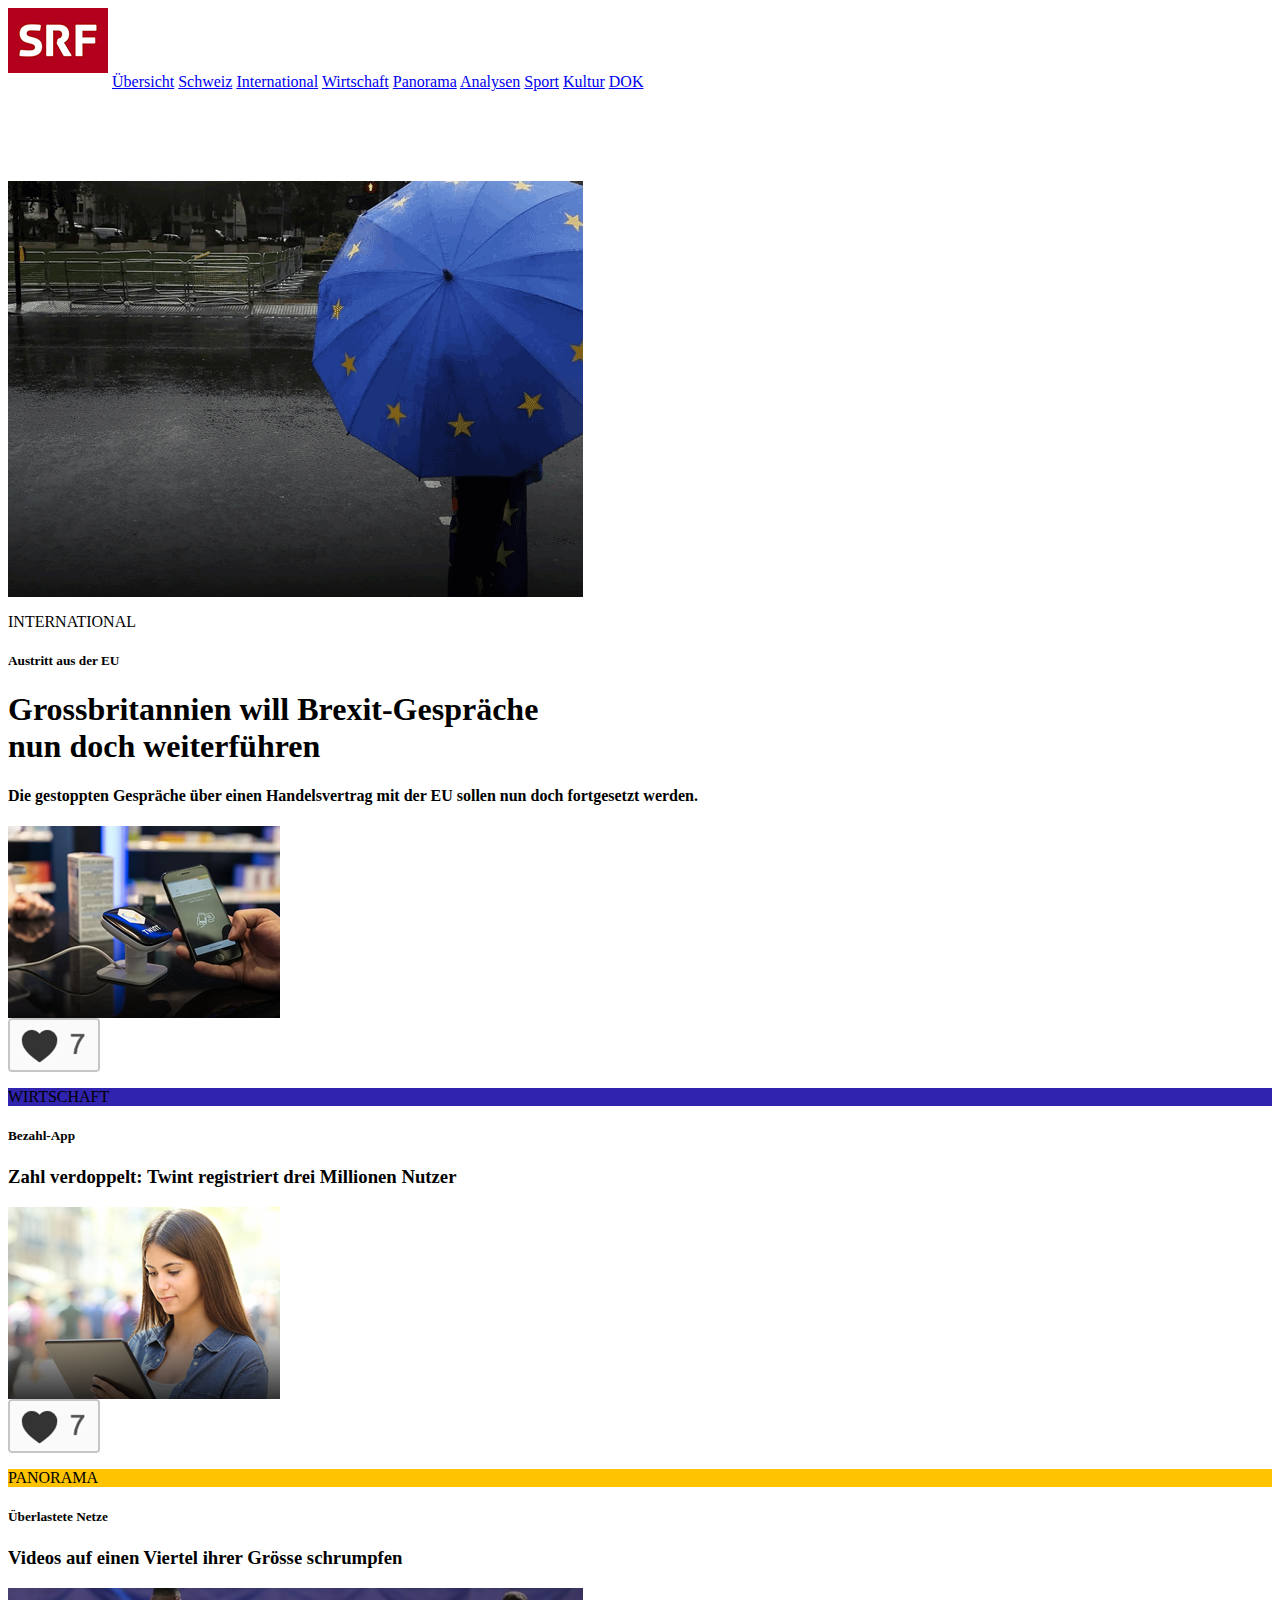
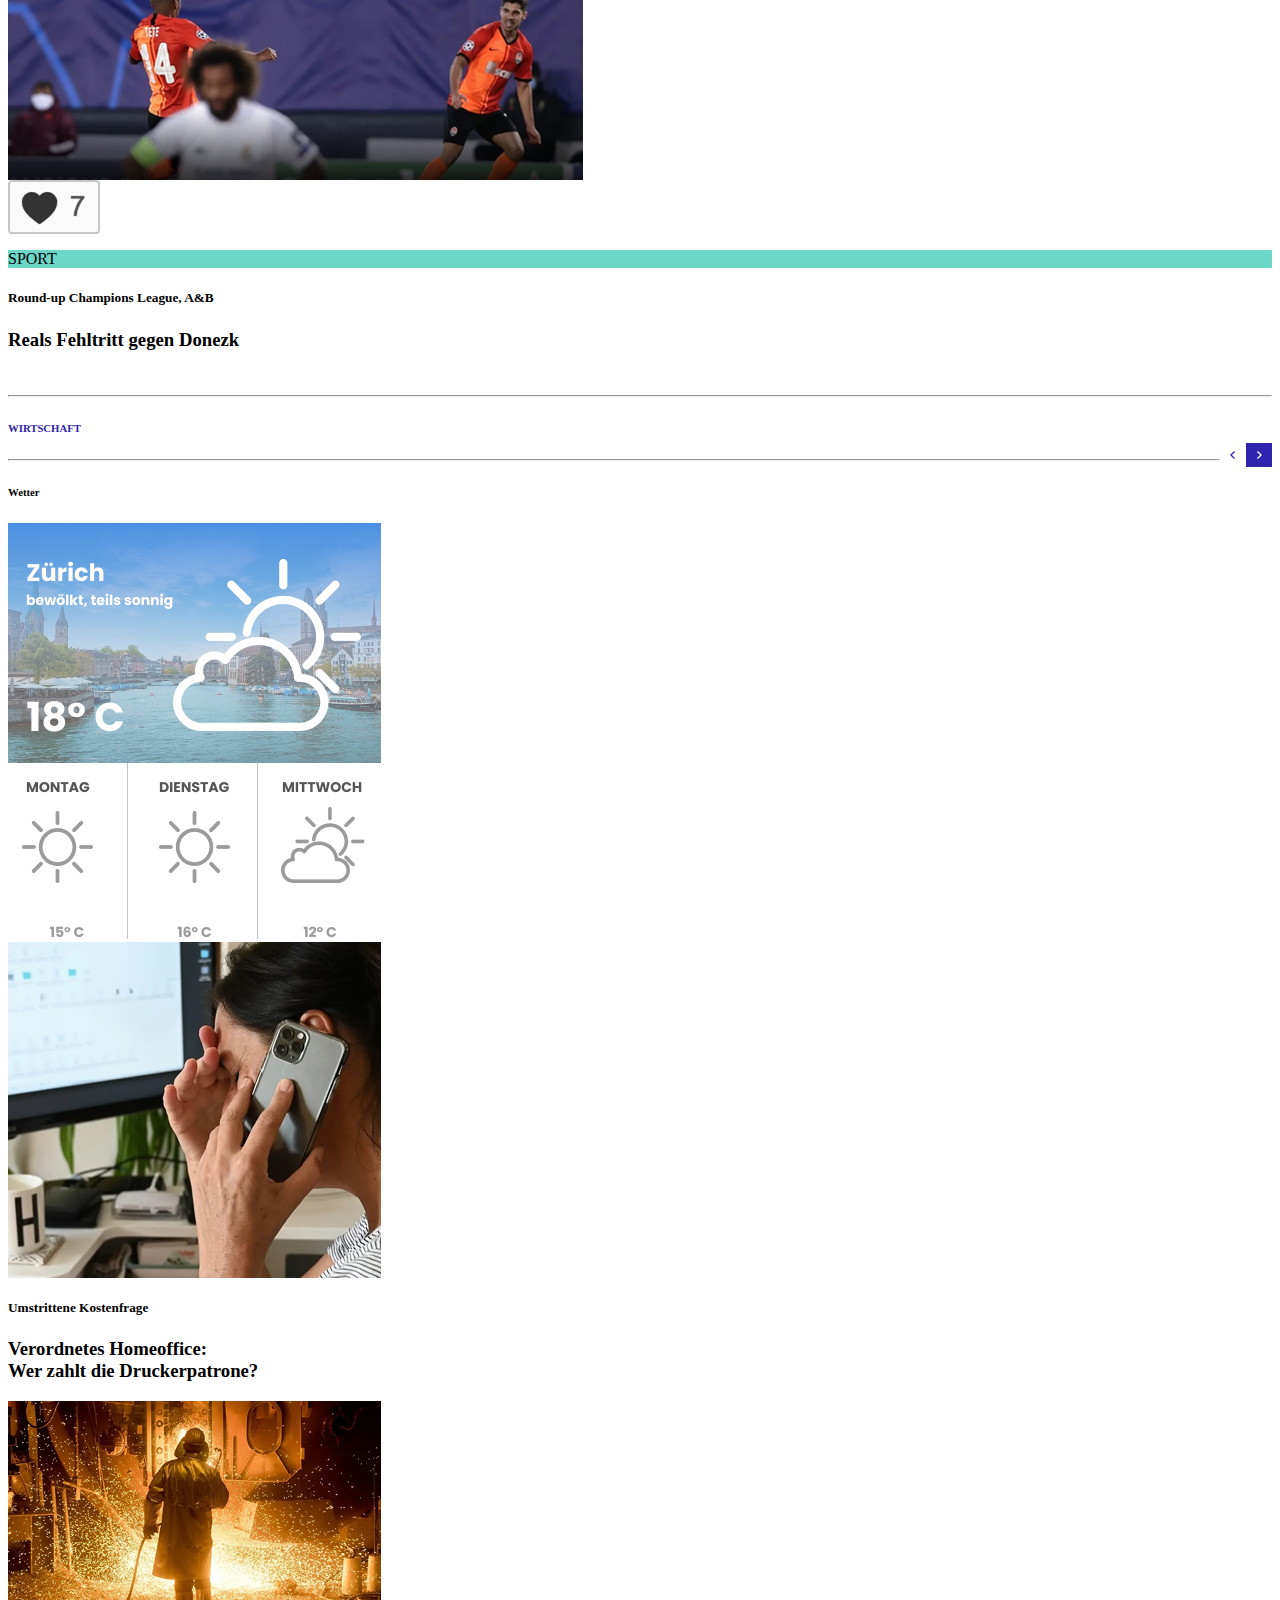
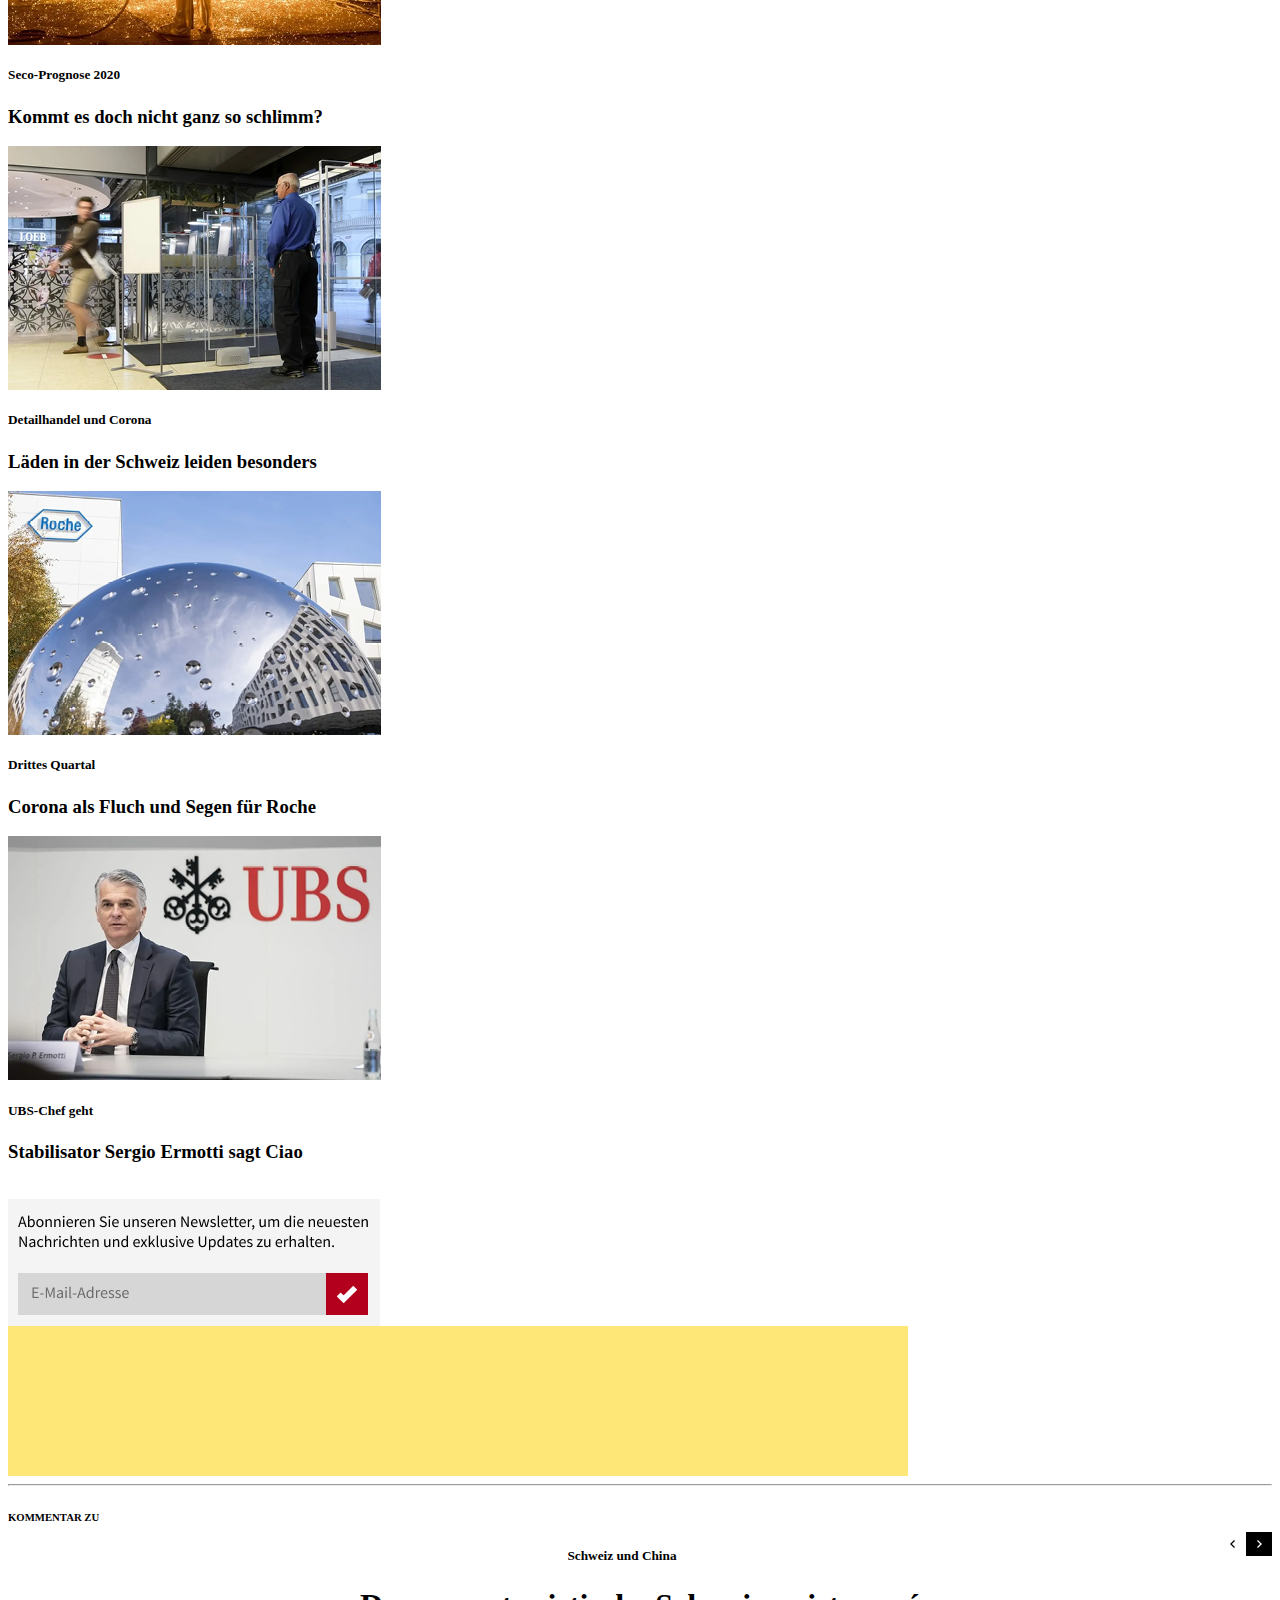
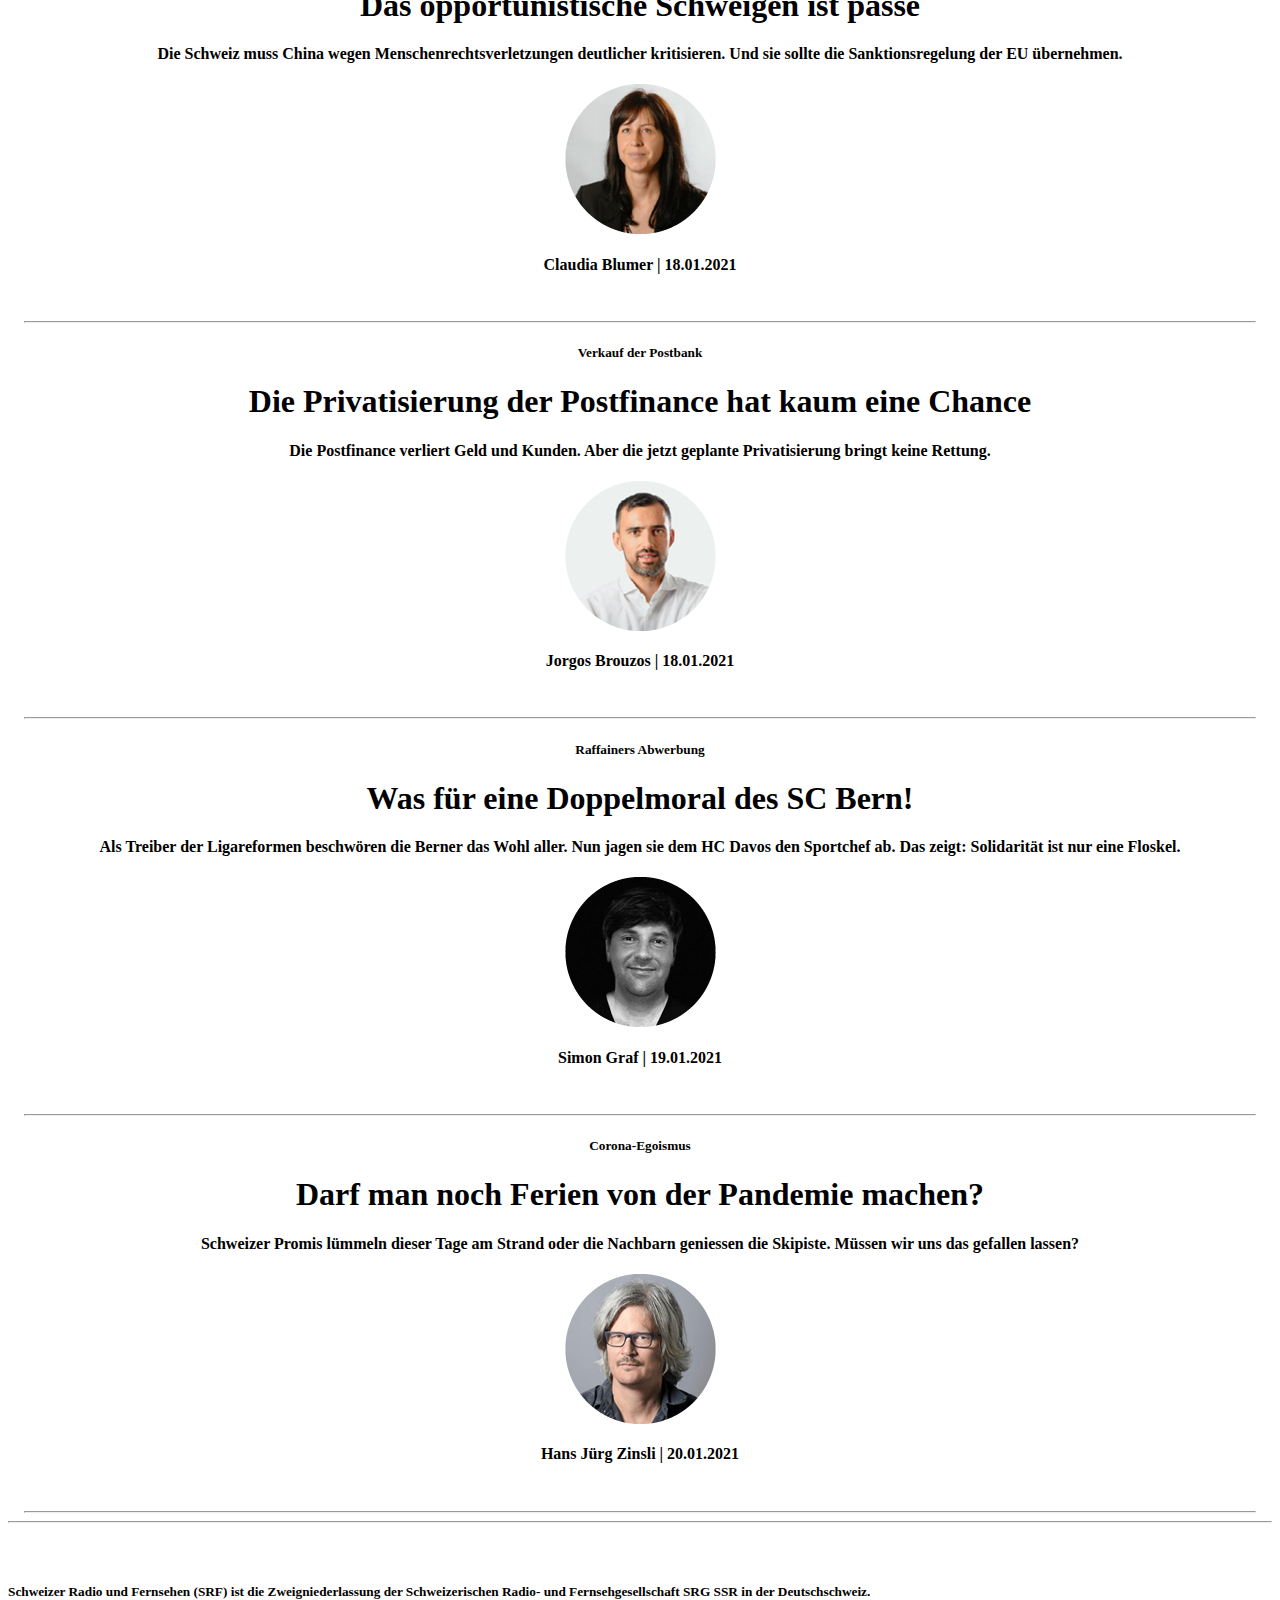
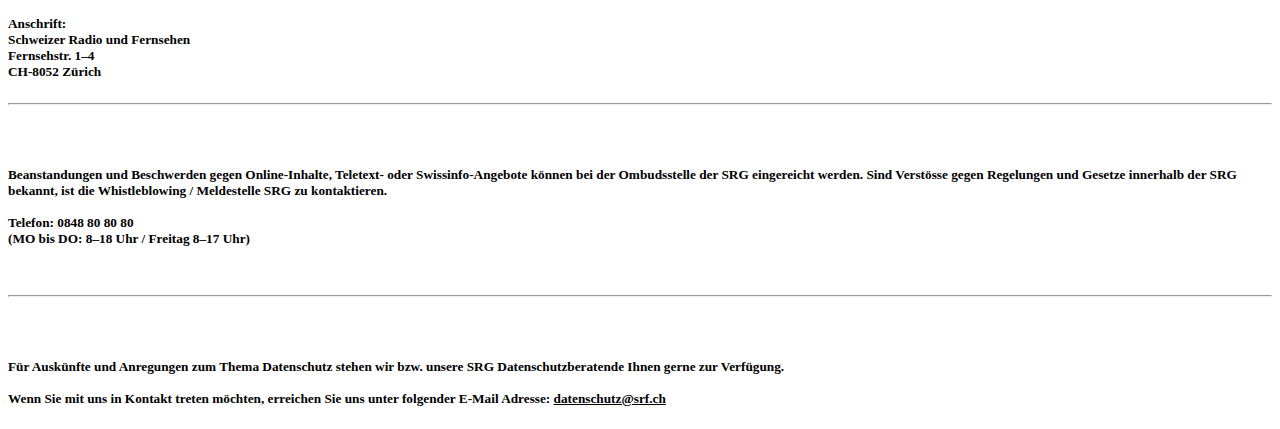
==== commit bff9dbc8: "umbruch" ====
--- a/src/index.html
+++ b/src/index.html
@@ -64,7 +64,10 @@
           <div class="teaser_box">
             <div class="text_auf_bild">
               <h5>Austritt aus der EU</h5>
-              <h1>Grossbritannien will Brexit-Gespräche nun doch weiterführen</h1>
+              <h1>Grossbritannien will Brexit-Gespräche
+                <br />
+                nun doch weiterführen
+              </h1>
               <h4>Die gestoppten Gespräche über einen Handelsvertrag mit der EU sollen nun doch fortgesetzt werden.</h4>
             </div>
           </div>
